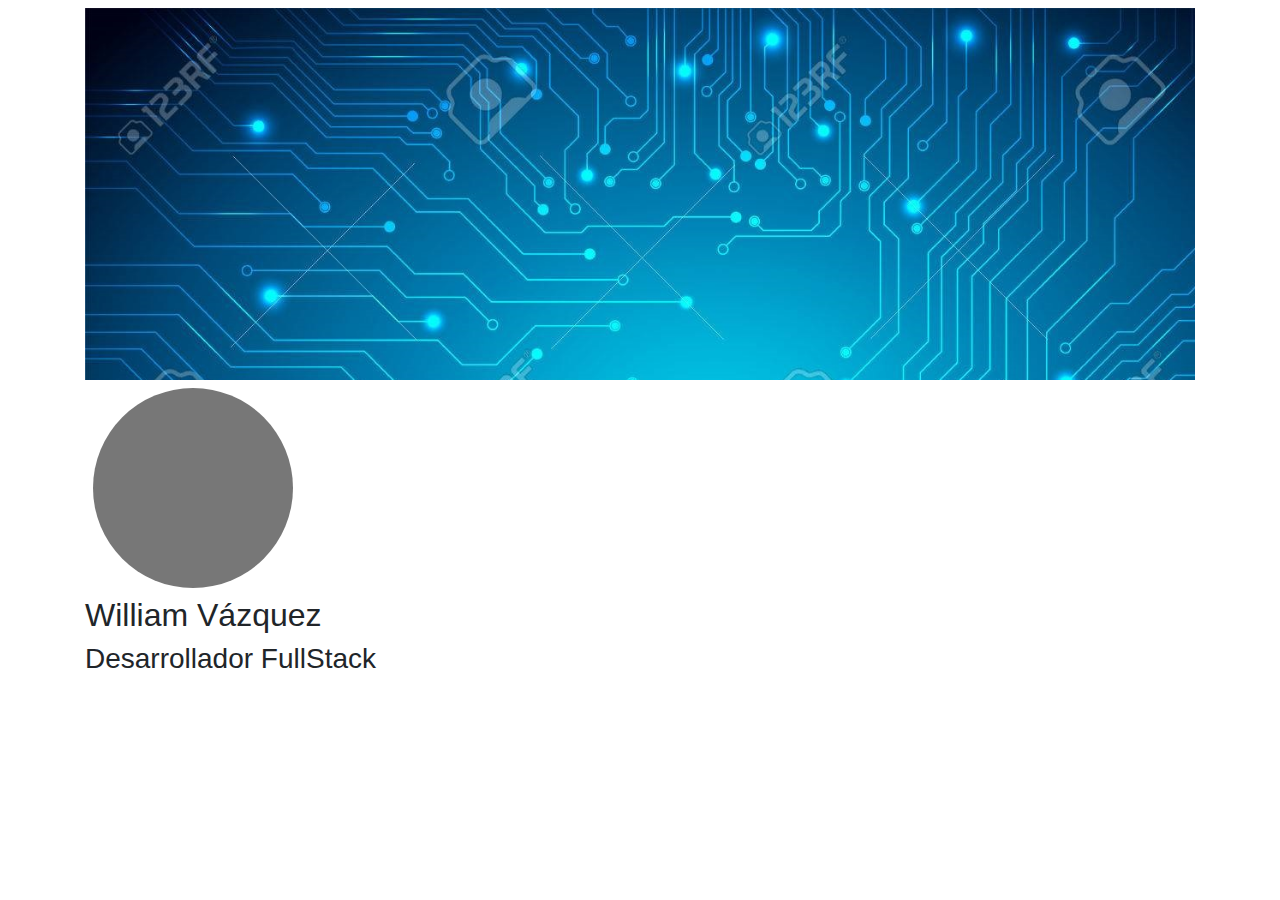
==== index.html @ 65e09d66 "Style Created" ====
<!DOCTYPE html>
<html lang="en">
<head>
    <meta charset="UTF-8">
    <meta name="viewport" content="width=device-width, initial-scale=1.0">
    <link rel="stylesheet" href="https://stackpath.bootstrapcdn.com/bootstrap/4.3.1/css/bootstrap.min.css" integrity="sha384-ggOyR0iXCbMQv3Xipma34MD+dH/1fQ784/j6cY/iJTQUOhcWr7x9JvoRxT2MZw1T" crossorigin="anonymous">
    <title>William Vázquez Noguerol</title>
</head>
<body>
    <div class="container">
        <div class="topcard-presentation py-2">
            <div class="background-image">
                <img class = "img-fluid" src="./img/fondo.jpg"/>
            </div>
            <div class="profile-image m-2">
                <img class="rounded-circle" src="[data-uri]" alt="Generic placeholder image" width="200" height="200">
            </div>
            <div>
                <h2> William Vázquez </h2>
                <h3>Desarrollador FullStack</h3>
            </div>
        </div>
    </div>
    
    <script src="https://code.jquery.com/jquery-3.3.1.slim.min.js" integrity="sha384-q8i/X+965DzO0rT7abK41JStQIAqVgRVzpbzo5smXKp4YfRvH+8abtTE1Pi6jizo" crossorigin="anonymous"></script>
    <script src="https://cdnjs.cloudflare.com/ajax/libs/popper.js/1.14.7/umd/popper.min.js" integrity="sha384-UO2eT0CpHqdSJQ6hJty5KVphtPhzWj9WO1clHTMGa3JDZwrnQq4sF86dIHNDz0W1" crossorigin="anonymous"></script>
    <script src="https://stackpath.bootstrapcdn.com/bootstrap/4.3.1/js/bootstrap.min.js" integrity="sha384-JjSmVgyd0p3pXB1rRibZUAYoIIy6OrQ6VrjIEaFf/nJGzIxFDsf4x0xIM+B07jRM" crossorigin="anonymous"></script>
    <script src="./script.js"></script>
</body>
</html>
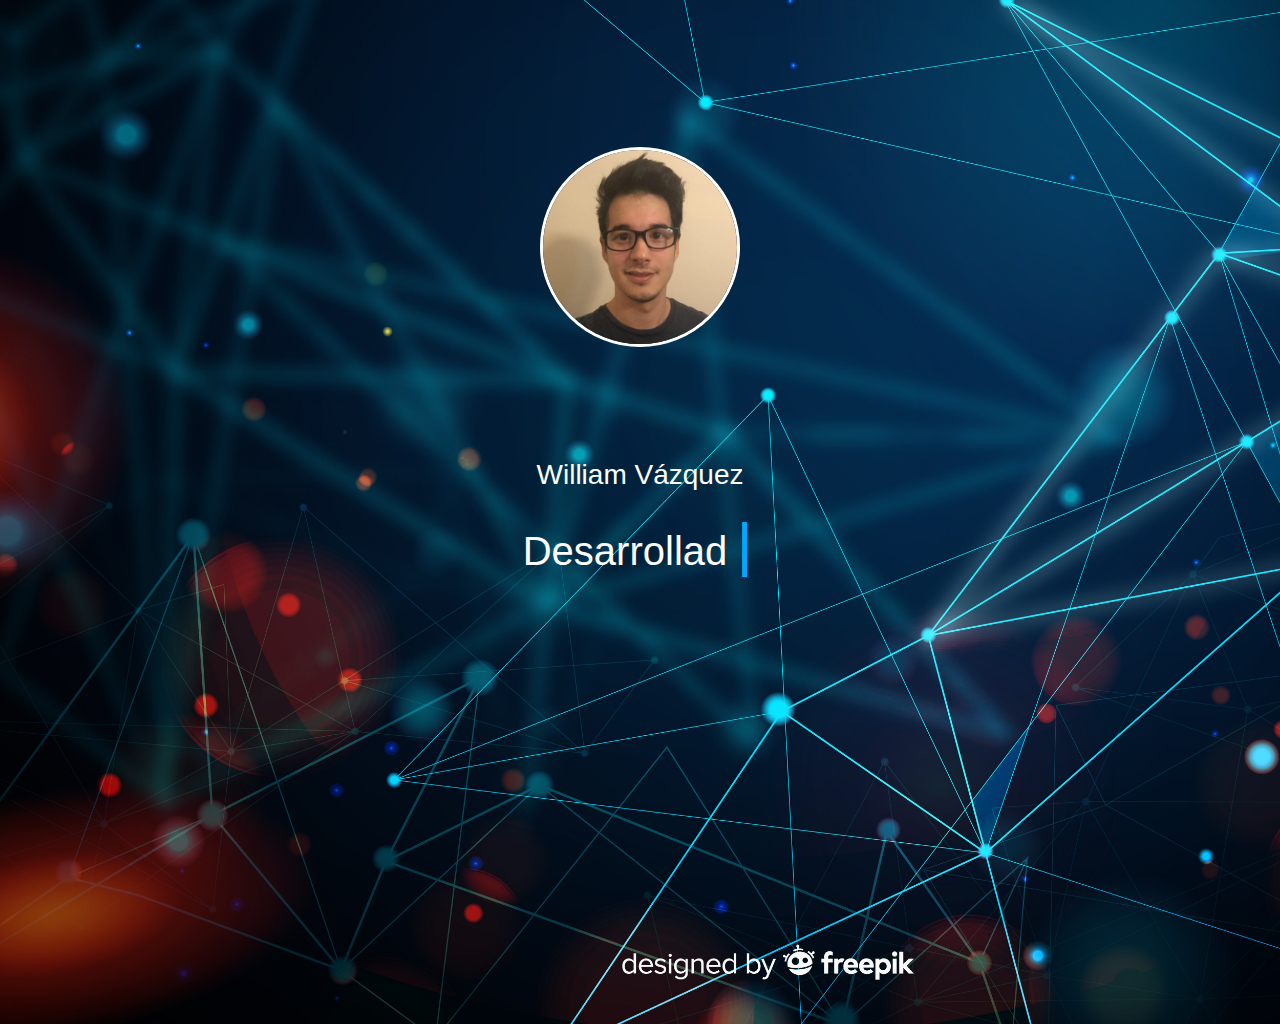
==== commit a0189f57: "Header Done" ====
--- a/index.html
+++ b/index.html
@@ -4,27 +4,44 @@
     <meta charset="UTF-8">
     <meta name="viewport" content="width=device-width, initial-scale=1.0">
     <link rel="stylesheet" href="https://stackpath.bootstrapcdn.com/bootstrap/4.3.1/css/bootstrap.min.css" integrity="sha384-ggOyR0iXCbMQv3Xipma34MD+dH/1fQ784/j6cY/iJTQUOhcWr7x9JvoRxT2MZw1T" crossorigin="anonymous">
+    <link rel="stylesheet" href="./style.css" />
     <title>William Vázquez Noguerol</title>
 </head>
 <body>
-    <div class="container">
-        <div class="topcard-presentation py-2">
+    <header id="intro">
+		<div class="container">
+			<div class="table">
+				<div class="header-text">
+					<div class="row">
+						<div class="col-md-12 text-center">
+                            <img class="profile-image" src="img/profile.jpg" alt="Generic placeholder image" width="200" height="200">
+
+							<h3 class="light white">William Vázquez</h3>
+							<h1 class="white typed">Desarrollador FullStack</h1>
+							<span class="typed-cursor">|</span>
+						</div>
+					</div>
+				</div>
+			</div>
+		</div>
+	</header>
+    <!-- <div class="container">
+        <div class="topcard-presentation text-center">
             <div class="background-image">
-                <img class = "img-fluid" src="./img/fondo.jpg"/>
             </div>
-            <div class="profile-image m-2">
-                <img class="rounded-circle" src="[data-uri]" alt="Generic placeholder image" width="200" height="200">
-            </div>
-            <div>
-                <h2> William Vázquez </h2>
-                <h3>Desarrollador FullStack</h3>
+            <img class="profile-image" src="[data-uri]" alt="Generic placeholder image" width="200" height="200">
+            <div class="title">
+                <h4>William Vázquez</h4>
+                <h5 class="muted regular">Desarrollador FullStack</h5>
             </div>
         </div>
-    </div>
+    </div> -->
     
     <script src="https://code.jquery.com/jquery-3.3.1.slim.min.js" integrity="sha384-q8i/X+965DzO0rT7abK41JStQIAqVgRVzpbzo5smXKp4YfRvH+8abtTE1Pi6jizo" crossorigin="anonymous"></script>
     <script src="https://cdnjs.cloudflare.com/ajax/libs/popper.js/1.14.7/umd/popper.min.js" integrity="sha384-UO2eT0CpHqdSJQ6hJty5KVphtPhzWj9WO1clHTMGa3JDZwrnQq4sF86dIHNDz0W1" crossorigin="anonymous"></script>
     <script src="https://stackpath.bootstrapcdn.com/bootstrap/4.3.1/js/bootstrap.min.js" integrity="sha384-JjSmVgyd0p3pXB1rRibZUAYoIIy6OrQ6VrjIEaFf/nJGzIxFDsf4x0xIM+B07jRM" crossorigin="anonymous"></script>
+    <script src="./js/typed.js"></script>
+    <script src="./js/typewriter.js"></script>
     <script src="./script.js"></script>
 </body>
 </html>--- a/style.css
+++ b/style.css
@@ -0,0 +1,73 @@
+/* .topcard-presentation {
+	padding-bottom: 60px;
+	background: white;
+	box-shadow: 0 2px 3px rgba(0, 0, 0, 0.07); */
+    /* background:url(); */
+    /* background-image: url("./img/fondo.jpg"); */
+    /* background-size: cover; */
+    /* border: 2px solid red; */
+/* } */
+  
+.profile-image {
+	position: relative;
+	z-index: 2;
+	margin-top: -400px;
+    border-radius: 50%;
+    border: 3px solid white; 
+}
+/*
+.topcard-presentation .title{
+    margin: 50px 0;
+    color: white;
+} */
+
+header {
+	position: relative;
+    width: 100%;
+    height: 1024px;
+	color: white;
+	background: rgba(28, 36, 65, 0.93);
+	background: url('./img/header.jpg');
+    background-size: cover;
+    /* border: 1px solid red; */
+}
+
+header .table {
+	display: table;
+	height: 100%;
+}
+
+header .container {
+	height: 100%;
+}
+
+header .header-text {
+	display: table-cell;
+	text-align: center;
+	vertical-align: middle;
+	color: white;
+}
+
+header .typed {
+	display: inline-block;
+	margin: 0;
+}
+
+header .typed-cursor {
+	font-size: 60px;
+	display: inline-block;
+	margin: 0 5px;
+	color: #00a8ff;
+	-webkit-animation-name: flash;
+	animation-name: flash;
+	-webkit-animation-duration: 1s;
+	animation-duration: 1s;
+	-webkit-animation-iteration-count: infinite;
+	animation-iteration-count: infinite;
+}
+
+
+
+div{
+    /* border: 1px solid black; */
+}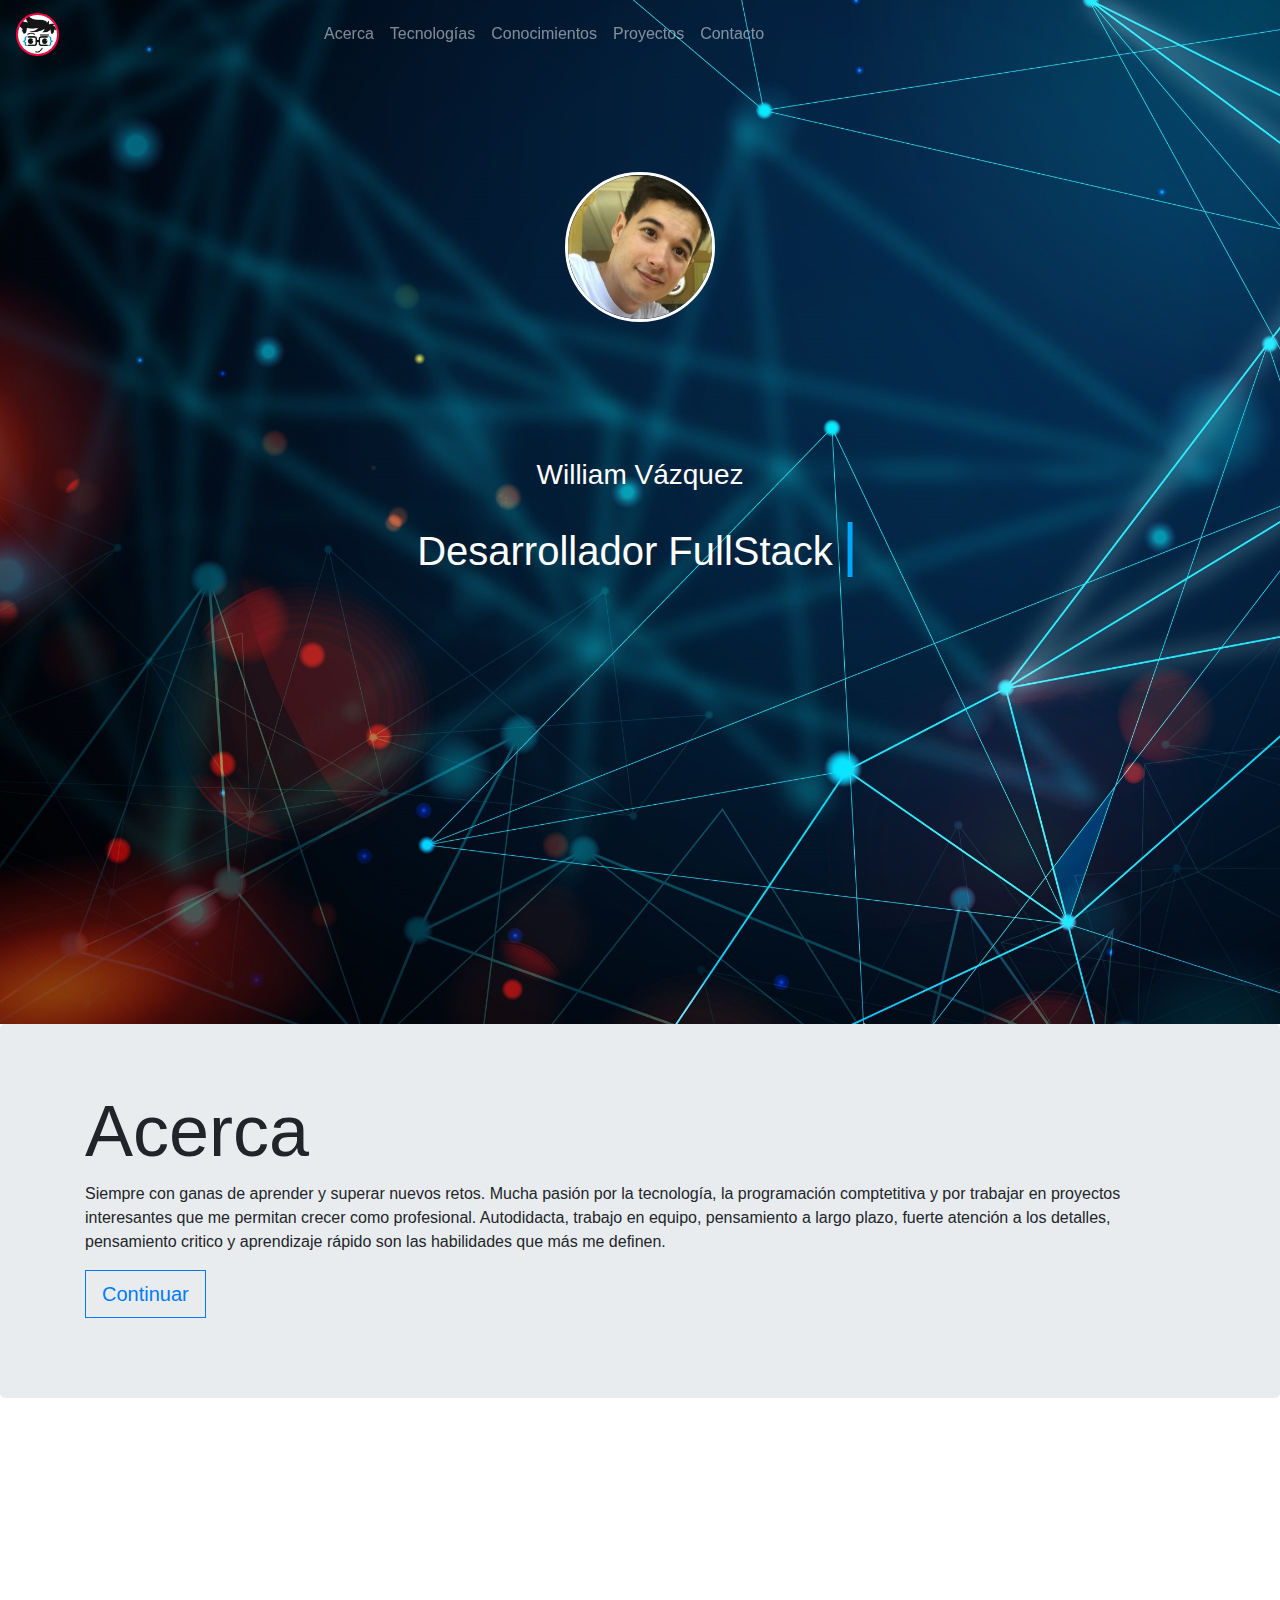
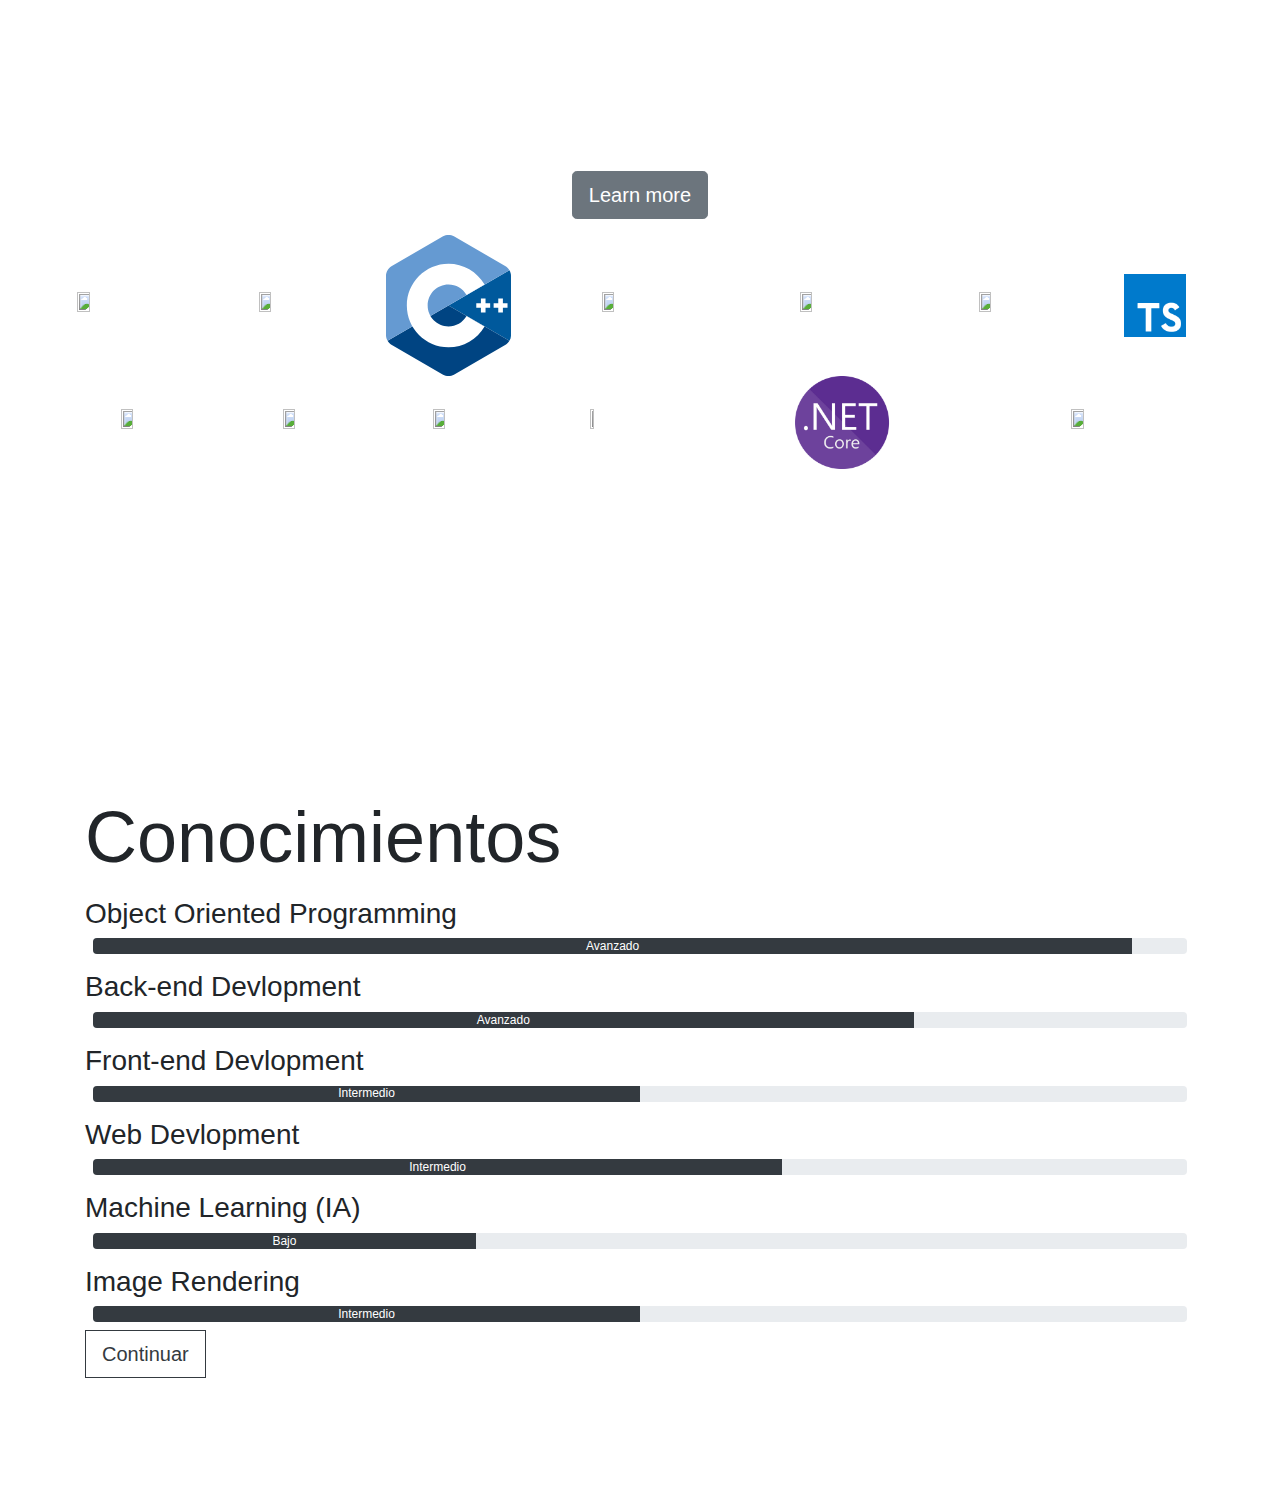
==== commit b9f05680: "Knowledge section prepared" ====
--- a/index.html
+++ b/index.html
@@ -1,47 +1,148 @@
 <!DOCTYPE html>
 <html lang="en">
+
 <head>
     <meta charset="UTF-8">
     <meta name="viewport" content="width=device-width, initial-scale=1.0">
-    <link rel="stylesheet" href="https://stackpath.bootstrapcdn.com/bootstrap/4.3.1/css/bootstrap.min.css" integrity="sha384-ggOyR0iXCbMQv3Xipma34MD+dH/1fQ784/j6cY/iJTQUOhcWr7x9JvoRxT2MZw1T" crossorigin="anonymous">
+    <link rel="stylesheet" href="https://maxcdn.bootstrapcdn.com/bootstrap/4.0.0/css/bootstrap.min.css"
+        integrity="sha384-Gn5384xqQ1aoWXA+058RXPxPg6fy4IWvTNh0E263XmFcJlSAwiGgFAW/dAiS6JXm" crossorigin="anonymous">
+    <link rel="stylesheet" href="https://stackpath.bootstrapcdn.com/font-awesome/4.7.0/css/font-awesome.min.css">
+
     <link rel="stylesheet" href="./style.css" />
     <title>William Vázquez Noguerol</title>
 </head>
+
 <body>
+    <nav class="navbar navbar-expand-md navbar-dark fixed-top">
+        <a class="navbar-brand" href="#"><img class="small-rounded" alt="Brand" src="./img/icon.jfif"></a>
+        <button class="navbar-toggler" type="button" data-toggle="collapse" data-target="#navbarCollapse" aria-controls="navbarCollapse" aria-expanded="false" aria-label="Toggle navigation">
+          <span class="navbar-toggler-icon"></span>
+        </button>
+        <div class="collapse navbar-collapse" id="navbarCollapse">
+          <ul class="navbar-nav">
+            <li class="nav-item">
+              <a class="nav-link" href="#about">Acerca</a>
+            </li>
+            <li class="nav-item">
+              <a class="nav-link" href="#tech">Tecnologías</a>
+            </li>
+            <li class="nav-item">
+              <a class="nav-link" href="#knowledges">Conocimientos</a>
+            </li>
+            <li class="nav-item">
+              <a class="nav-link" href="#">Proyectos</a>
+            </li>
+            <li class="nav-item">
+                <a class="nav-link" href="#">Contacto</a>
+              </li>
+          </ul>
+        </div>
+      </nav>
+   
     <header id="intro">
-		<div class="container">
-			<div class="table">
-				<div class="header-text">
-					<div class="row">
-						<div class="col-md-12 text-center">
-                            <img class="profile-image" src="img/profile.jpg" alt="Generic placeholder image" width="200" height="200">
+        <div class="container">
+            <div class="table">
+                <div class="header-text">
+                    <div class="row">
+                        <div class="col-md-12 text-center">
+                            <img class="profile-image" src="img/profile.jpg" alt="Generic placeholder image" width="200"
+                                height="200">
 
-							<h3 class="light white">William Vázquez</h3>
-							<h1 class="white typed">Desarrollador FullStack</h1>
-							<span class="typed-cursor">|</span>
-						</div>
-					</div>
-				</div>
-			</div>
-		</div>
-	</header>
-    <!-- <div class="container">
-        <div class="topcard-presentation text-center">
-            <div class="background-image">
-            </div>
-            <img class="profile-image" src="[data-uri]" alt="Generic placeholder image" width="200" height="200">
-            <div class="title">
-                <h4>William Vázquez</h4>
-                <h5 class="muted regular">Desarrollador FullStack</h5>
+                            <h3 class="light white">William Vázquez</h3>
+                            <h1 class="white typed">Desarrollador FullStack</h1>
+                            <span class="typed-cursor">|</span>
+                        </div>
+                    </div>
+                </div>
             </div>
         </div>
-    </div> -->
-    
-    <script src="https://code.jquery.com/jquery-3.3.1.slim.min.js" integrity="sha384-q8i/X+965DzO0rT7abK41JStQIAqVgRVzpbzo5smXKp4YfRvH+8abtTE1Pi6jizo" crossorigin="anonymous"></script>
-    <script src="https://cdnjs.cloudflare.com/ajax/libs/popper.js/1.14.7/umd/popper.min.js" integrity="sha384-UO2eT0CpHqdSJQ6hJty5KVphtPhzWj9WO1clHTMGa3JDZwrnQq4sF86dIHNDz0W1" crossorigin="anonymous"></script>
-    <script src="https://stackpath.bootstrapcdn.com/bootstrap/4.3.1/js/bootstrap.min.js" integrity="sha384-JjSmVgyd0p3pXB1rRibZUAYoIIy6OrQ6VrjIEaFf/nJGzIxFDsf4x0xIM+B07jRM" crossorigin="anonymous"></script>
+    </header>
+
+    <section id="about">
+        <div class="jumbotron">
+            <div class="container">
+              <h1 class="display-3">Acerca</h1>
+              <p>Siempre con ganas de aprender y superar nuevos retos. Mucha pasión por la tecnología, la programación comptetitiva y por trabajar en proyectos interesantes que me permitan crecer como profesional. Autodidacta, trabajo en equipo, pensamiento a largo plazo, fuerte atención a los detalles, pensamiento critico y aprendizaje rápido son las habilidades que más me definen.</p>
+              <p><a class="btn btn-outline-primary btn-lg border-squared" href="#Knowledges" role="button">Continuar</a></p>
+            </div>
+          </div>
+    </section>
+
+    <section id="tech" class="text-center">
+      <div class="cover-container d-flex h-100 p-3 mx-auto flex-row align-items-center justify-content-center" heigth="100%">
+        <div class="inner cover">
+          <h1 class="text-white cover-heading">Technologies</h1>
+          <p class="text-white">Cover is a one-page template for building simple and beautiful home pages. Download, edit the text, and add your own fullscreen background photo to make it your own.</p>
+          <p class="lead">
+            <a href="#" class="btn btn-lg btn-secondary">Learn more</a>
+            <div class="text-white">
+              <span><img src="https://www.w3.org/html/logo/downloads/HTML5_Logo_256.png" alt="" width="10%" height="10%">HTML5</span>
+              <span><img src="https://upload.wikimedia.org/wikipedia/commons/4/4f/Csharp_Logo.png" alt="" width="10%" height="10%">CSharp</span>
+              <span><img src="./img/CPlusPlus.svg" alt="" width="10%" height="10%">C++</span>
+              <span><img src="https://cdn.iconscout.com/icon/free/png-256/bootstrap-226077.png" alt="" width="10%" height="10%">Bootstrap</span>
+              <span><img src="https://upload.wikimedia.org/wikipedia/commons/c/c3/Python-logo-notext.svg" alt="" width="10%" height="10%">Python</span>
+              <span><img src="http://www.cantabriatic.com/wp-content/uploads/2015/11/javascript-shield-logo.png" alt="" width="10%" height="10%">Javascript</span>
+              <span><img src="./img/TS.png" alt="" width="5%" height="5%">Typescript</span>
+              <span><img src="http://www.myiconfinder.com/uploads/iconsets/256-256-8b61de4c84033266e15317a6eb9fda2d-css3.png" alt="" width="10%" height="10%">CSS</span>
+              <span><img src="https://cdn.iconscout.com/icon/free/png-256/git-225996.png" alt="" width="10%" height="10%">Git</span>
+              <span><img src="https://d2eip9sf3oo6c2.cloudfront.net/tags/images/000/000/300/square_256/angular2.png" alt="" width="10%" height="10%">Angular</span>
+              <span><img src="https://d1yjjnpx0p53s8.cloudfront.net/styles/logo-thumbnail/s3/072015/ms-.net-framework.jpg?itok=_sHbgY_h" alt="" width="5%" height="5%">.NET Framework</span>
+              <span><img src="./img/NetCore.png" alt="" width="15%" height="15%">.NET Core</span>
+              <span><img src="https://cdn.imgbin.com/15/13/23/imgbin-web-development-asp-net-net-framework-programmer-mobile-app-development-android-FGPZZ7xbcPQ5H5hu3hX3Gvxmz.jpg" alt="" width="10%" height="10%">.NET Core</span>
+        <span>
+          </div>
+
+          </p>
+        </div>
+      </div>
+    </section>
+
+    <section id="knowledges">
+      <div class="jumbotron bg-white">
+          <div class="container">
+            <h1 class="display-3">Conocimientos</h1>
+            <h3 class="mt-3">Object Oriented Programming</3>
+            <div class="progress m-2">
+              <div class="progress-bar bg-dark" role="progressbar" style="width: 95%" aria-valuenow="100" aria-valuemin="0" aria-valuemax="100">Avanzado</div>
+            </div>
+            <h3 class="mt-3">Back-end Devlopment</3>
+            <div class="progress m-2">
+              <div class="progress-bar bg-dark" role="progressbar" style="width: 75%" aria-valuenow="75" aria-valuemin="0" aria-valuemax="100">Avanzado</div>
+            </div>
+            <h3 class="mt-3">Front-end Devlopment</3>
+            <div class="progress m-2">
+              <div class="progress-bar bg-dark" role="progressbar" style="width: 50%" aria-valuenow="50" aria-valuemin="0" aria-valuemax="100">Intermedio</div>
+            </div>
+            <h3 class="mt-3">Web Devlopment</3>
+              <div class="progress m-2">
+                <div class="progress-bar bg-dark" role="progressbar" style="width: 63%" aria-valuenow="63" aria-valuemin="0" aria-valuemax="100">Intermedio</div>
+              </div>
+            <h3 class="mt-3">Machine Learning (IA)</3>
+            <div class="progress m-2">
+              <div class="progress-bar bg-dark" role="progressbar" style="width: 35%" aria-valuenow="75" aria-valuemin="0" aria-valuemax="100">Bajo</div>
+            </div>
+            <h3 class="mt-3">Image Rendering</h3>
+            <div class="progress m-2">
+              <div class="progress-bar bg-dark" role="progressbar" style="width: 50%" aria-valuenow="100" aria-valuemin="0" aria-valuemax="100">Intermedio</div>
+            </div>
+            <p><a class="btn btn-outline-dark btn-lg border-squared" href="#Knowledges" role="button">Continuar</a></p>
+          </div>
+        </div>
+  </section>
+
+
+    <script src="https://code.jquery.com/jquery-3.2.1.slim.min.js"
+        integrity="sha384-KJ3o2DKtIkvYIK3UENzmM7KCkRr/rE9/Qpg6aAZGJwFDMVNA/GpGFF93hXpG5KkN"
+        crossorigin="anonymous"></script>
+    <script src="https://cdnjs.cloudflare.com/ajax/libs/popper.js/1.12.9/umd/popper.min.js"
+        integrity="sha384-ApNbgh9B+Y1QKtv3Rn7W3mgPxhU9K/ScQsAP7hUibX39j7fakFPskvXusvfa0b4Q"
+        crossorigin="anonymous"></script>
+    <script src="https://maxcdn.bootstrapcdn.com/bootstrap/4.0.0/js/bootstrap.min.js"
+        integrity="sha384-JZR6Spejh4U02d8jOt6vLEHfe/JQGiRRSQQxSfFWpi1MquVdAyjUar5+76PVCmYl"
+        crossorigin="anonymous"></script>
     <script src="./js/typed.js"></script>
     <script src="./js/typewriter.js"></script>
     <script src="./script.js"></script>
 </body>
+
 </html>--- a/style.css
+++ b/style.css
@@ -8,18 +8,35 @@
     /* border: 2px solid red; */
 /* } */
   
+
+/* 
+div{
+    border: 1px solid black;
+}
+
+#navbarCollapse{
+    border: 1px solid red;
+
+} */
+
+/* Header */
 .profile-image {
-	position: relative;
-	z-index: 2;
-	margin-top: -400px;
+    position: relative;
+    z-index: 2;
+    margin-top: -400px;
     border-radius: 50%;
-    border: 3px solid white; 
+	border: 3px solid white;
+	width: 150px;
+	height: 150px;
 }
-/*
-.topcard-presentation .title{
-    margin: 50px 0;
-    color: white;
-} */
+
+#about{
+	scroll-margin-top: 400px;
+}
+
+#knowledges{
+	scroll-margin-top: 65px;
+}
 
 header {
 	position: relative;
@@ -66,8 +83,32 @@
 	animation-iteration-count: infinite;
 }
 
+.small-rounded{
+    width:15%;
+    height: 15%;
+    border-radius: 50%;
+    border: 2px solid rgb(255, 0, 64);
+    margin: 0;
+}
 
+.fixed-top{
+    position: fixed !important;
+    top:0 !important;
+}
 
-div{
-    /* border: 1px solid black; */
+#tech{
+	background: url('./img/20.jpg');
+	background-size: cover;
+	height: 100vh;
+}
+
+.btn.btn-blue-fill {
+    color: #00a8ff;
+    border-color: #00a8ff;
+    background: transparent;
+}
+
+.border-squared{
+	/* border: 2px solid #00a8ff; */
+    border-radius: 0%;
 }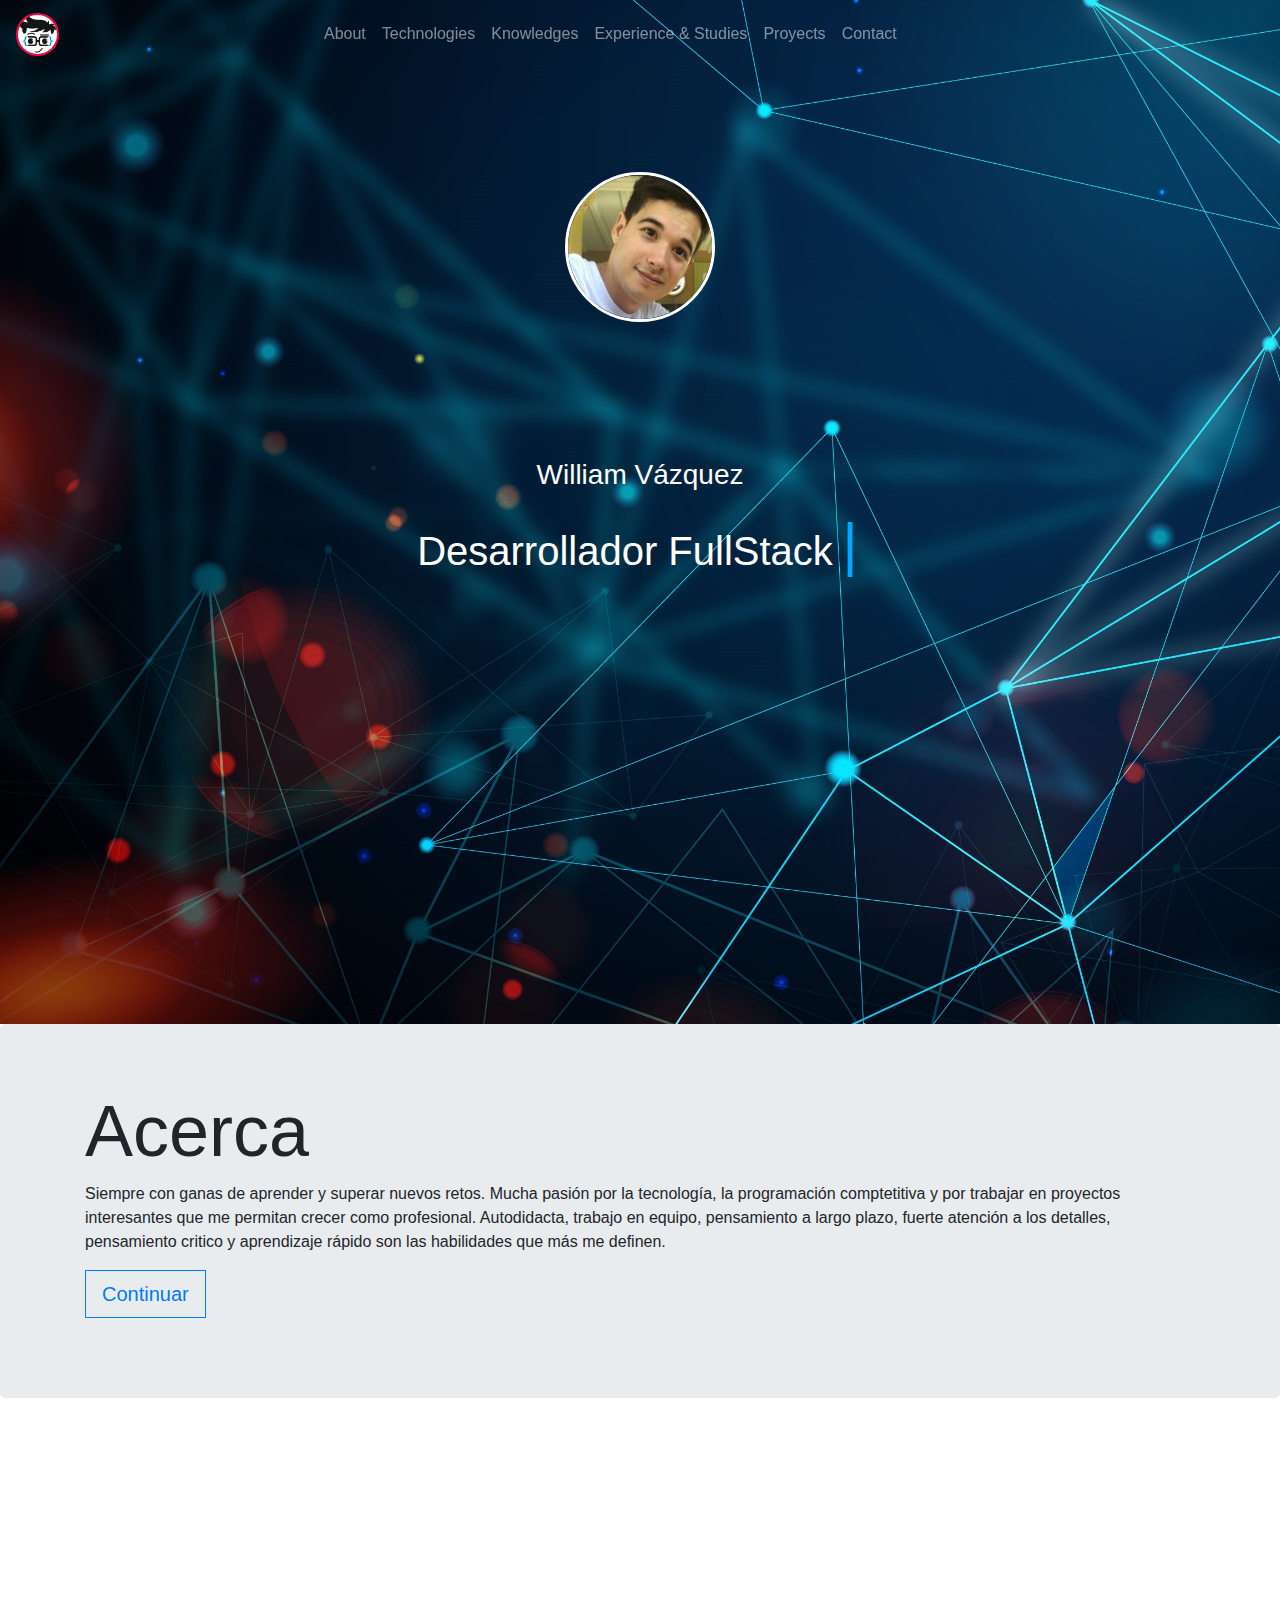
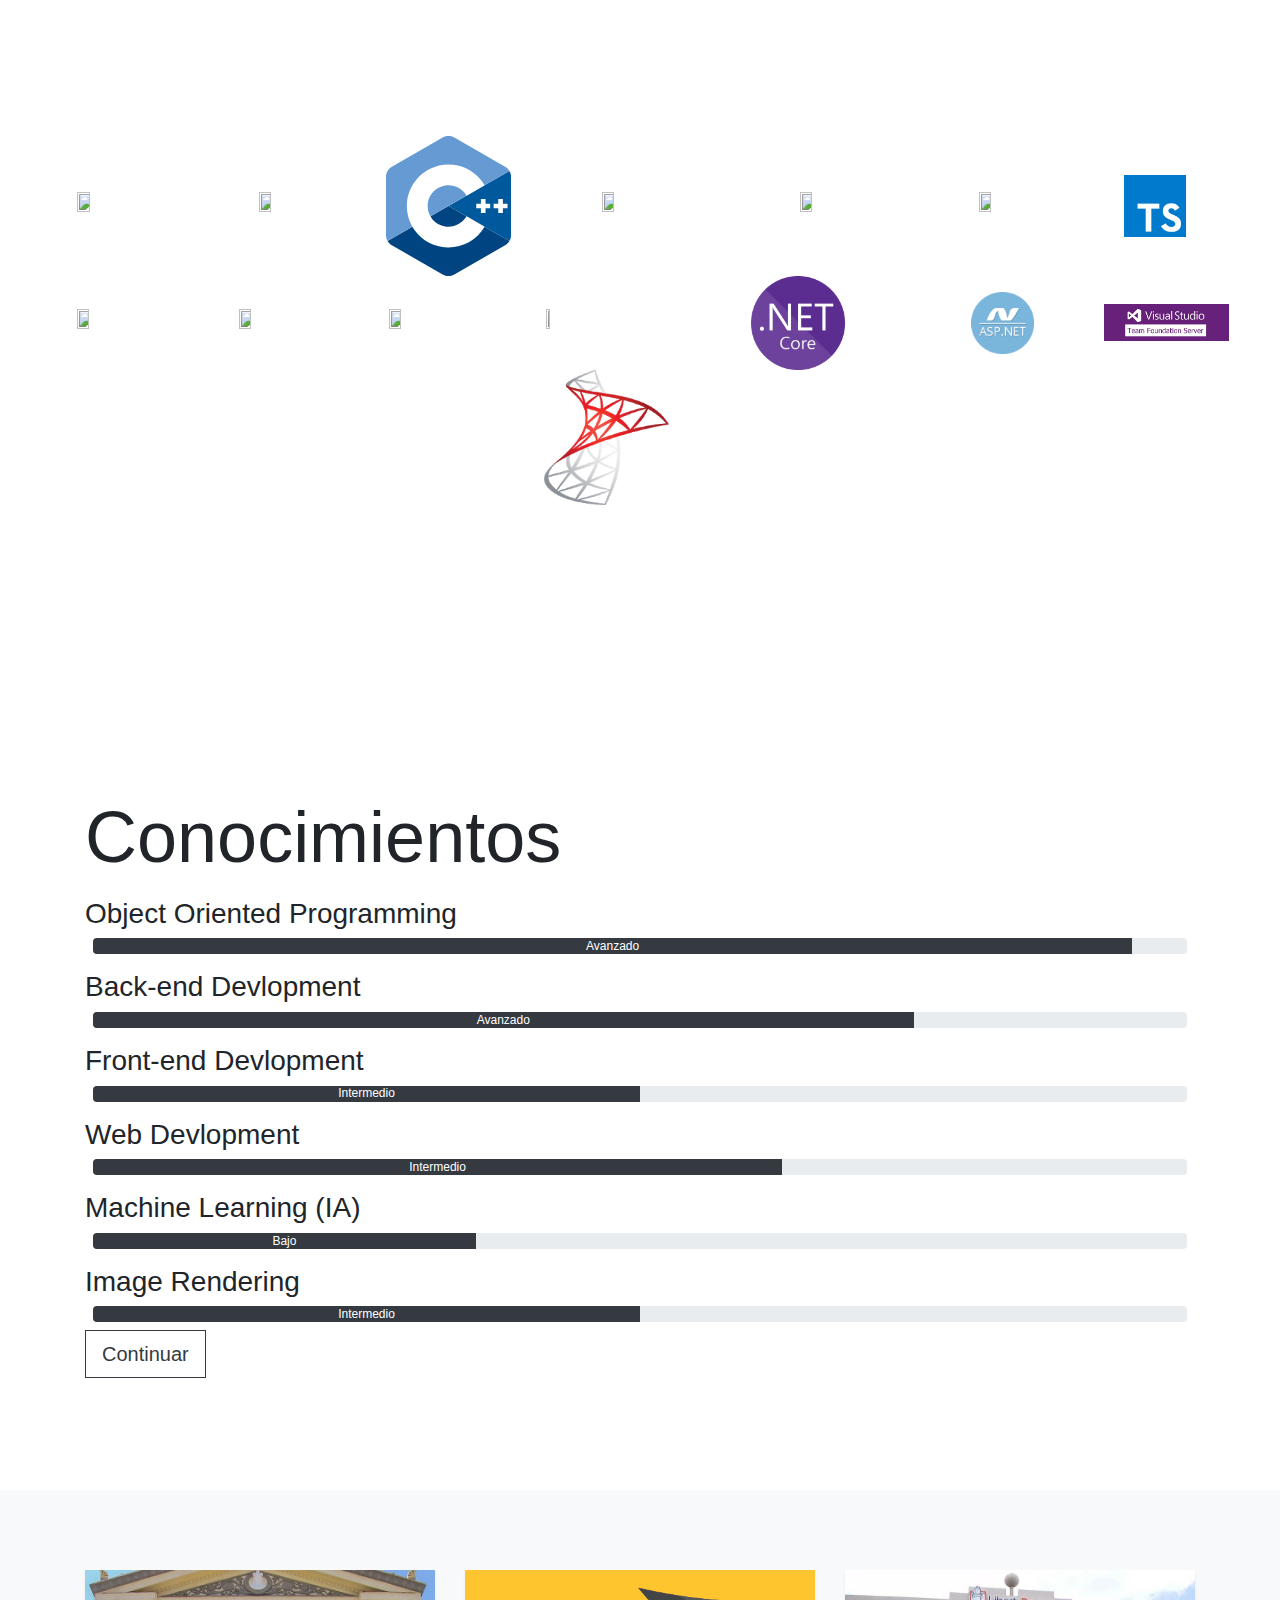
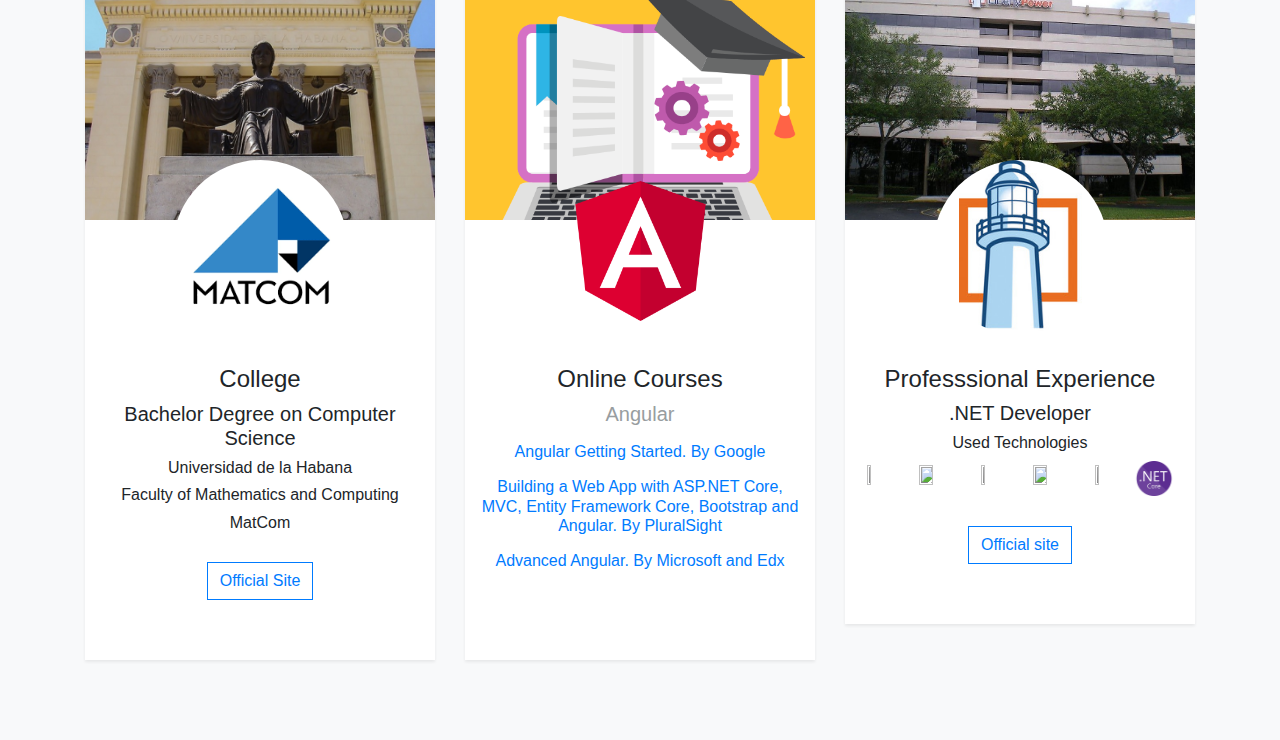
==== commit a4aca2a0: "Experience Prepared" ====
--- a/index.html
+++ b/index.html
@@ -2,147 +2,264 @@
 <html lang="en">
 
 <head>
-    <meta charset="UTF-8">
-    <meta name="viewport" content="width=device-width, initial-scale=1.0">
-    <link rel="stylesheet" href="https://maxcdn.bootstrapcdn.com/bootstrap/4.0.0/css/bootstrap.min.css"
-        integrity="sha384-Gn5384xqQ1aoWXA+058RXPxPg6fy4IWvTNh0E263XmFcJlSAwiGgFAW/dAiS6JXm" crossorigin="anonymous">
-    <link rel="stylesheet" href="https://stackpath.bootstrapcdn.com/font-awesome/4.7.0/css/font-awesome.min.css">
-
-    <link rel="stylesheet" href="./style.css" />
-    <title>William Vázquez Noguerol</title>
+  <meta charset="UTF-8">
+  <meta name="viewport" content="width=device-width, initial-scale=1.0">
+  <link rel="stylesheet" href="https://maxcdn.bootstrapcdn.com/bootstrap/4.0.0/css/bootstrap.min.css"
+    integrity="sha384-Gn5384xqQ1aoWXA+058RXPxPg6fy4IWvTNh0E263XmFcJlSAwiGgFAW/dAiS6JXm" crossorigin="anonymous">
+  <link rel="stylesheet" href="https://stackpath.bootstrapcdn.com/font-awesome/4.7.0/css/font-awesome.min.css">
+
+  <link rel="stylesheet" href="./style.css" />
+  <title>William Vázquez Noguerol</title>
 </head>
 
 <body>
-    <nav class="navbar navbar-expand-md navbar-dark fixed-top">
-        <a class="navbar-brand" href="#"><img class="small-rounded" alt="Brand" src="./img/icon.jfif"></a>
-        <button class="navbar-toggler" type="button" data-toggle="collapse" data-target="#navbarCollapse" aria-controls="navbarCollapse" aria-expanded="false" aria-label="Toggle navigation">
-          <span class="navbar-toggler-icon"></span>
-        </button>
-        <div class="collapse navbar-collapse" id="navbarCollapse">
-          <ul class="navbar-nav">
-            <li class="nav-item">
-              <a class="nav-link" href="#about">Acerca</a>
-            </li>
-            <li class="nav-item">
-              <a class="nav-link" href="#tech">Tecnologías</a>
-            </li>
-            <li class="nav-item">
-              <a class="nav-link" href="#knowledges">Conocimientos</a>
-            </li>
-            <li class="nav-item">
-              <a class="nav-link" href="#">Proyectos</a>
-            </li>
-            <li class="nav-item">
-                <a class="nav-link" href="#">Contacto</a>
-              </li>
-          </ul>
-        </div>
-      </nav>
-   
-    <header id="intro">
-        <div class="container">
-            <div class="table">
-                <div class="header-text">
-                    <div class="row">
-                        <div class="col-md-12 text-center">
-                            <img class="profile-image" src="img/profile.jpg" alt="Generic placeholder image" width="200"
-                                height="200">
-
-                            <h3 class="light white">William Vázquez</h3>
-                            <h1 class="white typed">Desarrollador FullStack</h1>
-                            <span class="typed-cursor">|</span>
-                        </div>
-                    </div>
+  <nav class="navbar navbar-expand-md navbar-dark fixed-top">
+    <a class="navbar-brand" href="#"><img class="small-rounded" alt="Brand" src="./img/icon.jfif"></a>
+    <button class="navbar-toggler" type="button" data-toggle="collapse" data-target="#navbarCollapse"
+      aria-controls="navbarCollapse" aria-expanded="false" aria-label="Toggle navigation">
+      <span class="navbar-toggler-icon"></span>
+    </button>
+    <div class="collapse navbar-collapse" id="navbarCollapse">
+      <ul class="navbar-nav">
+        <li class="nav-item">
+          <a class="nav-link" href="#about">About</a>
+        </li>
+        <li class="nav-item">
+          <a class="nav-link" href="#tech">Technologies</a>
+        </li>
+        <li class="nav-item">
+          <a class="nav-link" href="#knowledges">Knowledges</a>
+        </li>
+        <li class="nav-item">
+          <a class="nav-link" href="#experience">Experience & Studies</a>
+        </li>
+        <li class="nav-item">
+          <a class="nav-link" href="#">Proyects</a>
+        </li>
+        <li class="nav-item">
+          <a class="nav-link" href="#">Contact</a>
+        </li>
+      </ul>
+    </div>
+  </nav>
+
+  <header id="intro">
+    <div class="container">
+      <div class="table">
+        <div class="header-text">
+          <div class="row">
+            <div class="col-md-12 text-center">
+              <img class="profile-image" src="img/profile.jpg" alt="Generic placeholder image" width="200" height="200">
+
+              <h3 class="light white">William Vázquez</h3>
+              <h1 class="white typed">Desarrollador FullStack</h1>
+              <span class="typed-cursor">|</span>
+            </div>
+          </div>
+        </div>
+      </div>
+    </div>
+  </header>
+
+  <section id="about">
+    <div class="jumbotron">
+      <div class="container">
+        <h1 class="display-3">Acerca</h1>
+        <p>Siempre con ganas de aprender y superar nuevos retos. Mucha pasión por la tecnología, la programación
+          comptetitiva y por trabajar en proyectos interesantes que me permitan crecer como profesional. Autodidacta,
+          trabajo en equipo, pensamiento a largo plazo, fuerte atención a los detalles, pensamiento critico y
+          aprendizaje rápido son las habilidades que más me definen.</p>
+        <p><a class="btn btn-outline-primary btn-lg border-squared" href="#Knowledges" role="button">Continuar</a></p>
+      </div>
+    </div>
+  </section>
+
+  <section id="tech" class="text-center">
+    <div class="cover-container d-flex h-100 p-3 mx-auto flex-row align-items-center justify-content-center"
+      heigth="100%">
+      <div class="inner cover">
+        <h1 class="text-white cover-heading">Technologies</h1>
+        <p class="text-white">Main Languages and Frameworks</p>
+        <p class="lead">
+        <div class="text-white">
+          <span><img src="https://www.w3.org/html/logo/downloads/HTML5_Logo_256.png" alt="" width="10%"
+              height="10%">HTML5</span>
+          <span><img src="https://upload.wikimedia.org/wikipedia/commons/4/4f/Csharp_Logo.png" alt="" width="10%"
+              height="10%">CSharp</span>
+          <span><img src="./img/CPlusPlus.svg" alt="" width="10%" height="10%">C++</span>
+          <span><img src="https://cdn.iconscout.com/icon/free/png-256/bootstrap-226077.png" alt="" width="10%"
+              height="10%">Bootstrap</span>
+          <span><img src="https://upload.wikimedia.org/wikipedia/commons/c/c3/Python-logo-notext.svg" alt="" width="10%"
+              height="10%">Python</span>
+          <span><img src="http://www.cantabriatic.com/wp-content/uploads/2015/11/javascript-shield-logo.png" alt=""
+              width="10%" height="10%">Javascript</span>
+          <span><img src="./img/TS.png" alt="" width="5%" height="5%">Typescript</span>
+          <span><img
+              src="http://www.myiconfinder.com/uploads/iconsets/256-256-8b61de4c84033266e15317a6eb9fda2d-css3.png"
+              alt="" width="10%" height="10%">CSS</span>
+          <span><img src="https://cdn.iconscout.com/icon/free/png-256/git-225996.png" alt="" width="10%"
+              height="10%">Git</span>
+          <span><img src="https://d2eip9sf3oo6c2.cloudfront.net/tags/images/000/000/300/square_256/angular2.png" alt=""
+              width="10%" height="10%">Angular</span>
+          <span><img
+              src="https://d1yjjnpx0p53s8.cloudfront.net/styles/logo-thumbnail/s3/072015/ms-.net-framework.jpg?itok=_sHbgY_h"
+              alt="" width="5%" height="5%">.NET Framework</span>
+          <span><img src="./img/NetCore.png" alt="" width="15%" height="15%">.NET Core</span>
+          <span><img
+              src="./img/ASP.NET.png"
+              alt="" width="5%" height="5%">ASP.NET</span>
+          <span>
+            <span><img
+              src="./img/TFS-large.png"
+              alt="" width="10%" height="10%">TFS</span>
+          <span>
+            <span><img
+              src="./img/SQL.png"
+              alt="" width="10%" height="10%">ASP.NET</span>
+          <span>
+        </div>
+
+        </p>
+      </div>
+    </div>
+  </section>
+
+  <section id="knowledges">
+    <div class="jumbotron bg-white">
+      <div class="container">
+        <h1 class="display-3">Conocimientos</h1>
+        <h3 class="mt-3">Object Oriented Programming</3>
+          <div class="progress m-2">
+            <div class="progress-bar bg-dark" role="progressbar" style="width: 95%" aria-valuenow="100"
+              aria-valuemin="0" aria-valuemax="100">Avanzado</div>
+          </div>
+          <h3 class="mt-3">Back-end Devlopment</3>
+            <div class="progress m-2">
+              <div class="progress-bar bg-dark" role="progressbar" style="width: 75%" aria-valuenow="75"
+                aria-valuemin="0" aria-valuemax="100">Avanzado</div>
+            </div>
+            <h3 class="mt-3">Front-end Devlopment</3>
+              <div class="progress m-2">
+                <div class="progress-bar bg-dark" role="progressbar" style="width: 50%" aria-valuenow="50"
+                  aria-valuemin="0" aria-valuemax="100">Intermedio</div>
+              </div>
+              <h3 class="mt-3">Web Devlopment</3>
+                <div class="progress m-2">
+                  <div class="progress-bar bg-dark" role="progressbar" style="width: 63%" aria-valuenow="63"
+                    aria-valuemin="0" aria-valuemax="100">Intermedio</div>
                 </div>
-            </div>
-        </div>
-    </header>
-
-    <section id="about">
-        <div class="jumbotron">
-            <div class="container">
-              <h1 class="display-3">Acerca</h1>
-              <p>Siempre con ganas de aprender y superar nuevos retos. Mucha pasión por la tecnología, la programación comptetitiva y por trabajar en proyectos interesantes que me permitan crecer como profesional. Autodidacta, trabajo en equipo, pensamiento a largo plazo, fuerte atención a los detalles, pensamiento critico y aprendizaje rápido son las habilidades que más me definen.</p>
-              <p><a class="btn btn-outline-primary btn-lg border-squared" href="#Knowledges" role="button">Continuar</a></p>
-            </div>
-          </div>
-    </section>
-
-    <section id="tech" class="text-center">
-      <div class="cover-container d-flex h-100 p-3 mx-auto flex-row align-items-center justify-content-center" heigth="100%">
-        <div class="inner cover">
-          <h1 class="text-white cover-heading">Technologies</h1>
-          <p class="text-white">Cover is a one-page template for building simple and beautiful home pages. Download, edit the text, and add your own fullscreen background photo to make it your own.</p>
-          <p class="lead">
-            <a href="#" class="btn btn-lg btn-secondary">Learn more</a>
-            <div class="text-white">
-              <span><img src="https://www.w3.org/html/logo/downloads/HTML5_Logo_256.png" alt="" width="10%" height="10%">HTML5</span>
-              <span><img src="https://upload.wikimedia.org/wikipedia/commons/4/4f/Csharp_Logo.png" alt="" width="10%" height="10%">CSharp</span>
-              <span><img src="./img/CPlusPlus.svg" alt="" width="10%" height="10%">C++</span>
-              <span><img src="https://cdn.iconscout.com/icon/free/png-256/bootstrap-226077.png" alt="" width="10%" height="10%">Bootstrap</span>
-              <span><img src="https://upload.wikimedia.org/wikipedia/commons/c/c3/Python-logo-notext.svg" alt="" width="10%" height="10%">Python</span>
-              <span><img src="http://www.cantabriatic.com/wp-content/uploads/2015/11/javascript-shield-logo.png" alt="" width="10%" height="10%">Javascript</span>
-              <span><img src="./img/TS.png" alt="" width="5%" height="5%">Typescript</span>
-              <span><img src="http://www.myiconfinder.com/uploads/iconsets/256-256-8b61de4c84033266e15317a6eb9fda2d-css3.png" alt="" width="10%" height="10%">CSS</span>
-              <span><img src="https://cdn.iconscout.com/icon/free/png-256/git-225996.png" alt="" width="10%" height="10%">Git</span>
-              <span><img src="https://d2eip9sf3oo6c2.cloudfront.net/tags/images/000/000/300/square_256/angular2.png" alt="" width="10%" height="10%">Angular</span>
-              <span><img src="https://d1yjjnpx0p53s8.cloudfront.net/styles/logo-thumbnail/s3/072015/ms-.net-framework.jpg?itok=_sHbgY_h" alt="" width="5%" height="5%">.NET Framework</span>
-              <span><img src="./img/NetCore.png" alt="" width="15%" height="15%">.NET Core</span>
-              <span><img src="https://cdn.imgbin.com/15/13/23/imgbin-web-development-asp-net-net-framework-programmer-mobile-app-development-android-FGPZZ7xbcPQ5H5hu3hX3Gvxmz.jpg" alt="" width="10%" height="10%">.NET Core</span>
-        <span>
-          </div>
-
-          </p>
-        </div>
-      </div>
-    </section>
-
-    <section id="knowledges">
-      <div class="jumbotron bg-white">
-          <div class="container">
-            <h1 class="display-3">Conocimientos</h1>
-            <h3 class="mt-3">Object Oriented Programming</3>
-            <div class="progress m-2">
-              <div class="progress-bar bg-dark" role="progressbar" style="width: 95%" aria-valuenow="100" aria-valuemin="0" aria-valuemax="100">Avanzado</div>
-            </div>
-            <h3 class="mt-3">Back-end Devlopment</3>
-            <div class="progress m-2">
-              <div class="progress-bar bg-dark" role="progressbar" style="width: 75%" aria-valuenow="75" aria-valuemin="0" aria-valuemax="100">Avanzado</div>
-            </div>
-            <h3 class="mt-3">Front-end Devlopment</3>
-            <div class="progress m-2">
-              <div class="progress-bar bg-dark" role="progressbar" style="width: 50%" aria-valuenow="50" aria-valuemin="0" aria-valuemax="100">Intermedio</div>
-            </div>
-            <h3 class="mt-3">Web Devlopment</3>
-              <div class="progress m-2">
-                <div class="progress-bar bg-dark" role="progressbar" style="width: 63%" aria-valuenow="63" aria-valuemin="0" aria-valuemax="100">Intermedio</div>
-              </div>
-            <h3 class="mt-3">Machine Learning (IA)</3>
-            <div class="progress m-2">
-              <div class="progress-bar bg-dark" role="progressbar" style="width: 35%" aria-valuenow="75" aria-valuemin="0" aria-valuemax="100">Bajo</div>
-            </div>
-            <h3 class="mt-3">Image Rendering</h3>
-            <div class="progress m-2">
-              <div class="progress-bar bg-dark" role="progressbar" style="width: 50%" aria-valuenow="100" aria-valuemin="0" aria-valuemax="100">Intermedio</div>
-            </div>
-            <p><a class="btn btn-outline-dark btn-lg border-squared" href="#Knowledges" role="button">Continuar</a></p>
-          </div>
-        </div>
-  </section>
-
-
-    <script src="https://code.jquery.com/jquery-3.2.1.slim.min.js"
-        integrity="sha384-KJ3o2DKtIkvYIK3UENzmM7KCkRr/rE9/Qpg6aAZGJwFDMVNA/GpGFF93hXpG5KkN"
-        crossorigin="anonymous"></script>
-    <script src="https://cdnjs.cloudflare.com/ajax/libs/popper.js/1.12.9/umd/popper.min.js"
-        integrity="sha384-ApNbgh9B+Y1QKtv3Rn7W3mgPxhU9K/ScQsAP7hUibX39j7fakFPskvXusvfa0b4Q"
-        crossorigin="anonymous"></script>
-    <script src="https://maxcdn.bootstrapcdn.com/bootstrap/4.0.0/js/bootstrap.min.js"
-        integrity="sha384-JZR6Spejh4U02d8jOt6vLEHfe/JQGiRRSQQxSfFWpi1MquVdAyjUar5+76PVCmYl"
-        crossorigin="anonymous"></script>
-    <script src="./js/typed.js"></script>
-    <script src="./js/typewriter.js"></script>
-    <script src="./script.js"></script>
+                <h3 class="mt-3">Machine Learning (IA)</3>
+                  <div class="progress m-2">
+                    <div class="progress-bar bg-dark" role="progressbar" style="width: 35%" aria-valuenow="75"
+                      aria-valuemin="0" aria-valuemax="100">Bajo</div>
+                  </div>
+                  <h3 class="mt-3">Image Rendering</h3>
+                  <div class="progress m-2">
+                    <div class="progress-bar bg-dark" role="progressbar" style="width: 50%" aria-valuenow="100"
+                      aria-valuemin="0" aria-valuemax="100">Intermedio</div>
+                  </div>
+                  <p><a class="btn btn-outline-dark btn-lg border-squared" href="#Knowledges"
+                      role="button">Continuar</a></p>
+      </div>
+    </div>
+  </section>
+
+  <section id="experience" class="bg-light">
+    <div class="container">
+      <div class="row">
+        <div class="col-md-4">
+          <div class="team text-center">
+            <div class="cover" style="background:url('img/Formation/Uni.jpg'); background-size:cover;">
+              <div class="overlay text-center">
+                <h3 class="text-white">2014-2019</h3>
+                <h5 class="text-white">5 Years</h5>
+              </div>
+            </div>
+            <img src="./img/Formation/MatCom.png" alt="Team Image" class="avatar">
+            <div class="title">
+              <h4>College</h4>
+              <h5>Bachelor Degree on Computer </br> Science</h5>
+              <h6>Universidad de la Habana</h3>
+              <h6>
+                Faculty of Mathematics and Computing </h6>
+              <h6>MatCom</h6>
+            </div>
+            <a href="#" data-toggle="modal" data-target="#modal1" class="btn btn-outline-primary border-squared">Official Site</a>
+          </div>
+        </div>
+
+        <div class="col-md-4">
+          <div class="team text-center">
+            <div class="cover" style="background:url('img/Formation/OnlineCourses.png'); background-size:cover;">
+              <div class="overlay text-center">
+                <h3 class="text-white">Mar 2020 - Jun 2020</h3>
+                <h5 class="text-white">3 Months</h5>
+              </div>
+            </div>
+            <img src="./img/Formation/Angular_full_color_logo.svg.png" alt="Team Image" class="avatar">
+            <div class="title">
+              <h4>Online Courses</h4>
+              <h5 class="muted regular">Angular</h5>
+              <h6 class="m-3"><a href="https://angular.io/start">Angular Getting Started. By Google</a></h6>
+              <h6 class="m-3"><a href="anguar.io/start">Building a Web App with ASP.NET Core, MVC, Entity Framework Core, Bootstrap and Angular. By PluralSight</a></h6>
+              <h6 class="m-3"><a href="anguar.io/start">Advanced Angular. By Microsoft and Edx</a></h6>
+            </div>
+            <!-- <a href="#" data-toggle="modal" data-target="#modal1" class="btn btn-blue-fill ripple">Offitial Site</a> -->
+          </div>
+        </div>
+
+        <div class="col-md-4">
+          <div class="team text-center">
+            <div class="cover" style="background:url('img/Formation/LibertyPowerBuilding.jpg'); background-size:cover;">
+              <div class="overlay text-center">
+                <h3 class="text-white">Oct 2019 - Mar 2020</h3>
+                <h5 class="text-white">6 Months</h5>
+              </div>
+            </div>
+            <img src="./img/Formation/LPLogo.png" alt="Team Image" class="avatar">
+            <div class="title">
+              <h4>Professsional Experience</h4>
+              <h5>.NET Developer</h5>
+              <h6>Used Technologies</h6>
+              <div>
+                <span><img src="https://www.w3.org/html/logo/downloads/HTML5_Logo_256.png" alt="" width="10%"
+                    height="10%"></span>
+                <span><img src="https://upload.wikimedia.org/wikipedia/commons/4/4f/Csharp_Logo.png" alt="" width="20%"
+                    height="20%"></span>
+                <span><img src="https://cdn.iconscout.com/icon/free/png-256/bootstrap-226077.png" alt="" width="10%"
+                    height="10%"></span>
+                <span><img src="http://www.cantabriatic.com/wp-content/uploads/2015/11/javascript-shield-logo.png" alt=""
+                    width="20%" height="20%"></span>
+                <span><img src="https://d1yjjnpx0p53s8.cloudfront.net/styles/logo-thumbnail/s3/072015/ms-.net-framework.jpg?itok=_sHbgY_h"
+                  alt="" width="10%" height="10%"></span>
+                <span><img src="./img/NetCore.png" alt="" width="20%" height="20%"></span>
+                </div>
+
+            </div>
+            <a href="#" data-toggle="modal" data-target="#modal1" class="btn btn-outline-primary border-squared">Official site</a>
+          </div>
+        </div>
+
+       
+
+      </div>
+    </div>
+
+  </section>
+
+
+  <script src="https://code.jquery.com/jquery-3.2.1.slim.min.js"
+    integrity="sha384-KJ3o2DKtIkvYIK3UENzmM7KCkRr/rE9/Qpg6aAZGJwFDMVNA/GpGFF93hXpG5KkN"
+    crossorigin="anonymous"></script>
+  <script src="https://cdnjs.cloudflare.com/ajax/libs/popper.js/1.12.9/umd/popper.min.js"
+    integrity="sha384-ApNbgh9B+Y1QKtv3Rn7W3mgPxhU9K/ScQsAP7hUibX39j7fakFPskvXusvfa0b4Q"
+    crossorigin="anonymous"></script>
+  <script src="https://maxcdn.bootstrapcdn.com/bootstrap/4.0.0/js/bootstrap.min.js"
+    integrity="sha384-JZR6Spejh4U02d8jOt6vLEHfe/JQGiRRSQQxSfFWpi1MquVdAyjUar5+76PVCmYl"
+    crossorigin="anonymous"></script>
+  <script src="./js/typed.js"></script>
+  <script src="./js/typewriter.js"></script>
+  <script src="./script.js"></script>
 </body>
 
 </html>--- a/style.css
+++ b/style.css
@@ -111,4 +111,41 @@
 .border-squared{
 	/* border: 2px solid #00a8ff; */
     border-radius: 0%;
+}
+
+.team {
+	margin: 80px 0;
+	padding-bottom: 60px;
+	background: white;
+	box-shadow: 0 2px 3px rgba(0, 0, 0, 0.07);
+}
+
+.team .cover .overlay {
+	height: 250px;
+	padding-top: 60px;
+	opacity: 0;
+	background: rgba(0, 168, 255, 0.9);
+	-webkit-transition: opacity 0.45s ease;
+	transition: opacity 0.45s ease;
+}
+
+.team:hover .cover .overlay {
+	opacity: 1;
+}
+
+.team .avatar {
+	position: relative;
+	z-index: 2;
+	margin-top: -60px;
+	border-radius: 50%;
+	width: 50%;
+	height: 50%;
+}
+
+.team .title {
+	margin: 30px 0;
+}
+
+.muted{
+	color: #989da0;
 }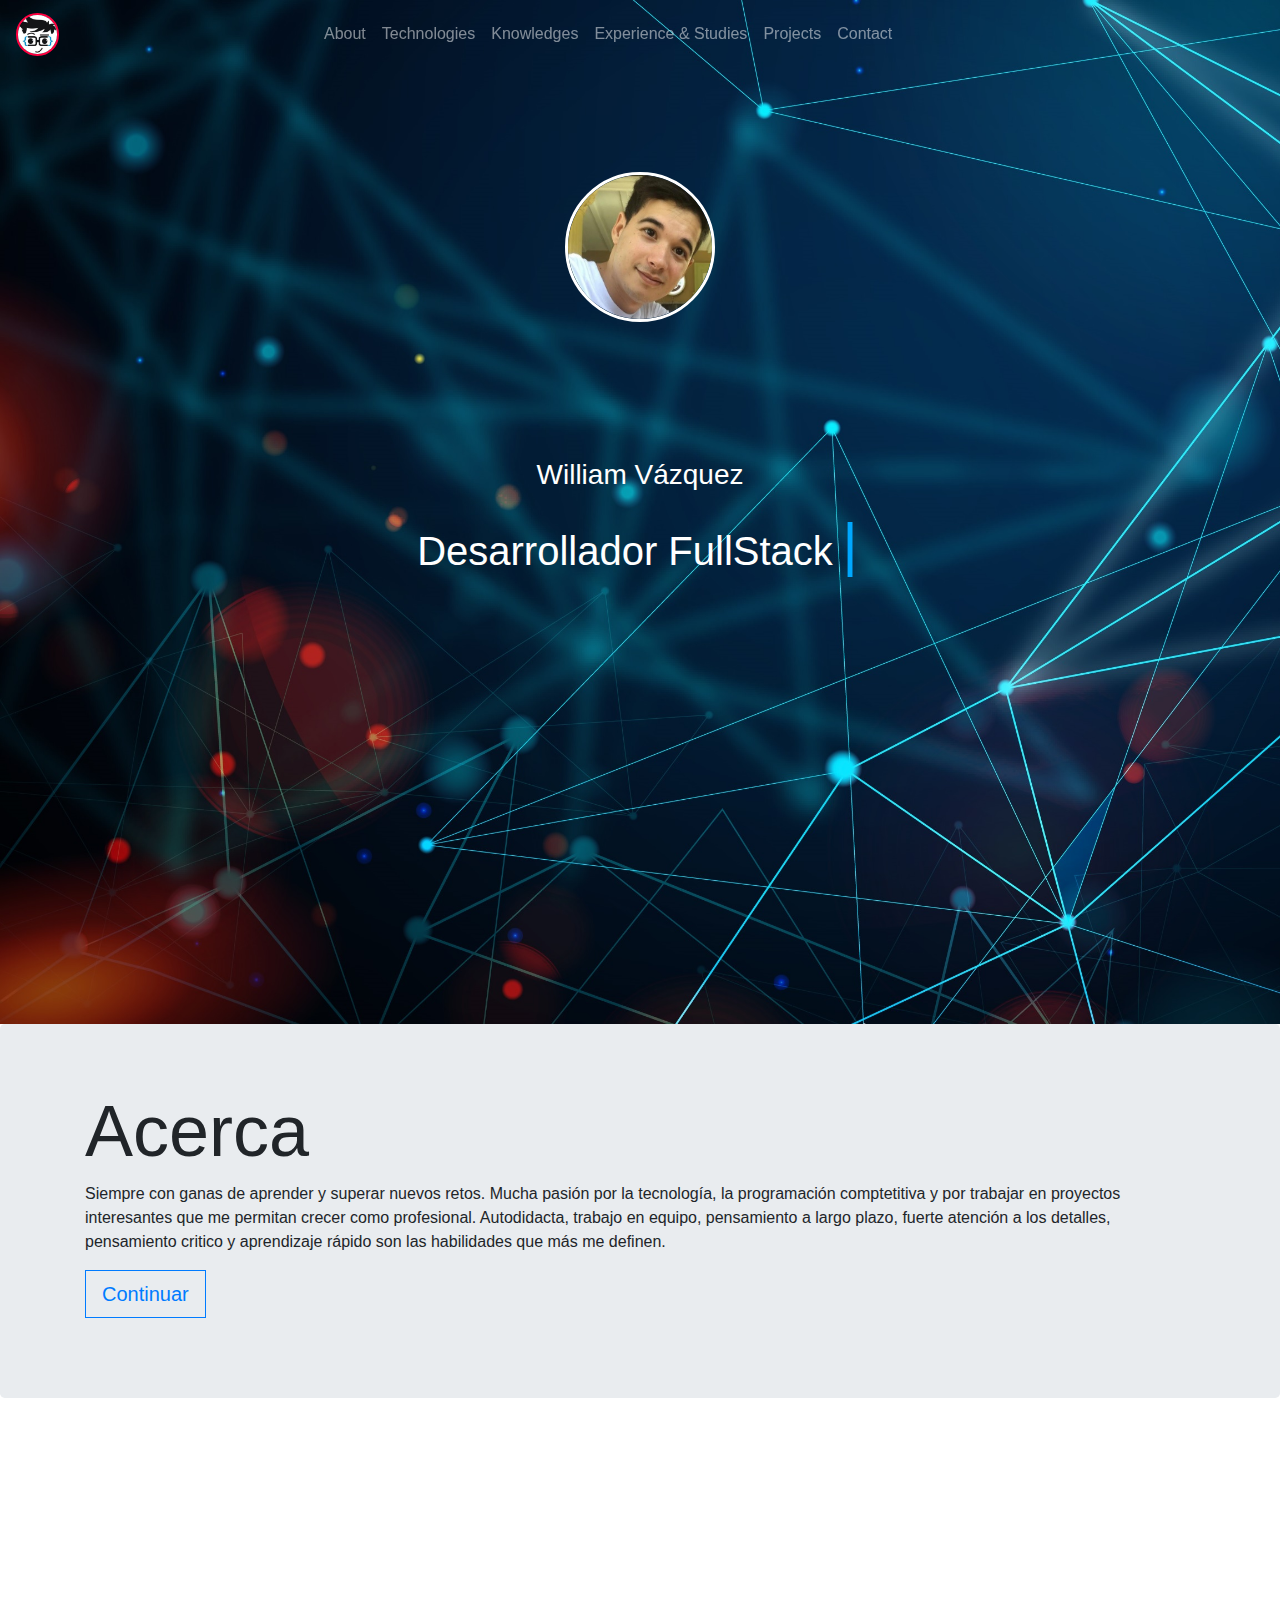
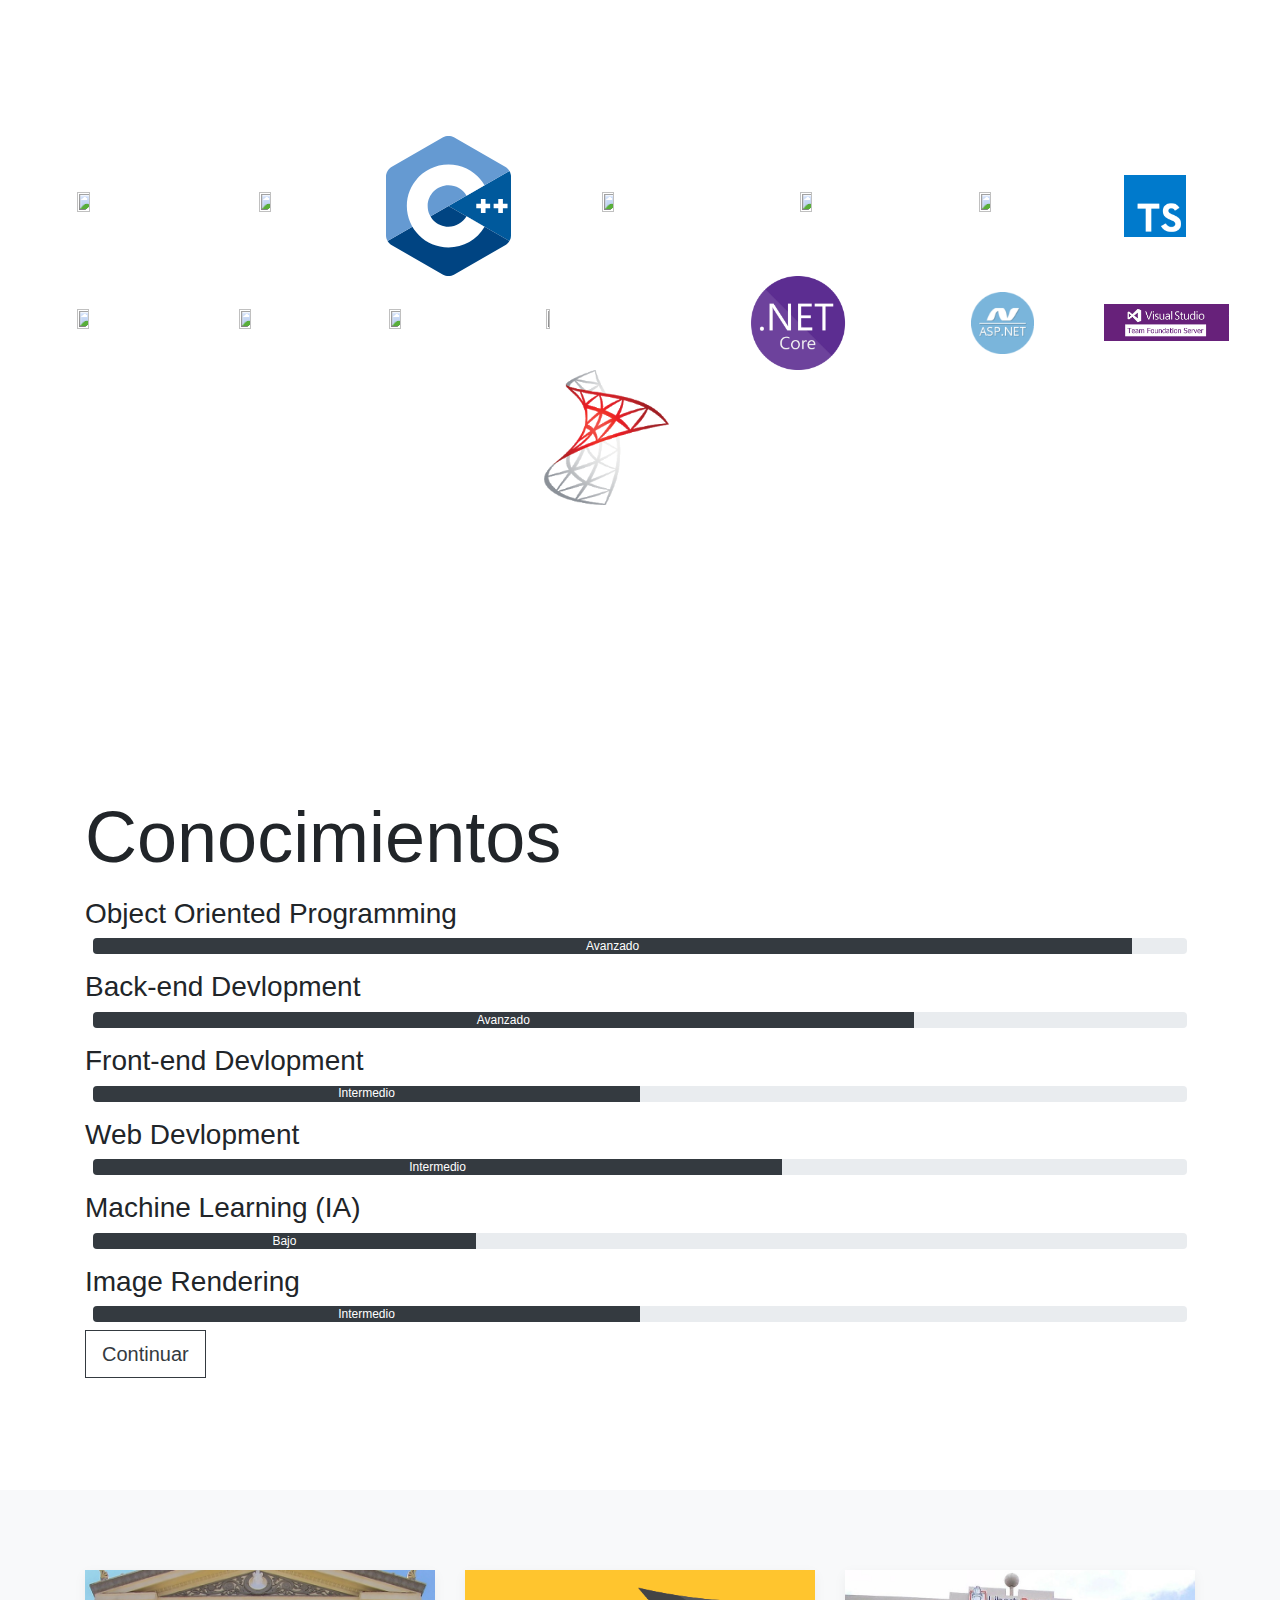
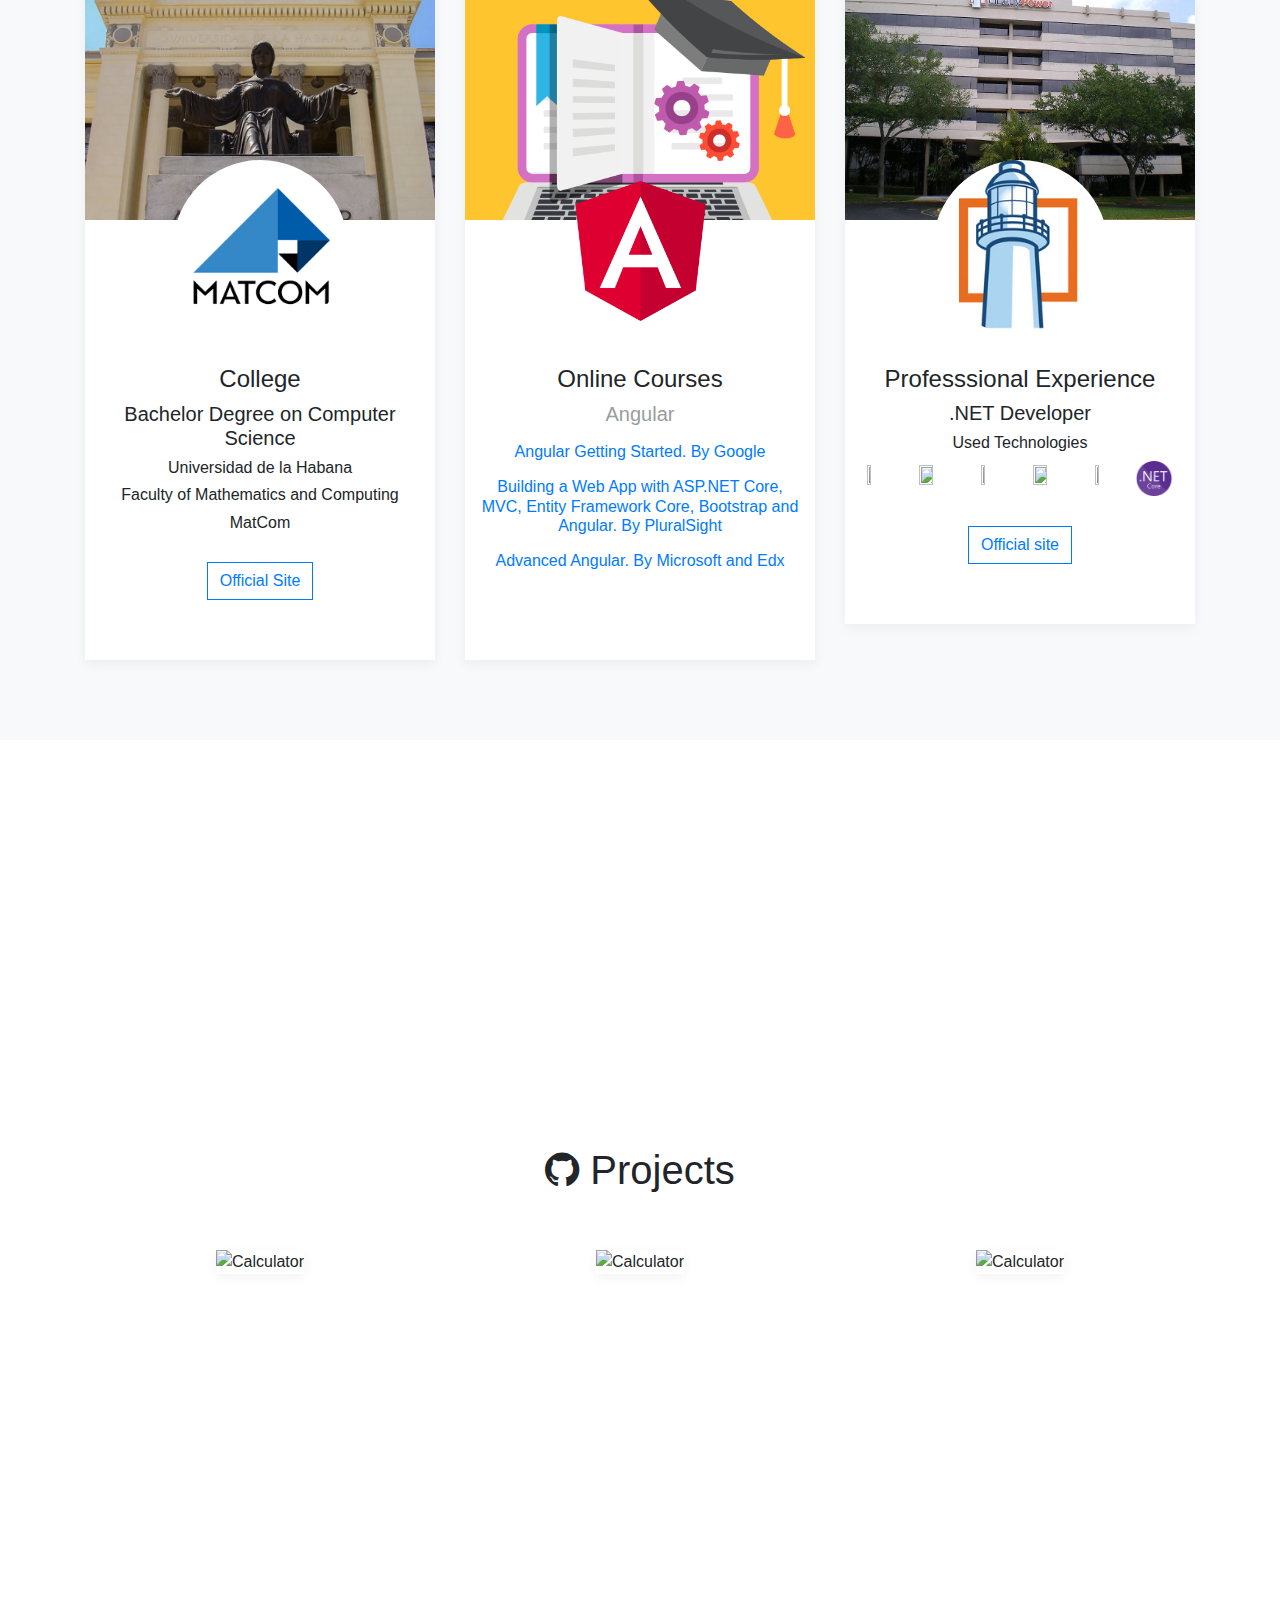
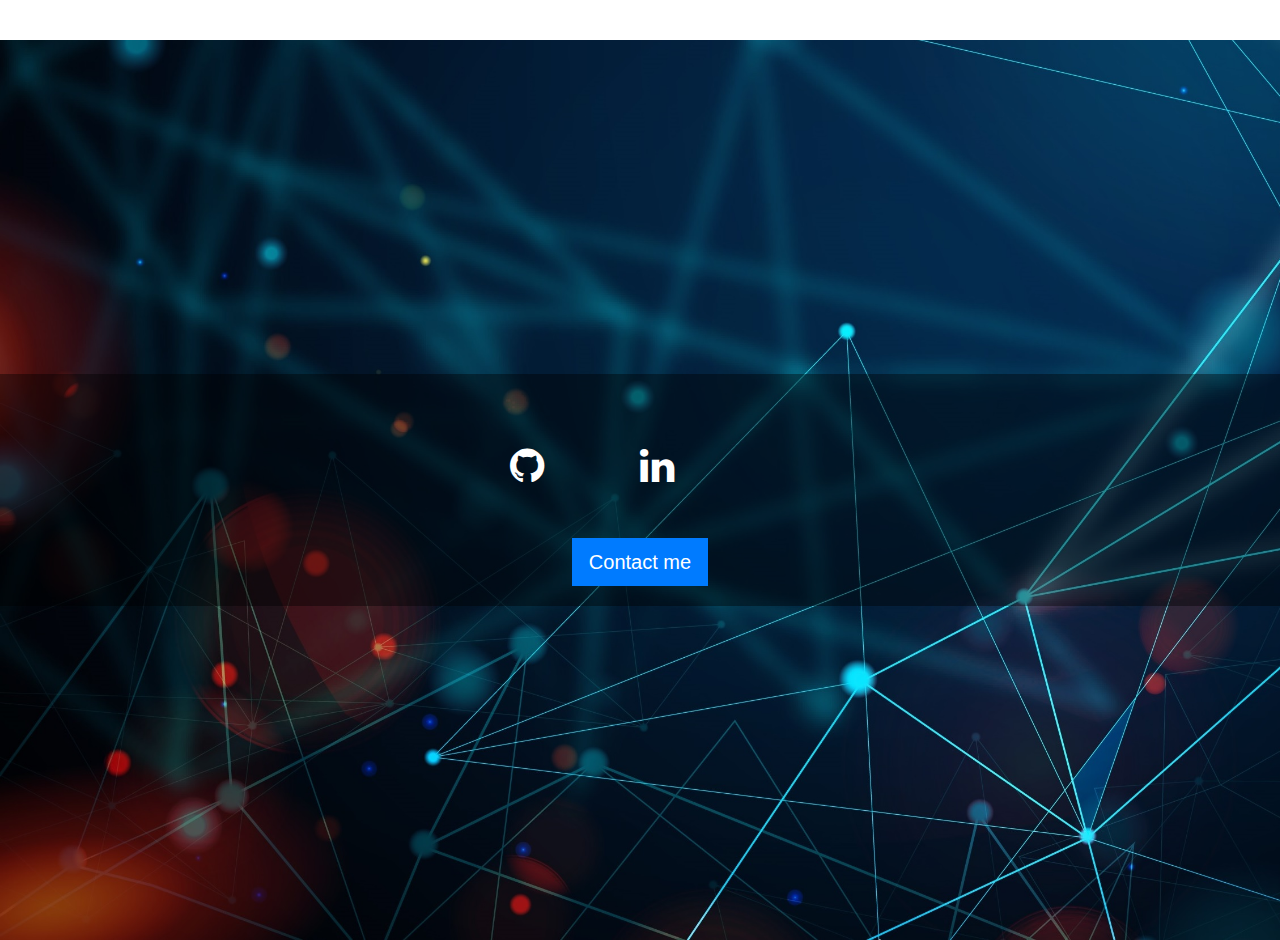
==== commit 2a9a3c68: "Footer (Contact) Done" ====
--- a/index.html
+++ b/index.html
@@ -7,6 +7,8 @@
   <link rel="stylesheet" href="https://maxcdn.bootstrapcdn.com/bootstrap/4.0.0/css/bootstrap.min.css"
     integrity="sha384-Gn5384xqQ1aoWXA+058RXPxPg6fy4IWvTNh0E263XmFcJlSAwiGgFAW/dAiS6JXm" crossorigin="anonymous">
   <link rel="stylesheet" href="https://stackpath.bootstrapcdn.com/font-awesome/4.7.0/css/font-awesome.min.css">
+  <link rel="stylesheet" href="https://stackpath.bootstrapcdn.com/font-awesome/4.7.0/css/font-awesome.min.css">
+  <script src="https://code.iconify.design/1/1.0.7/iconify.min.js"></script>
 
   <link rel="stylesheet" href="./style.css" />
   <title>William Vázquez Noguerol</title>
@@ -34,10 +36,10 @@
           <a class="nav-link" href="#experience">Experience & Studies</a>
         </li>
         <li class="nav-item">
-          <a class="nav-link" href="#">Proyects</a>
-        </li>
-        <li class="nav-item">
-          <a class="nav-link" href="#">Contact</a>
+          <a class="nav-link" href="#projects">Projects</a>
+        </li>
+        <li class="nav-item">
+          <a class="nav-link" href="#contact">Contact</a>
         </li>
       </ul>
     </div>
@@ -74,7 +76,7 @@
     </div>
   </section>
 
-  <section id="tech" class="text-center">
+  <section id="tech" class="text-center full-page">
     <div class="cover-container d-flex h-100 p-3 mx-auto flex-row align-items-center justify-content-center"
       heigth="100%">
       <div class="inner cover">
@@ -105,18 +107,12 @@
               src="https://d1yjjnpx0p53s8.cloudfront.net/styles/logo-thumbnail/s3/072015/ms-.net-framework.jpg?itok=_sHbgY_h"
               alt="" width="5%" height="5%">.NET Framework</span>
           <span><img src="./img/NetCore.png" alt="" width="15%" height="15%">.NET Core</span>
-          <span><img
-              src="./img/ASP.NET.png"
-              alt="" width="5%" height="5%">ASP.NET</span>
+          <span><img src="./img/ASP.NET.png" alt="" width="5%" height="5%">ASP.NET</span>
           <span>
-            <span><img
-              src="./img/TFS-large.png"
-              alt="" width="10%" height="10%">TFS</span>
-          <span>
-            <span><img
-              src="./img/SQL.png"
-              alt="" width="10%" height="10%">ASP.NET</span>
-          <span>
+            <span><img src="./img/TFS-large.png" alt="" width="10%" height="10%">TFS</span>
+            <span>
+              <span><img src="./img/SQL.png" alt="" width="10%" height="10%">ASP.NET</span>
+              <span>
         </div>
 
         </p>
@@ -168,7 +164,7 @@
     <div class="container">
       <div class="row">
         <div class="col-md-4">
-          <div class="team text-center">
+          <div class="team text-center box-shadow">
             <div class="cover" style="background:url('img/Formation/Uni.jpg'); background-size:cover;">
               <div class="overlay text-center">
                 <h3 class="text-white">2014-2019</h3>
@@ -180,16 +176,17 @@
               <h4>College</h4>
               <h5>Bachelor Degree on Computer </br> Science</h5>
               <h6>Universidad de la Habana</h3>
-              <h6>
-                Faculty of Mathematics and Computing </h6>
-              <h6>MatCom</h6>
-            </div>
-            <a href="#" data-toggle="modal" data-target="#modal1" class="btn btn-outline-primary border-squared">Official Site</a>
+                <h6>
+                  Faculty of Mathematics and Computing </h6>
+                <h6>MatCom</h6>
+            </div>
+            <a href="#" data-toggle="modal" data-target="#modal1"
+              class="btn btn-outline-primary border-squared">Official Site</a>
           </div>
         </div>
 
         <div class="col-md-4">
-          <div class="team text-center">
+          <div class="team text-center box-shadow">
             <div class="cover" style="background:url('img/Formation/OnlineCourses.png'); background-size:cover;">
               <div class="overlay text-center">
                 <h3 class="text-white">Mar 2020 - Jun 2020</h3>
@@ -201,7 +198,8 @@
               <h4>Online Courses</h4>
               <h5 class="muted regular">Angular</h5>
               <h6 class="m-3"><a href="https://angular.io/start">Angular Getting Started. By Google</a></h6>
-              <h6 class="m-3"><a href="anguar.io/start">Building a Web App with ASP.NET Core, MVC, Entity Framework Core, Bootstrap and Angular. By PluralSight</a></h6>
+              <h6 class="m-3"><a href="anguar.io/start">Building a Web App with ASP.NET Core, MVC, Entity Framework
+                  Core, Bootstrap and Angular. By PluralSight</a></h6>
               <h6 class="m-3"><a href="anguar.io/start">Advanced Angular. By Microsoft and Edx</a></h6>
             </div>
             <!-- <a href="#" data-toggle="modal" data-target="#modal1" class="btn btn-blue-fill ripple">Offitial Site</a> -->
@@ -209,7 +207,7 @@
         </div>
 
         <div class="col-md-4">
-          <div class="team text-center">
+          <div class="team text-center box-shadow">
             <div class="cover" style="background:url('img/Formation/LibertyPowerBuilding.jpg'); background-size:cover;">
               <div class="overlay text-center">
                 <h3 class="text-white">Oct 2019 - Mar 2020</h3>
@@ -228,25 +226,78 @@
                     height="20%"></span>
                 <span><img src="https://cdn.iconscout.com/icon/free/png-256/bootstrap-226077.png" alt="" width="10%"
                     height="10%"></span>
-                <span><img src="http://www.cantabriatic.com/wp-content/uploads/2015/11/javascript-shield-logo.png" alt=""
-                    width="20%" height="20%"></span>
-                <span><img src="https://d1yjjnpx0p53s8.cloudfront.net/styles/logo-thumbnail/s3/072015/ms-.net-framework.jpg?itok=_sHbgY_h"
-                  alt="" width="10%" height="10%"></span>
+                <span><img src="http://www.cantabriatic.com/wp-content/uploads/2015/11/javascript-shield-logo.png"
+                    alt="" width="20%" height="20%"></span>
+                <span><img
+                    src="https://d1yjjnpx0p53s8.cloudfront.net/styles/logo-thumbnail/s3/072015/ms-.net-framework.jpg?itok=_sHbgY_h"
+                    alt="" width="10%" height="10%"></span>
                 <span><img src="./img/NetCore.png" alt="" width="20%" height="20%"></span>
-                </div>
-
-            </div>
-            <a href="#" data-toggle="modal" data-target="#modal1" class="btn btn-outline-primary border-squared">Official site</a>
-          </div>
-        </div>
-
-       
-
-      </div>
-    </div>
-
-  </section>
-
+              </div>
+
+            </div>
+            <a href="#" data-toggle="modal" data-target="#modal1"
+              class="btn btn-outline-primary border-squared">Official site</a>
+          </div>
+        </div>
+
+
+
+      </div>
+    </div>
+
+  </section>
+
+  <section id="projects">
+    <div class="text-center full-page d-flex flex-row align-items-center">
+      <div class="container">
+        <h1 class="m-5"><i class="fa fa-github" aria-hidden="true"></i> Projects</h1>
+        <div class="row">
+          <div class="col-sm-4 my-2">
+            <div class="over">
+              <img class="box-shadow " src="https://github.com/williamvn/calculator/blob/master/img/imagen.jpg?raw=true"
+                alt="Calculator" width="100%" />
+              <div class="overlay-color">
+                <div class="overlay-text">Calculator</div>
+              </div>
+            </div>
+          </div>
+          <div class="col-sm-4 my-2">
+            <div class="over">
+              <img class="box-shadow" src="https://github.com/williamvn/calculator/blob/master/img/imagen.jpg?raw=true"
+                alt="Calculator" width="100%" />
+              <div class="overlay-color">
+                <div class="overlay-text">Calculator</div>
+              </div>
+            </div>
+          </div>
+          <div class="col-sm-4 my-2">
+            <div class="over">
+              <img class="box-shadow" src="https://github.com/williamvn/calculator/blob/master/img/imagen.jpg?raw=true"
+                alt="Calculator" width="100%" />
+              <div class="overlay-color">
+                <div class="overlay-text">Calculator</div>
+              </div>
+            </div>
+          </div>
+        </div>
+      </div>
+    </div>
+  </section>
+
+
+  <footer id="contact">
+    <div class="footer full-page d-flex flex-row align-items-center justify-content-center">
+      <div class="d-flex flex-column align-items-center bg-text">
+        <div class="d-flex">
+          <h1 class="m-5 text-white"><i class="fa fa-github" aria-hidden="true"></i></h1>
+          <h1 class="m-5 text-white"><i class="fa fa-linkedin" aria-hidden="true"></i></h1>
+          <h1 class="m-5 text-white"><span class="iconify" data-icon="fa-brands:hackerrank" data-inline="false"></span>
+          </h1>
+        </div>
+        <button class="btn btn-primary border-squared btn-lg"> Contact me </button>
+      </div>
+    </div>
+  </footer>
 
   <script src="https://code.jquery.com/jquery-3.2.1.slim.min.js"
     integrity="sha384-KJ3o2DKtIkvYIK3UENzmM7KCkRr/rE9/Qpg6aAZGJwFDMVNA/GpGFF93hXpG5KkN"
--- a/style.css
+++ b/style.css
@@ -18,6 +18,44 @@
     border: 1px solid red;
 
 } */
+
+
+.over {
+    position: relative;
+}
+  
+.overlay-color {
+    position: absolute;
+    top: 0;
+    bottom: 0;
+    left: 0;
+    right: 0;
+    height: 100%;
+    width: 100%;
+    opacity: 0;
+    transition: .5s ease;
+    background-color: rgb(43, 40, 46);
+    cursor: pointer;
+  }
+  
+.over:hover .overlay-color {
+    opacity: 0.7;
+  }
+  
+.overlay-text {
+    color: white;
+    font-size: 20px;
+    position: absolute;
+    top: 50%;
+	right: 45%;
+	left: 45%;
+	bottom: 45%;
+    -webkit-transform: translate(-50%, -50%);
+    -ms-transform: translate(-50%, -50%);
+    transform: translate(-50%, -50%);
+    text-align: center;
+  }
+
 
 /* Header */
 .profile-image {
@@ -99,6 +137,9 @@
 #tech{
 	background: url('./img/20.jpg');
 	background-size: cover;
+}
+
+.full-page{
 	height: 100vh;
 }
 
@@ -148,4 +189,27 @@
 
 .muted{
 	color: #989da0;
-}+}
+
+.box-shadow {
+    box-shadow: 0 0.25rem 0.75rem rgba(0, 0, 0, .05);
+}
+
+.footer{
+	background: url("./img/footer.jpg");
+	background-size: cover;
+	/* filter: blur(2px);
+	-webkit-filter: blur(2px); */
+}
+
+
+
+.bg-text {
+	background-color: rgb(0,0,0);
+	background-color: rgba(0,0,0, 0.4); /* Black w/opacity/see-through*/
+	color: white;
+	font-weight: bold;
+	width: 100%;
+	padding: 20px;
+	/* filter: ; */
+  }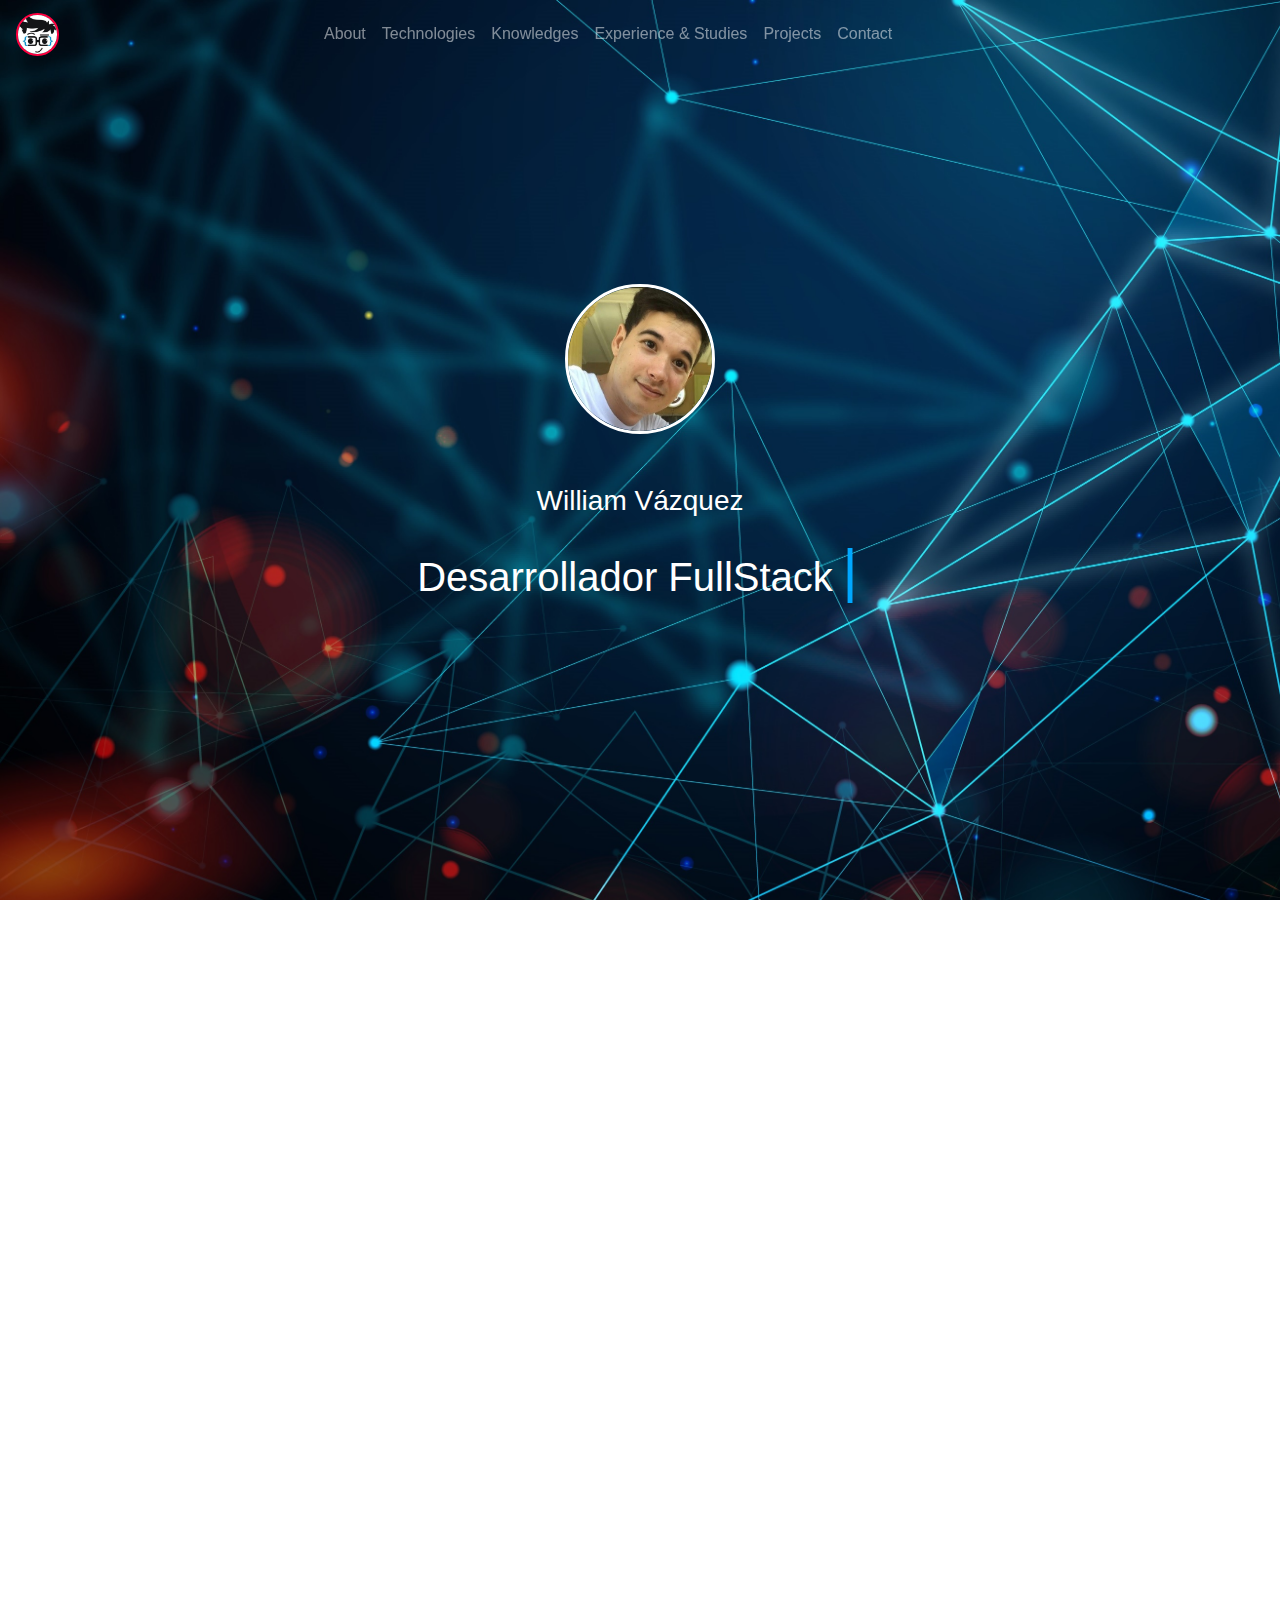
==== commit 324cfd39: "Fullpage added" ====
--- a/index.html
+++ b/index.html
@@ -4,19 +4,19 @@
 <head>
   <meta charset="UTF-8">
   <meta name="viewport" content="width=device-width, initial-scale=1.0">
+  <link rel="stylesheet" href="./css/fullpage.css" />
   <link rel="stylesheet" href="https://maxcdn.bootstrapcdn.com/bootstrap/4.0.0/css/bootstrap.min.css"
     integrity="sha384-Gn5384xqQ1aoWXA+058RXPxPg6fy4IWvTNh0E263XmFcJlSAwiGgFAW/dAiS6JXm" crossorigin="anonymous">
   <link rel="stylesheet" href="https://stackpath.bootstrapcdn.com/font-awesome/4.7.0/css/font-awesome.min.css">
   <link rel="stylesheet" href="https://stackpath.bootstrapcdn.com/font-awesome/4.7.0/css/font-awesome.min.css">
   <script src="https://code.iconify.design/1/1.0.7/iconify.min.js"></script>
-
-  <link rel="stylesheet" href="./style.css" />
+  <link rel="stylesheet" href="./css/style.css" />
   <title>William Vázquez Noguerol</title>
 </head>
 
 <body>
   <nav class="navbar navbar-expand-md navbar-dark fixed-top">
-    <a class="navbar-brand" href="#"><img class="small-rounded" alt="Brand" src="./img/icon.jfif"></a>
+    <a class="navbar-brand" href="#"><img class="small-rounded" alt="Brand" src="./img/Logos/icon.jfif"></a>
     <button class="navbar-toggler" type="button" data-toggle="collapse" data-target="#navbarCollapse"
       aria-controls="navbarCollapse" aria-expanded="false" aria-label="Toggle navigation">
       <span class="navbar-toggler-icon"></span>
@@ -45,260 +45,276 @@
     </div>
   </nav>
 
-  <header id="intro">
-    <div class="container">
-      <div class="table">
-        <div class="header-text">
-          <div class="row">
-            <div class="col-md-12 text-center">
-              <img class="profile-image" src="img/profile.jpg" alt="Generic placeholder image" width="200" height="200">
-
-              <h3 class="light white">William Vázquez</h3>
-              <h1 class="white typed">Desarrollador FullStack</h1>
-              <span class="typed-cursor">|</span>
-            </div>
-          </div>
-        </div>
-      </div>
-    </div>
-  </header>
-
-  <section id="about">
-    <div class="jumbotron">
+  <div id="fullpage">
+    <div class="section" id="intro">
       <div class="container">
-        <h1 class="display-3">Acerca</h1>
-        <p>Siempre con ganas de aprender y superar nuevos retos. Mucha pasión por la tecnología, la programación
-          comptetitiva y por trabajar en proyectos interesantes que me permitan crecer como profesional. Autodidacta,
-          trabajo en equipo, pensamiento a largo plazo, fuerte atención a los detalles, pensamiento critico y
-          aprendizaje rápido son las habilidades que más me definen.</p>
-        <p><a class="btn btn-outline-primary btn-lg border-squared" href="#Knowledges" role="button">Continuar</a></p>
-      </div>
-    </div>
-  </section>
-
-  <section id="tech" class="text-center full-page">
-    <div class="cover-container d-flex h-100 p-3 mx-auto flex-row align-items-center justify-content-center"
-      heigth="100%">
-      <div class="inner cover">
-        <h1 class="text-white cover-heading">Technologies</h1>
-        <p class="text-white">Main Languages and Frameworks</p>
-        <p class="lead">
-        <div class="text-white">
-          <span><img src="https://www.w3.org/html/logo/downloads/HTML5_Logo_256.png" alt="" width="10%"
-              height="10%">HTML5</span>
-          <span><img src="https://upload.wikimedia.org/wikipedia/commons/4/4f/Csharp_Logo.png" alt="" width="10%"
-              height="10%">CSharp</span>
-          <span><img src="./img/CPlusPlus.svg" alt="" width="10%" height="10%">C++</span>
-          <span><img src="https://cdn.iconscout.com/icon/free/png-256/bootstrap-226077.png" alt="" width="10%"
-              height="10%">Bootstrap</span>
-          <span><img src="https://upload.wikimedia.org/wikipedia/commons/c/c3/Python-logo-notext.svg" alt="" width="10%"
-              height="10%">Python</span>
-          <span><img src="http://www.cantabriatic.com/wp-content/uploads/2015/11/javascript-shield-logo.png" alt=""
-              width="10%" height="10%">Javascript</span>
-          <span><img src="./img/TS.png" alt="" width="5%" height="5%">Typescript</span>
-          <span><img
-              src="http://www.myiconfinder.com/uploads/iconsets/256-256-8b61de4c84033266e15317a6eb9fda2d-css3.png"
-              alt="" width="10%" height="10%">CSS</span>
-          <span><img src="https://cdn.iconscout.com/icon/free/png-256/git-225996.png" alt="" width="10%"
-              height="10%">Git</span>
-          <span><img src="https://d2eip9sf3oo6c2.cloudfront.net/tags/images/000/000/300/square_256/angular2.png" alt=""
-              width="10%" height="10%">Angular</span>
-          <span><img
-              src="https://d1yjjnpx0p53s8.cloudfront.net/styles/logo-thumbnail/s3/072015/ms-.net-framework.jpg?itok=_sHbgY_h"
-              alt="" width="5%" height="5%">.NET Framework</span>
-          <span><img src="./img/NetCore.png" alt="" width="15%" height="15%">.NET Core</span>
-          <span><img src="./img/ASP.NET.png" alt="" width="5%" height="5%">ASP.NET</span>
-          <span>
-            <span><img src="./img/TFS-large.png" alt="" width="10%" height="10%">TFS</span>
-            <span>
-              <span><img src="./img/SQL.png" alt="" width="10%" height="10%">ASP.NET</span>
-              <span>
-        </div>
-
-        </p>
-      </div>
-    </div>
-  </section>
-
-  <section id="knowledges">
-    <div class="jumbotron bg-white">
-      <div class="container">
-        <h1 class="display-3">Conocimientos</h1>
-        <h3 class="mt-3">Object Oriented Programming</3>
-          <div class="progress m-2">
-            <div class="progress-bar bg-dark" role="progressbar" style="width: 95%" aria-valuenow="100"
-              aria-valuemin="0" aria-valuemax="100">Avanzado</div>
-          </div>
-          <h3 class="mt-3">Back-end Devlopment</3>
+        <div class="table">
+          <div class="header-text">
+            <div class="row">
+              <div class="col-md-12 text-center">
+                <img class="profile-image" src="img/profile.jpg" alt="Generic placeholder image" width="200"
+                  height="200">
+
+                <h3 class="light white">William Vázquez</h3>
+                <h1 class="white typed">Desarrollador FullStack</h1>
+                <span class="typed-cursor">|</span>
+              </div>
+            </div>
+          </div>
+        </div>
+      </div>
+    </div>
+    <div class="section" id="about">
+      <div class="half-page"></div>
+      <div class="jumbotron">
+        <div class="container">
+          <h1 class="display-3">Acerca</h1>
+          <p>Siempre con ganas de aprender y superar nuevos retos. Mucha pasión por la tecnología, la programación
+            comptetitiva y por trabajar en proyectos interesantes que me permitan crecer como profesional. Autodidacta,
+            trabajo en equipo, pensamiento a largo plazo, fuerte atención a los detalles, pensamiento critico y
+            aprendizaje rápido son las habilidades que más me definen.</p>
+          <p><a class="btn btn-outline-primary btn-lg border-squared" href="#Knowledges" role="button">Continuar</a></p>
+        </div>
+      </div>
+    </div>
+
+    <div class="section" id="tech" class="text-center full-page">
+      <div class="cover-container d-flex h-100 p-3 mx-auto flex-row align-items-center justify-content-center"
+        heigth="100%">
+        <div class="inner cover text-center">
+          <h1 class="text-white cover-heading m-5">Technologies</h1>
+          <!-- <p class="text-white">Main Languages and Frameworks</p> -->
+          <p class="lead">
+          <div class="text-white">
+            <div class="row text-center">
+              <div class="col-sm-4">
+                <h3>Front-Technologies</h3>
+                <span class="mr-4"><img src="https://www.w3.org/html/logo/downloads/HTML5_Logo_256.png" alt=""
+                    width="10%">HTML5</span>
+                <span class="mr-4"><img class="m-1"
+                    src="https://cdn.iconscout.com/icon/free/png-256/bootstrap-226077.png" alt=""
+                    width="8%">Bootstrap</span>
+                <span class="mr-2"><img src="./img/Logos/JS.png" alt="" width="8%">Javascript</span>
+                <span><img
+                    src="http://www.myiconfinder.com/uploads/iconsets/256-256-8b61de4c84033266e15317a6eb9fda2d-css3.png"
+                    alt="" width="10%">CSS</span>
+                </br>
+                <span><img src="./img/Logos/TS.png" alt="" width="8%">Typescript</span>
+                <span><img src="https://d2eip9sf3oo6c2.cloudfront.net/tags/images/000/000/300/square_256/angular2.png"
+                    alt="" width="10%">Angular</span>
+              </div>
+
+              <div class="col-sm-4">
+                <h3>Back-Technologies</h3>
+                <span class="mx-2"><img src="./img/Logos/CSharp.svg" alt="" width="10%">CSharp</span>
+                <span><img class="m-1" src="./img/Logos/CPlusPlus.svg" alt="" width="9%">C++</span>
+                <span class="mx-2"><img class="m-1"
+                    src="https://upload.wikimedia.org/wikipedia/commons/c/c3/Python-logo-notext.svg" width="9%"
+                    alt="">Python</span>
+                <span><img class="m-1" src="./img/Logos/NetCore.png" alt="" width="10%">.Net Core</span>
+                </br>
+                <span><img
+                    src="https://d1yjjnpx0p53s8.cloudfront.net/styles/logo-thumbnail/s3/072015/ms-.net-framework.jpg?itok=_sHbgY_h"
+                    alt="" width="8%">.Net Framework</span>
+                <span><img class="m-1" src="./img/Logos/EF.jpg" alt="" width="9%">Entity Framework</span>
+                </br>
+                <span><img class="m-1" src="./img/Logos/ASP.NET.png" alt="" width="10%">ASP.NET</span>
+                <span><img class="m-1" src="./img/Logos/SQL.png" alt="" width="9%">T-SQL</span>
+              </div>
+
+              <div class="col-sm-4">
+                <h3>Version Controllers</h3>
+                <span class="mx-2"><img src="https://cdn.iconscout.com/icon/free/png-256/git-225996.png" alt=""
+                    width="10%">Git</span>
+                <span><img src="./img/Logos/TFS-large.png" alt="" width="11%">TFS</span>
+              </div>
+            </div>
+          </div>
+        </div>
+      </div>
+    </div>
+
+    <div class="section" id="knowledges">
+      <div class="jumbotron bg-white">
+        <div class="container">
+          <h1 class="display-3">Conocimientos</h1>
+          <h3 class="mt-3">Object Oriented Programming</3>
             <div class="progress m-2">
-              <div class="progress-bar bg-dark" role="progressbar" style="width: 75%" aria-valuenow="75"
+              <div class="progress-bar bg-dark" role="progressbar" style="width: 95%" aria-valuenow="100"
                 aria-valuemin="0" aria-valuemax="100">Avanzado</div>
             </div>
-            <h3 class="mt-3">Front-end Devlopment</3>
+            <h3 class="mt-3">Back-end Devlopment</3>
               <div class="progress m-2">
-                <div class="progress-bar bg-dark" role="progressbar" style="width: 50%" aria-valuenow="50"
-                  aria-valuemin="0" aria-valuemax="100">Intermedio</div>
-              </div>
-              <h3 class="mt-3">Web Devlopment</3>
+                <div class="progress-bar bg-dark" role="progressbar" style="width: 75%" aria-valuenow="75"
+                  aria-valuemin="0" aria-valuemax="100">Avanzado</div>
+              </div>
+              <h3 class="mt-3">Front-end Devlopment</3>
                 <div class="progress m-2">
-                  <div class="progress-bar bg-dark" role="progressbar" style="width: 63%" aria-valuenow="63"
+                  <div class="progress-bar bg-dark" role="progressbar" style="width: 50%" aria-valuenow="50"
                     aria-valuemin="0" aria-valuemax="100">Intermedio</div>
                 </div>
-                <h3 class="mt-3">Machine Learning (IA)</3>
+                <h3 class="mt-3">Web Devlopment</3>
                   <div class="progress m-2">
-                    <div class="progress-bar bg-dark" role="progressbar" style="width: 35%" aria-valuenow="75"
-                      aria-valuemin="0" aria-valuemax="100">Bajo</div>
-                  </div>
-                  <h3 class="mt-3">Image Rendering</h3>
-                  <div class="progress m-2">
-                    <div class="progress-bar bg-dark" role="progressbar" style="width: 50%" aria-valuenow="100"
+                    <div class="progress-bar bg-dark" role="progressbar" style="width: 63%" aria-valuenow="63"
                       aria-valuemin="0" aria-valuemax="100">Intermedio</div>
                   </div>
-                  <p><a class="btn btn-outline-dark btn-lg border-squared" href="#Knowledges"
-                      role="button">Continuar</a></p>
-      </div>
-    </div>
-  </section>
-
-  <section id="experience" class="bg-light">
-    <div class="container">
-      <div class="row">
-        <div class="col-md-4">
-          <div class="team text-center box-shadow">
-            <div class="cover" style="background:url('img/Formation/Uni.jpg'); background-size:cover;">
-              <div class="overlay text-center">
-                <h3 class="text-white">2014-2019</h3>
-                <h5 class="text-white">5 Years</h5>
-              </div>
-            </div>
-            <img src="./img/Formation/MatCom.png" alt="Team Image" class="avatar">
-            <div class="title">
-              <h4>College</h4>
-              <h5>Bachelor Degree on Computer </br> Science</h5>
-              <h6>Universidad de la Habana</h3>
-                <h6>
-                  Faculty of Mathematics and Computing </h6>
-                <h6>MatCom</h6>
-            </div>
-            <a href="#" data-toggle="modal" data-target="#modal1"
-              class="btn btn-outline-primary border-squared">Official Site</a>
-          </div>
-        </div>
-
-        <div class="col-md-4">
-          <div class="team text-center box-shadow">
-            <div class="cover" style="background:url('img/Formation/OnlineCourses.png'); background-size:cover;">
-              <div class="overlay text-center">
-                <h3 class="text-white">Mar 2020 - Jun 2020</h3>
-                <h5 class="text-white">3 Months</h5>
-              </div>
-            </div>
-            <img src="./img/Formation/Angular_full_color_logo.svg.png" alt="Team Image" class="avatar">
-            <div class="title">
-              <h4>Online Courses</h4>
-              <h5 class="muted regular">Angular</h5>
-              <h6 class="m-3"><a href="https://angular.io/start">Angular Getting Started. By Google</a></h6>
-              <h6 class="m-3"><a href="anguar.io/start">Building a Web App with ASP.NET Core, MVC, Entity Framework
-                  Core, Bootstrap and Angular. By PluralSight</a></h6>
-              <h6 class="m-3"><a href="anguar.io/start">Advanced Angular. By Microsoft and Edx</a></h6>
-            </div>
-            <!-- <a href="#" data-toggle="modal" data-target="#modal1" class="btn btn-blue-fill ripple">Offitial Site</a> -->
-          </div>
-        </div>
-
-        <div class="col-md-4">
-          <div class="team text-center box-shadow">
-            <div class="cover" style="background:url('img/Formation/LibertyPowerBuilding.jpg'); background-size:cover;">
-              <div class="overlay text-center">
-                <h3 class="text-white">Oct 2019 - Mar 2020</h3>
-                <h5 class="text-white">6 Months</h5>
-              </div>
-            </div>
-            <img src="./img/Formation/LPLogo.png" alt="Team Image" class="avatar">
-            <div class="title">
-              <h4>Professsional Experience</h4>
-              <h5>.NET Developer</h5>
-              <h6>Used Technologies</h6>
-              <div>
-                <span><img src="https://www.w3.org/html/logo/downloads/HTML5_Logo_256.png" alt="" width="10%"
-                    height="10%"></span>
-                <span><img src="https://upload.wikimedia.org/wikipedia/commons/4/4f/Csharp_Logo.png" alt="" width="20%"
-                    height="20%"></span>
-                <span><img src="https://cdn.iconscout.com/icon/free/png-256/bootstrap-226077.png" alt="" width="10%"
-                    height="10%"></span>
-                <span><img src="http://www.cantabriatic.com/wp-content/uploads/2015/11/javascript-shield-logo.png"
-                    alt="" width="20%" height="20%"></span>
-                <span><img
-                    src="https://d1yjjnpx0p53s8.cloudfront.net/styles/logo-thumbnail/s3/072015/ms-.net-framework.jpg?itok=_sHbgY_h"
-                    alt="" width="10%" height="10%"></span>
-                <span><img src="./img/NetCore.png" alt="" width="20%" height="20%"></span>
-              </div>
-
-            </div>
-            <a href="#" data-toggle="modal" data-target="#modal1"
-              class="btn btn-outline-primary border-squared">Official site</a>
-          </div>
-        </div>
-
-
-
-      </div>
-    </div>
-
-  </section>
-
-  <section id="projects">
-    <div class="text-center full-page d-flex flex-row align-items-center">
+                  <h3 class="mt-3">Machine Learning (IA)</3>
+                    <div class="progress m-2">
+                      <div class="progress-bar bg-dark" role="progressbar" style="width: 35%" aria-valuenow="75"
+                        aria-valuemin="0" aria-valuemax="100">Bajo</div>
+                    </div>
+                    <h3 class="mt-3">Image Rendering</h3>
+                    <div class="progress m-2">
+                      <div class="progress-bar bg-dark" role="progressbar" style="width: 50%" aria-valuenow="100"
+                        aria-valuemin="0" aria-valuemax="100">Intermedio</div>
+                    </div>
+                    <p><a class="btn btn-outline-dark btn-lg border-squared" href="#Knowledges"
+                        role="button">Continuar</a></p>
+        </div>
+      </div>
+    </div>
+
+    <div class="section" id="experience" class="bg-light">
       <div class="container">
-        <h1 class="m-5"><i class="fa fa-github" aria-hidden="true"></i> Projects</h1>
         <div class="row">
-          <div class="col-sm-4 my-2">
-            <div class="over">
-              <img class="box-shadow " src="https://github.com/williamvn/calculator/blob/master/img/imagen.jpg?raw=true"
-                alt="Calculator" width="100%" />
-              <div class="overlay-color">
-                <div class="overlay-text">Calculator</div>
-              </div>
-            </div>
-          </div>
-          <div class="col-sm-4 my-2">
-            <div class="over">
-              <img class="box-shadow" src="https://github.com/williamvn/calculator/blob/master/img/imagen.jpg?raw=true"
-                alt="Calculator" width="100%" />
-              <div class="overlay-color">
-                <div class="overlay-text">Calculator</div>
-              </div>
-            </div>
-          </div>
-          <div class="col-sm-4 my-2">
-            <div class="over">
-              <img class="box-shadow" src="https://github.com/williamvn/calculator/blob/master/img/imagen.jpg?raw=true"
-                alt="Calculator" width="100%" />
-              <div class="overlay-color">
-                <div class="overlay-text">Calculator</div>
-              </div>
-            </div>
-          </div>
-        </div>
-      </div>
-    </div>
-  </section>
-
-
-  <footer id="contact">
-    <div class="footer full-page d-flex flex-row align-items-center justify-content-center">
-      <div class="d-flex flex-column align-items-center bg-text">
-        <div class="d-flex">
-          <h1 class="m-5 text-white"><i class="fa fa-github" aria-hidden="true"></i></h1>
-          <h1 class="m-5 text-white"><i class="fa fa-linkedin" aria-hidden="true"></i></h1>
-          <h1 class="m-5 text-white"><span class="iconify" data-icon="fa-brands:hackerrank" data-inline="false"></span>
-          </h1>
-        </div>
-        <button class="btn btn-primary border-squared btn-lg"> Contact me </button>
-      </div>
-    </div>
-  </footer>
-
+          <div class="col-md-4">
+            <div class="team text-center box-shadow">
+              <div class="cover" style="background:url('img/Formation/Uni.jpg'); background-size:cover;">
+                <div class="overlay text-center">
+                  <h3 class="text-white">2014-2019</h3>
+                  <h5 class="text-white">5 Years</h5>
+                </div>
+              </div>
+              <img src="./img/Formation/MatCom.png" alt="" class="avatar">
+              <div class="title">
+                <h4>College</h4>
+                <h5 class="muted regular">Bachelor Degree on Computer </br> Science</h5>
+                <h6>Universidad de la Habana</h3>
+                  <h6>
+                    Faculty of Mathematics and Computing </h6>
+                  <h6>MatCom</h6>
+              </div>
+              <a href="#" data-toggle="modal" data-target="#modal1"
+                class="btn btn-outline-primary border-squared">Official Site</a>
+            </div>
+          </div>
+
+          <div class="col-md-4">
+            <div class="team text-center box-shadow">
+              <div class="cover" style="background:url('img/Formation/OnlineCourses.png'); background-size:cover;">
+                <div class="overlay text-center">
+                  <h3 class="text-white">Mar 2020 - Jun 2020</h3>
+                  <h5 class="text-white">3 Months</h5>
+                </div>
+              </div>
+              <img src="./img/Formation/Angular_full_color_logo.svg.png" alt="" class="avatar">
+              <div class="title">
+                <h4>Online Courses</h4>
+                <h5 class="muted regular">Angular</h5>
+                <h6 class="m-3"><a href="https://angular.io/start">Angular Getting Started. By Google</a></h6>
+                <h6 class="m-3"><a href="anguar.io/start">Building a Web App with ASP.NET Core, MVC, Entity Framework
+                    Core, Bootstrap and Angular. By PluralSight</a></h6>
+                <h6 class="m-3"><a href="anguar.io/start">Advanced Angular. By Microsoft and Edx</a></h6>
+              </div>
+              <!-- <a href="#" data-toggle="modal" data-target="#modal1" class="btn btn-blue-fill ripple">Offitial Site</a> -->
+            </div>
+          </div>
+
+          <div class="col-md-4">
+            <div class="team text-center box-shadow">
+              <div class="cover"
+                style="background:url('img/Formation/LibertyPowerBuilding.jpg'); background-size:cover;">
+                <div class="overlay text-center">
+                  <h3 class="text-white">Oct 2019 - Mar 2020</h3>
+                  <h5 class="text-white">6 Months</h5>
+                </div>
+              </div>
+              <img src="./img/Formation/LPLogo.png" alt="" class="avatar">
+              <div class="title">
+                <h4>Professsional Experience</h4>
+                <h5 class="muted regular">.NET Developer</h5>
+                <h6>Used Technologies</h6>
+                <div>
+                  <span><img src="https://www.w3.org/html/logo/downloads/HTML5_Logo_256.png" alt="" width="10%"
+                      height="10%"></span>
+                  <span><img src="https://cdn.iconscout.com/icon/free/png-256/bootstrap-226077.png" alt="" width="9%"
+                      height="9%"></span>
+                  <span><img src="./img/Logos/JS.png" alt="" width="10%" height="10%"></span>
+                  <span><img src="./img/Logos/CSharp.svg" alt="" width="14%" height="14%"></span>
+                  <span class="m-1"><img
+                      src="https://d1yjjnpx0p53s8.cloudfront.net/styles/logo-thumbnail/s3/072015/ms-.net-framework.jpg?itok=_sHbgY_h"
+                      alt="" width="10%" height="10%"></span>
+                  <span><img src="./img/Logos/NetCore.png" alt="" width="10%" height="20%"></span>
+                  <span><img class="m-1" src="./img/Logos/SQL.png" alt="" width="9%"></span>
+                </div>
+
+              </div>
+              <a href="#" data-toggle="modal" data-target="#modal1"
+                class="btn btn-outline-primary border-squared">Official site</a>
+            </div>
+          </div>
+        </div>
+      </div>
+    </div>
+
+    <div class="section" id="projects">
+      <div class="text-center full-page d-flex flex-row align-items-center">
+        <div class="container">
+          <h1 class="m-5"><i class="fa fa-github" aria-hidden="true"></i> Projects</h1>
+          <div class="row">
+            <div class="col-sm-4 my-2">
+              <div class="over">
+                <img class="box-shadow "
+                  src="https://github.com/williamvn/calculator/blob/master/img/imagen.jpg?raw=true" alt="Calculator"
+                  width="100%" />
+                <div class="overlay-color">
+                  <div class="overlay-text">Calculator</div>
+                </div>
+              </div>
+            </div>
+            <div class="col-sm-4 my-2">
+              <div class="over">
+                <img class="box-shadow"
+                  src="https://github.com/williamvn/calculator/blob/master/img/imagen.jpg?raw=true" alt="Calculator"
+                  width="100%" />
+                <div class="overlay-color">
+                  <div class="overlay-text">Calculator</div>
+                </div>
+              </div>
+            </div>
+            <div class="col-sm-4 my-2">
+              <div class="over">
+                <img class="box-shadow"
+                  src="https://github.com/williamvn/calculator/blob/master/img/imagen.jpg?raw=true" alt="Calculator"
+                  width="100%" />
+                <div class="overlay-color">
+                  <div class="overlay-text">Calculator</div>
+                </div>
+              </div>
+            </div>
+          </div>
+        </div>
+      </div>
+    </div>
+
+    <div class="section" id="contact">
+      <div class="footer full-page d-flex flex-row align-items-center justify-content-center">
+        <div class="d-flex flex-column align-items-center bg-text">
+          <div class="d-flex">
+            <h1 class="m-5 text-white"><i class="fa fa-github" aria-hidden="true"></i></h1>
+            <h1 class="m-5 text-white"><i class="fa fa-linkedin" aria-hidden="true"></i></h1>
+            <h1 class="m-5 text-white"><span class="iconify" data-icon="fa-brands:hackerrank"
+                data-inline="false"></span>
+            </h1>
+          </div>
+          <button class="btn btn-primary border-squared btn-lg"> Contact me </button>
+        </div>
+      </div>
+    </div>
+  </div>
+
+
+  <script src="./js/fullpage.js"></script>
   <script src="https://code.jquery.com/jquery-3.2.1.slim.min.js"
     integrity="sha384-KJ3o2DKtIkvYIK3UENzmM7KCkRr/rE9/Qpg6aAZGJwFDMVNA/GpGFF93hXpG5KkN"
     crossorigin="anonymous"></script>
@@ -310,7 +326,14 @@
     crossorigin="anonymous"></script>
   <script src="./js/typed.js"></script>
   <script src="./js/typewriter.js"></script>
-  <script src="./script.js"></script>
+  <script src="./js/script.js"></script>
+  <script>
+    new fullpage('#fullpage', {
+      //options here
+      autoScrolling: true,
+      scrollHorizontally: true,
+    });
+  </script>
 </body>
 
 </html>--- a/css/fullpage.css
+++ b/css/fullpage.css
@@ -0,0 +1,236 @@
+/*!
+ * fullPage 3.0.8
+ * https://github.com/alvarotrigo/fullPage.js
+ *
+ * @license GPLv3 for open source use only
+ * or Fullpage Commercial License for commercial use
+ * http://alvarotrigo.com/fullPage/pricing/
+ *
+ * Copyright (C) 2018 http://alvarotrigo.com/fullPage - A project by Alvaro Trigo
+ */
+html.fp-enabled,
+.fp-enabled body {
+    margin: 0;
+    padding: 0;
+    overflow:hidden;
+
+    /*Avoid flicker on slides transitions for mobile phones #336 */
+    -webkit-tap-highlight-color: rgba(0,0,0,0);
+}
+.fp-section {
+    position: relative;
+    -webkit-box-sizing: border-box; /* Safari<=5 Android<=3 */
+    -moz-box-sizing: border-box; /* <=28 */
+    box-sizing: border-box;
+}
+.fp-slide {
+    float: left;
+}
+.fp-slide, .fp-slidesContainer {
+    height: 100%;
+    display: block;
+}
+.fp-slides {
+    z-index:1;
+    height: 100%;
+    overflow: hidden;
+    position: relative;
+    -webkit-transition: all 0.3s ease-out; /* Safari<=6 Android<=4.3 */
+    transition: all 0.3s ease-out;
+}
+.fp-section.fp-table, .fp-slide.fp-table {
+    display: table;
+    table-layout:fixed;
+    width: 100%;
+}
+.fp-tableCell {
+    display: table-cell;
+    vertical-align: middle;
+    width: 100%;
+    height: 100%;
+}
+.fp-slidesContainer {
+    float: left;
+    position: relative;
+}
+.fp-controlArrow {
+    -webkit-user-select: none; /* webkit (safari, chrome) browsers */
+    -moz-user-select: none; /* mozilla browsers */
+    -khtml-user-select: none; /* webkit (konqueror) browsers */
+    -ms-user-select: none; /* IE10+ */
+    position: absolute;
+    z-index: 4;
+    top: 50%;
+    cursor: pointer;
+    width: 0;
+    height: 0;
+    border-style: solid;
+    margin-top: -38px;
+    -webkit-transform: translate3d(0,0,0);
+    -ms-transform: translate3d(0,0,0);
+    transform: translate3d(0,0,0);
+}
+.fp-controlArrow.fp-prev {
+    left: 15px;
+    width: 0;
+    border-width: 38.5px 34px 38.5px 0;
+    border-color: transparent #fff transparent transparent;
+}
+.fp-controlArrow.fp-next {
+    right: 15px;
+    border-width: 38.5px 0 38.5px 34px;
+    border-color: transparent transparent transparent #fff;
+}
+.fp-scrollable {
+    overflow: hidden;
+    position: relative;
+}
+.fp-scroller{
+    overflow: hidden;
+}
+.iScrollIndicator{
+    border: 0 !important;
+}
+.fp-notransition {
+    -webkit-transition: none !important;
+    transition: none !important;
+}
+#fp-nav {
+    position: fixed;
+    z-index: 100;
+    margin-top: -32px;
+    top: 50%;
+    opacity: 1;
+    -webkit-transform: translate3d(0,0,0);
+}
+#fp-nav.fp-right {
+    right: 17px;
+}
+#fp-nav.fp-left {
+    left: 17px;
+}
+.fp-slidesNav{
+    position: absolute;
+    z-index: 4;
+    opacity: 1;
+    -webkit-transform: translate3d(0,0,0);
+    -ms-transform: translate3d(0,0,0);
+    transform: translate3d(0,0,0);
+    left: 0 !important;
+    right: 0;
+    margin: 0 auto !important;
+}
+.fp-slidesNav.fp-bottom {
+    bottom: 17px;
+}
+.fp-slidesNav.fp-top {
+    top: 17px;
+}
+#fp-nav ul,
+.fp-slidesNav ul {
+  margin: 0;
+  padding: 0;
+}
+#fp-nav ul li,
+.fp-slidesNav ul li {
+    display: block;
+    width: 14px;
+    height: 13px;
+    margin: 7px;
+    position:relative;
+}
+.fp-slidesNav ul li {
+    display: inline-block;
+}
+#fp-nav ul li a,
+.fp-slidesNav ul li a {
+    display: block;
+    position: relative;
+    z-index: 1;
+    width: 100%;
+    height: 100%;
+    cursor: pointer;
+    text-decoration: none;
+}
+#fp-nav ul li a.active span,
+.fp-slidesNav ul li a.active span,
+#fp-nav ul li:hover a.active span,
+.fp-slidesNav ul li:hover a.active span{
+    height: 12px;
+    width: 12px;
+    margin: -6px 0 0 -6px;
+    border-radius: 100%;
+ }
+#fp-nav ul li a span,
+.fp-slidesNav ul li a span {
+    border-radius: 50%;
+    position: absolute;
+    z-index: 1;
+    height: 4px;
+    width: 4px;
+    border: 0;
+    background: #333;
+    left: 50%;
+    top: 50%;
+    margin: -2px 0 0 -2px;
+    -webkit-transition: all 0.1s ease-in-out;
+    -moz-transition: all 0.1s ease-in-out;
+    -o-transition: all 0.1s ease-in-out;
+    transition: all 0.1s ease-in-out;
+}
+#fp-nav ul li:hover a span,
+.fp-slidesNav ul li:hover a span{
+    width: 10px;
+    height: 10px;
+    margin: -5px 0px 0px -5px;
+}
+#fp-nav ul li .fp-tooltip {
+    position: absolute;
+    top: -2px;
+    color: #fff;
+    font-size: 14px;
+    font-family: arial, helvetica, sans-serif;
+    white-space: nowrap;
+    max-width: 220px;
+    overflow: hidden;
+    display: block;
+    opacity: 0;
+    width: 0;
+    cursor: pointer;
+}
+#fp-nav ul li:hover .fp-tooltip,
+#fp-nav.fp-show-active a.active + .fp-tooltip {
+    -webkit-transition: opacity 0.2s ease-in;
+    transition: opacity 0.2s ease-in;
+    width: auto;
+    opacity: 1;
+}
+#fp-nav ul li .fp-tooltip.fp-right {
+    right: 20px;
+}
+#fp-nav ul li .fp-tooltip.fp-left {
+    left: 20px;
+}
+.fp-auto-height.fp-section,
+.fp-auto-height .fp-slide,
+.fp-auto-height .fp-tableCell{
+    height: auto !important;
+}
+
+.fp-responsive .fp-auto-height-responsive.fp-section,
+.fp-responsive .fp-auto-height-responsive .fp-slide,
+.fp-responsive .fp-auto-height-responsive .fp-tableCell {
+    height: auto !important;
+}
+
+/*Only display content to screen readers*/
+.fp-sr-only{
+    position: absolute;
+    width: 1px;
+    height: 1px;
+    padding: 0;
+    overflow: hidden;
+    clip: rect(0, 0, 0, 0);
+    white-space: nowrap;
+    border: 0;
+}--- a/css/style.css
+++ b/css/style.css
@@ -0,0 +1,212 @@
+
+  
+
+ 
+/* div{
+    border: 1px solid black;
+} */
+
+.print{
+	border: 1px solid red;
+}
+
+
+.over {
+    position: relative;
+}
+  
+.overlay-color {
+    position: absolute;
+    top: 0;
+    bottom: 0;
+    left: 0;
+    right: 0;
+    height: 100%;
+    width: 100%;
+    opacity: 0;
+    transition: .5s ease;
+    background-color: rgb(43, 40, 46);
+    cursor: pointer;
+  }
+  
+.over:hover .overlay-color {
+    opacity: 0.7;
+  }
+  
+.overlay-text {
+    color: white;
+    font-size: 20px;
+    position: absolute;
+    top: 50%;
+	right: 45%;
+	left: 45%;
+	bottom: 45%;
+    -webkit-transform: translate(-50%, -50%);
+    -ms-transform: translate(-50%, -50%);
+    transform: translate(-50%, -50%);
+    text-align: center;
+  }
+
+.half-page{
+	height: 50vh;
+	background: url("../img/about.jpg");
+	background-size: cover;
+}
+
+/* Header */
+.profile-image {
+    position: relative;
+    z-index: 2;
+	/* margin-top: -10px; */
+	margin-bottom: 50px;
+    border-radius: 50%;
+	border: 3px solid white;
+	width: 150px;
+	height: 150px;
+}
+
+/* #about{
+	scroll-margin-top: 400px;
+} */
+
+#knowledges{
+	scroll-margin-top: 65px;
+}
+
+#intro {
+	position: relative;
+    width: 100%;
+    height: 1024px;
+	color: white;
+	background: rgba(28, 36, 65, 0.93);
+	background: url('../img/header.jpg');
+    background-size: cover;
+    /* border: 1px solid red; */
+}
+
+#intro .table {
+	display: table;
+	height: 100%;
+}
+
+#intro .container {
+	height: 100%;
+}
+
+#intro .header-text {
+	display: table-cell;
+	text-align: center;
+	vertical-align: middle;
+	color: white;
+}
+
+#intro .typed {
+	display: inline-block;
+	margin: 0;
+}
+
+#intro .typed-cursor {
+	font-size: 60px;
+	display: inline-block;
+	margin: 0 5px;
+	color: #00a8ff;
+	-webkit-animation-name: flash;
+	animation-name: flash;
+	-webkit-animation-duration: 1s;
+	animation-duration: 1s;
+	-webkit-animation-iteration-count: infinite;
+	animation-iteration-count: infinite;
+}
+
+.small-rounded{
+    width:15%;
+    height: 15%;
+    border-radius: 50%;
+    border: 2px solid rgb(255, 0, 64);
+    margin: 0;
+}
+
+.fixed-top{
+    position: fixed !important;
+    top:0 !important;
+}
+
+#tech{
+	background: url('../img/20.jpg');
+	background-size: cover;
+}
+
+.full-page{
+	height: 100vh;
+}
+
+.btn.btn-blue-fill {
+    color: #00a8ff;
+    border-color: #00a8ff;
+    background: transparent;
+}
+
+.border-squared{
+	/* border: 2px solid #00a8ff; */
+    border-radius: 0%;
+}
+
+.team {
+	margin: 80px 0;
+	padding-bottom: 60px;
+	background: white;
+	box-shadow: 0 2px 3px rgba(0, 0, 0, 0.07);
+}
+
+.team .cover .overlay {
+	height: 250px;
+	padding-top: 60px;
+	opacity: 0;
+	background: rgba(0, 168, 255, 0.9);
+	-webkit-transition: opacity 0.45s ease;
+	transition: opacity 0.45s ease;
+}
+
+.team:hover .cover .overlay {
+	opacity: 1;
+}
+
+.team .avatar {
+	position: relative;
+	z-index: 2;
+	margin-top: -60px;
+	border-radius: 50%;
+	width: 50%;
+	height: 50%;
+}
+
+.team .title {
+	margin: 10px 0;
+}
+
+.muted{
+	color: #989da0;
+}
+
+.box-shadow {
+    box-shadow: 0 0.25rem 0.75rem rgba(0, 0, 0, .2);
+}
+
+.footer{
+	background: url("../img/footer.jpg");
+	background-size: cover;
+	/* filter: blur(2px);
+	-webkit-filter: blur(2px); */
+}
+
+
+
+.bg-text {
+	background-color: rgb(0,0,0);
+	background-color: rgba(0,0,0, 0.4); /* Black w/opacity/see-through*/
+	color: white;
+	font-weight: bold;
+	width: 100%;
+	padding: 20px;
+	/* filter: ; */
+  }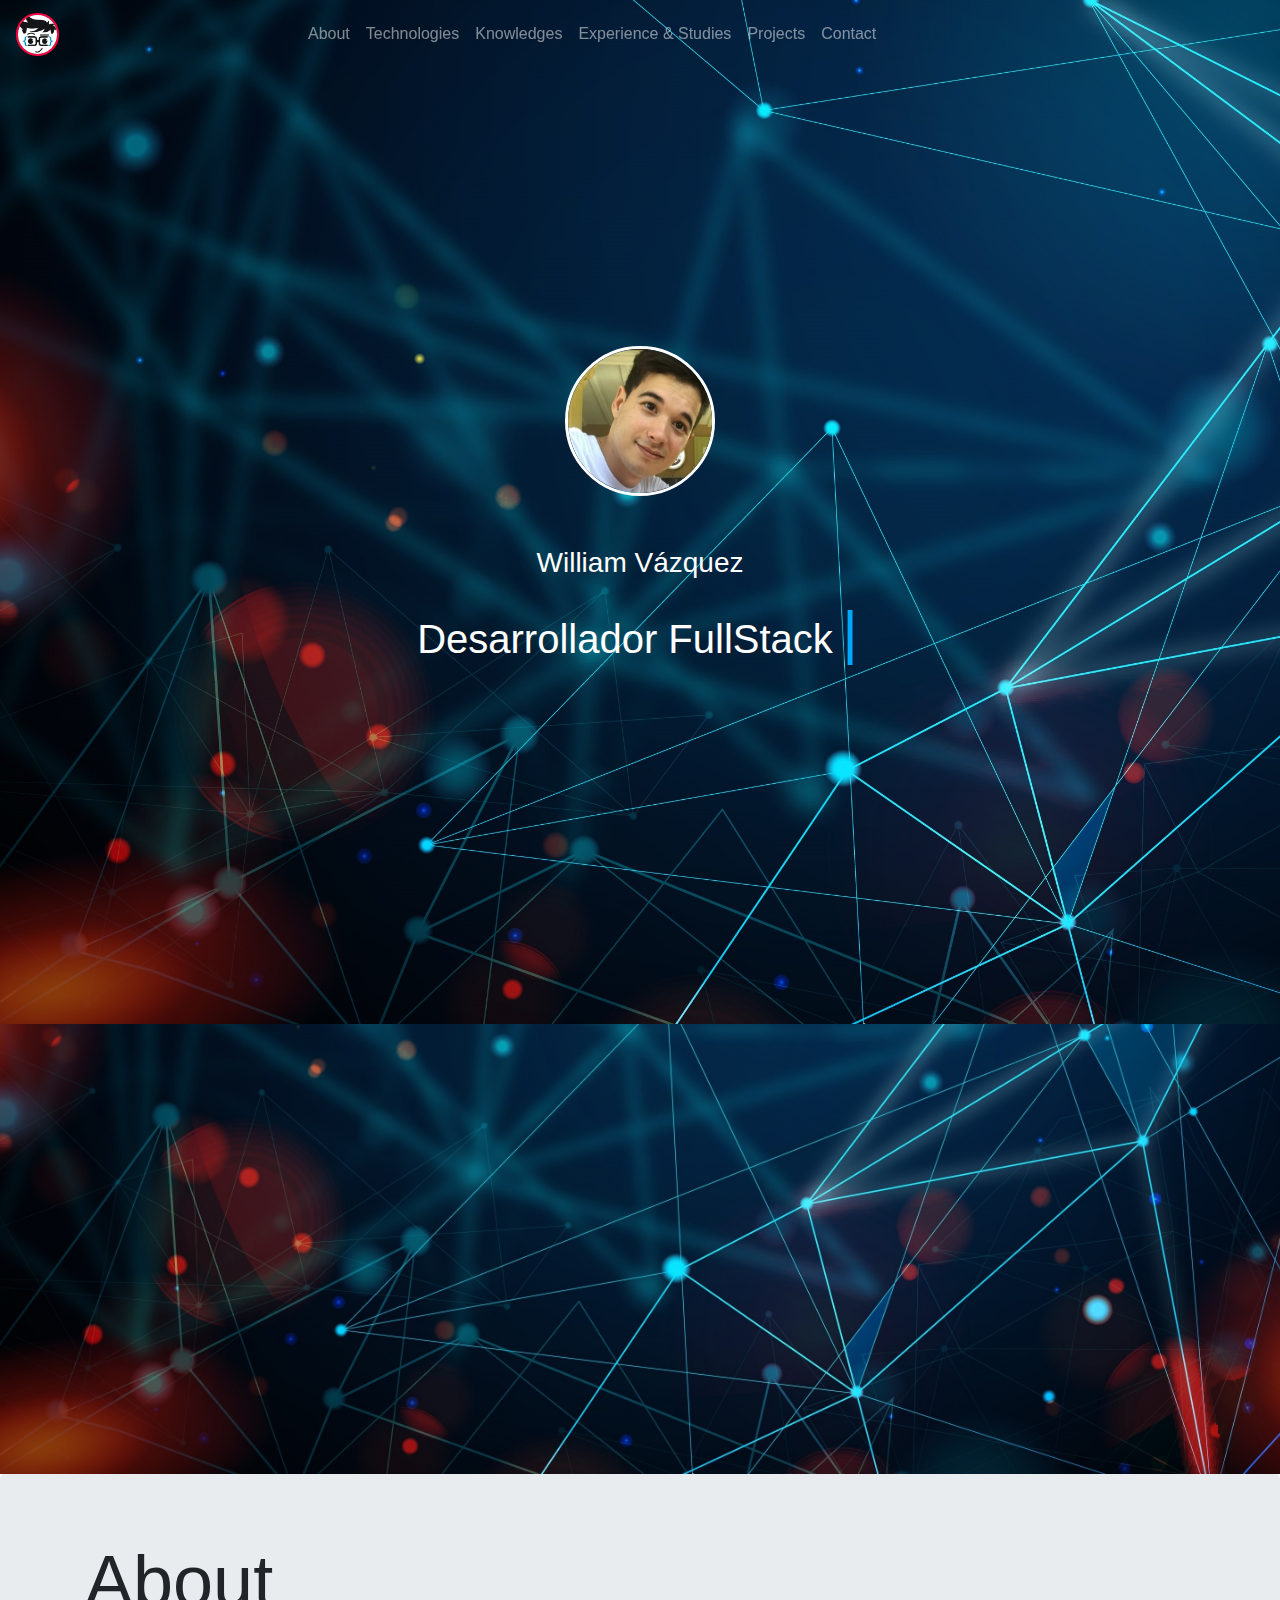
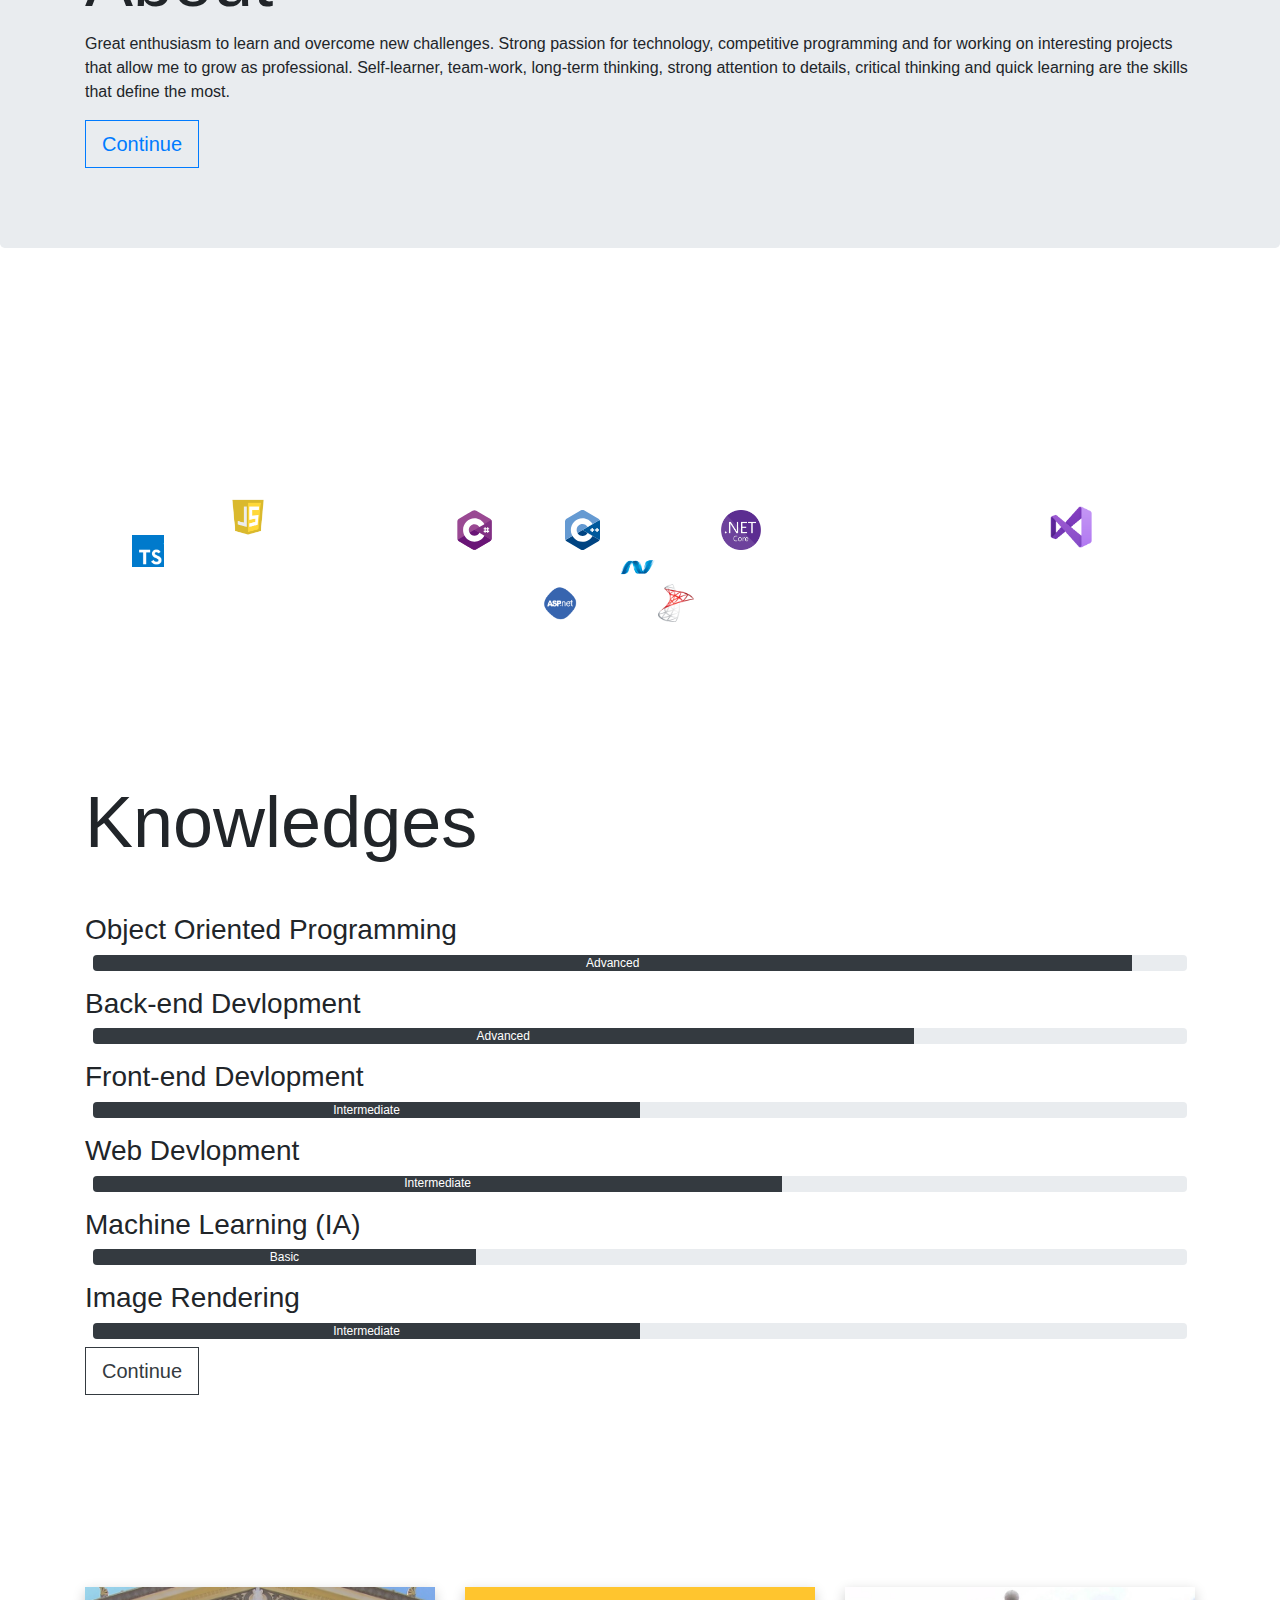
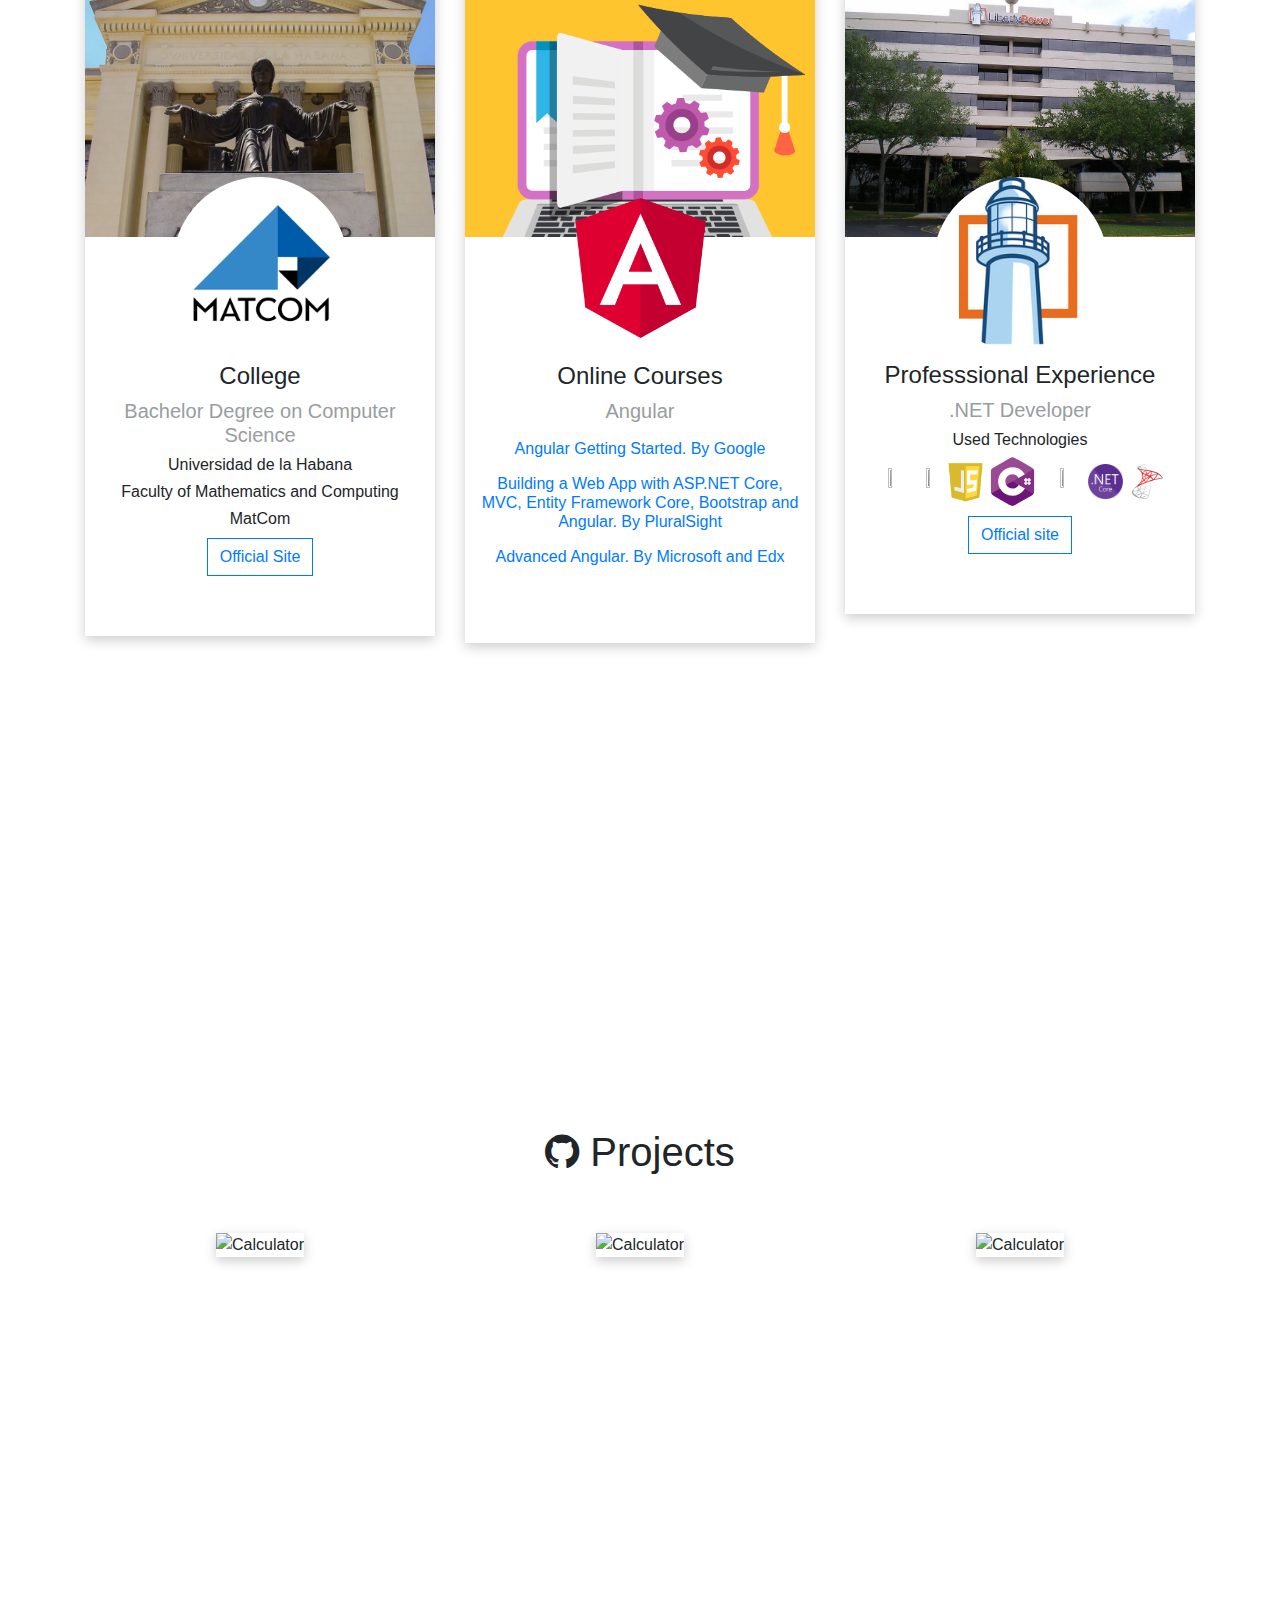
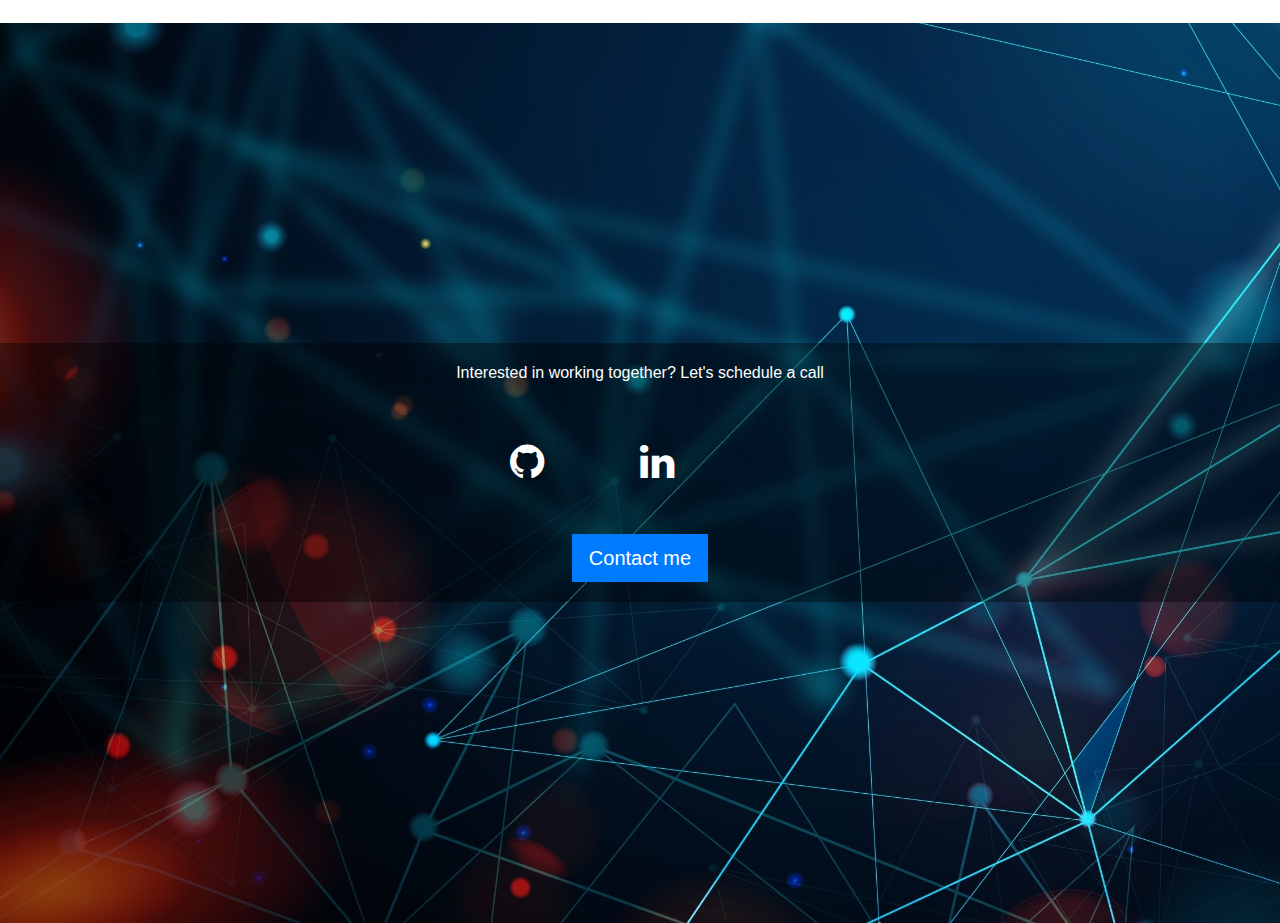
==== commit 36be5cac: "Links Added" ====
--- a/index.html
+++ b/index.html
@@ -15,8 +15,8 @@
 </head>
 
 <body>
-  <nav class="navbar navbar-expand-md navbar-dark fixed-top">
-    <a class="navbar-brand" href="#"><img class="small-rounded" alt="Brand" src="./img/Logos/icon.jfif"></a>
+  <nav id="navbar" class="navbar navbar-expand-md navbar-dark fixed-top">
+    <a class="navbar-brand m-0" href="#introLink"><img class="small-rounded" src="./img/Logos/icon.jfif"></a>
     <button class="navbar-toggler" type="button" data-toggle="collapse" data-target="#navbarCollapse"
       aria-controls="navbarCollapse" aria-expanded="false" aria-label="Toggle navigation">
       <span class="navbar-toggler-icon"></span>
@@ -24,22 +24,22 @@
     <div class="collapse navbar-collapse" id="navbarCollapse">
       <ul class="navbar-nav">
         <li class="nav-item">
-          <a class="nav-link" href="#about">About</a>
-        </li>
-        <li class="nav-item">
-          <a class="nav-link" href="#tech">Technologies</a>
-        </li>
-        <li class="nav-item">
-          <a class="nav-link" href="#knowledges">Knowledges</a>
-        </li>
-        <li class="nav-item">
-          <a class="nav-link" href="#experience">Experience & Studies</a>
-        </li>
-        <li class="nav-item">
-          <a class="nav-link" href="#projects">Projects</a>
-        </li>
-        <li class="nav-item">
-          <a class="nav-link" href="#contact">Contact</a>
+          <a class="nav-link" href="#aboutLink">About</a>
+        </li>
+        <li class="nav-item">
+          <a class="nav-link" href="#techLink">Technologies</a>
+        </li>
+        <li class="nav-item">
+          <a class="nav-link" href="#knowledgesLink">Knowledges</a>
+        </li>
+        <li class="nav-item">
+          <a class="nav-link" href="#experienceLink">Experience & Studies</a>
+        </li>
+        <li class="nav-item">
+          <a class="nav-link" href="#projectsLink">Projects</a>
+        </li>
+        <li class="nav-item">
+          <a class="nav-link" href="#contactLink">Contact</a>
         </li>
       </ul>
     </div>
@@ -64,16 +64,17 @@
         </div>
       </div>
     </div>
+
     <div class="section" id="about">
       <div class="half-page"></div>
       <div class="jumbotron">
         <div class="container">
-          <h1 class="display-3">Acerca</h1>
-          <p>Siempre con ganas de aprender y superar nuevos retos. Mucha pasión por la tecnología, la programación
-            comptetitiva y por trabajar en proyectos interesantes que me permitan crecer como profesional. Autodidacta,
-            trabajo en equipo, pensamiento a largo plazo, fuerte atención a los detalles, pensamiento critico y
-            aprendizaje rápido son las habilidades que más me definen.</p>
-          <p><a class="btn btn-outline-primary btn-lg border-squared" href="#Knowledges" role="button">Continuar</a></p>
+          <h1 class="display-3">About</h1>
+          <p>Great enthusiasm to learn and overcome new challenges. Strong passion for technology, competitive
+            programming and for working on
+            interesting projects that allow me to grow as professional. Self-learner, team-work, long-term thinking,
+            strong attention to details, critical thinking and quick learning are the skills that define the most.</p>
+          <p><a class="btn btn-outline-primary btn-lg border-squared" href="#techLink" role="button">Continue</a></p>
         </div>
       </div>
     </div>
@@ -87,7 +88,7 @@
           <p class="lead">
           <div class="text-white">
             <div class="row text-center">
-              <div class="col-sm-4">
+              <div class="col-md-4 my-3">
                 <h3>Front-Technologies</h3>
                 <span class="mr-4"><img src="https://www.w3.org/html/logo/downloads/HTML5_Logo_256.png" alt=""
                     width="10%">HTML5</span>
@@ -104,7 +105,7 @@
                     alt="" width="10%">Angular</span>
               </div>
 
-              <div class="col-sm-4">
+              <div class="col-md-4 my-4">
                 <h3>Back-Technologies</h3>
                 <span class="mx-2"><img src="./img/Logos/CSharp.svg" alt="" width="10%">CSharp</span>
                 <span><img class="m-1" src="./img/Logos/CPlusPlus.svg" alt="" width="9%">C++</span>
@@ -122,7 +123,7 @@
                 <span><img class="m-1" src="./img/Logos/SQL.png" alt="" width="9%">T-SQL</span>
               </div>
 
-              <div class="col-sm-4">
+              <div class="col-md-4 my-4">
                 <h3>Version Controllers</h3>
                 <span class="mx-2"><img src="https://cdn.iconscout.com/icon/free/png-256/git-225996.png" alt=""
                     width="10%">Git</span>
@@ -137,39 +138,39 @@
     <div class="section" id="knowledges">
       <div class="jumbotron bg-white">
         <div class="container">
-          <h1 class="display-3">Conocimientos</h1>
+          <h1 class="display-3 my-5">Knowledges</h1>
           <h3 class="mt-3">Object Oriented Programming</3>
             <div class="progress m-2">
               <div class="progress-bar bg-dark" role="progressbar" style="width: 95%" aria-valuenow="100"
-                aria-valuemin="0" aria-valuemax="100">Avanzado</div>
+                aria-valuemin="0" aria-valuemax="100">Advanced</div>
             </div>
             <h3 class="mt-3">Back-end Devlopment</3>
               <div class="progress m-2">
                 <div class="progress-bar bg-dark" role="progressbar" style="width: 75%" aria-valuenow="75"
-                  aria-valuemin="0" aria-valuemax="100">Avanzado</div>
+                  aria-valuemin="0" aria-valuemax="100">Advanced</div>
               </div>
               <h3 class="mt-3">Front-end Devlopment</3>
                 <div class="progress m-2">
                   <div class="progress-bar bg-dark" role="progressbar" style="width: 50%" aria-valuenow="50"
-                    aria-valuemin="0" aria-valuemax="100">Intermedio</div>
+                    aria-valuemin="0" aria-valuemax="100">Intermediate</div>
                 </div>
                 <h3 class="mt-3">Web Devlopment</3>
                   <div class="progress m-2">
                     <div class="progress-bar bg-dark" role="progressbar" style="width: 63%" aria-valuenow="63"
-                      aria-valuemin="0" aria-valuemax="100">Intermedio</div>
+                      aria-valuemin="0" aria-valuemax="100">Intermediate</div>
                   </div>
                   <h3 class="mt-3">Machine Learning (IA)</3>
                     <div class="progress m-2">
                       <div class="progress-bar bg-dark" role="progressbar" style="width: 35%" aria-valuenow="75"
-                        aria-valuemin="0" aria-valuemax="100">Bajo</div>
+                        aria-valuemin="0" aria-valuemax="100">Basic</div>
                     </div>
                     <h3 class="mt-3">Image Rendering</h3>
                     <div class="progress m-2">
                       <div class="progress-bar bg-dark" role="progressbar" style="width: 50%" aria-valuenow="100"
-                        aria-valuemin="0" aria-valuemax="100">Intermedio</div>
+                        aria-valuemin="0" aria-valuemax="100">Intermediate</div>
                     </div>
-                    <p><a class="btn btn-outline-dark btn-lg border-squared" href="#Knowledges"
-                        role="button">Continuar</a></p>
+                    <p><a class="btn btn-outline-dark btn-lg border-squared" href="#experienceLink"
+                        role="button">Continue</a></p>
         </div>
       </div>
     </div>
@@ -194,8 +195,7 @@
                     Faculty of Mathematics and Computing </h6>
                   <h6>MatCom</h6>
               </div>
-              <a href="#" data-toggle="modal" data-target="#modal1"
-                class="btn btn-outline-primary border-squared">Official Site</a>
+              <a href="http://www.uh.cu/" class="btn btn-outline-primary border-squared">Official Site</a>
             </div>
           </div>
 
@@ -212,9 +212,9 @@
                 <h4>Online Courses</h4>
                 <h5 class="muted regular">Angular</h5>
                 <h6 class="m-3"><a href="https://angular.io/start">Angular Getting Started. By Google</a></h6>
-                <h6 class="m-3"><a href="anguar.io/start">Building a Web App with ASP.NET Core, MVC, Entity Framework
+                <h6 class="m-3"><a href="https://www.pluralsight.com/courses/aspnetcore-mvc-efcore-bootstrap-angular-web">Building a Web App with ASP.NET Core, MVC, Entity Framework
                     Core, Bootstrap and Angular. By PluralSight</a></h6>
-                <h6 class="m-3"><a href="anguar.io/start">Advanced Angular. By Microsoft and Edx</a></h6>
+                <h6 class="m-3"><a href=" https://courses.edx.org/courses/course-v1:Microsoft+DEV315x+1T2019a/course/">Advanced Angular. By Microsoft and Edx</a></h6>
               </div>
               <!-- <a href="#" data-toggle="modal" data-target="#modal1" class="btn btn-blue-fill ripple">Offitial Site</a> -->
             </div>
@@ -249,8 +249,7 @@
                 </div>
 
               </div>
-              <a href="#" data-toggle="modal" data-target="#modal1"
-                class="btn btn-outline-primary border-squared">Official site</a>
+              <a href="https://www.libertypowercorp.com/" class="btn btn-outline-primary border-squared">Official site</a>
             </div>
           </div>
         </div>
@@ -300,14 +299,15 @@
     <div class="section" id="contact">
       <div class="footer full-page d-flex flex-row align-items-center justify-content-center">
         <div class="d-flex flex-column align-items-center bg-text">
+          <h6>Interested in working together? Let's schedule a call</h6>
           <div class="d-flex">
-            <h1 class="m-5 text-white"><i class="fa fa-github" aria-hidden="true"></i></h1>
-            <h1 class="m-5 text-white"><i class="fa fa-linkedin" aria-hidden="true"></i></h1>
-            <h1 class="m-5 text-white"><span class="iconify" data-icon="fa-brands:hackerrank"
-                data-inline="false"></span>
+            <h1 class="m-5"><a class="text-white" href="https://github.com/williamvn"><i class="fa fa-github" aria-hidden="true"></i></a></h1>
+            <h1 class="m-5"><a class="text-white" href="https://www.linkedin.com/in/william-vazquez-5334351a9/"><i class="fa fa-linkedin" aria-hidden="true"></i></a></h1>
+            <h1 class="m-5"><a class="text-white" href="https://www.hackerrank.com/williamvn1995"><span class="iconify" data-icon="fa-brands:hackerrank"
+                data-inline="false"></span></a>
             </h1>
           </div>
-          <button class="btn btn-primary border-squared btn-lg"> Contact me </button>
+          <a href="mailto:williamvn1995@gmail.com" class="btn btn-primary border-squared btn-lg"> Contact me </a>
         </div>
       </div>
     </div>
@@ -328,11 +328,13 @@
   <script src="./js/typewriter.js"></script>
   <script src="./js/script.js"></script>
   <script>
-    new fullpage('#fullpage', {
+    // new fullpage('#fullpage', {
       //options here
-      autoScrolling: true,
-      scrollHorizontally: true,
-    });
+      // autoScrolling: true,
+      // scrollHorizontally: true,
+      // normalScrollElements: '.scrollable-content',
+      //anchors: ['introLink', 'aboutLink', 'techLink', 'knowledgesLink', 'experienceLink', 'projectsLink', 'contactLink'],
+    // });
   </script>
 </body>
 
--- a/css/style.css
+++ b/css/style.css
@@ -8,6 +8,7 @@
 
 .print{
 	border: 1px solid red;
+	/* width: 30%; */
 }
 
 
@@ -120,7 +121,7 @@
 
 .small-rounded{
     width:15%;
-    height: 15%;
+    height: 10%;
     border-radius: 50%;
     border: 2px solid rgb(255, 0, 64);
     margin: 0;
@@ -135,6 +136,10 @@
 	background: url('../img/20.jpg');
 	background-size: cover;
 }
+
+.scrollable-content{
+	overflow: scroll;
+  }
 
 .full-page{
 	height: 100vh;
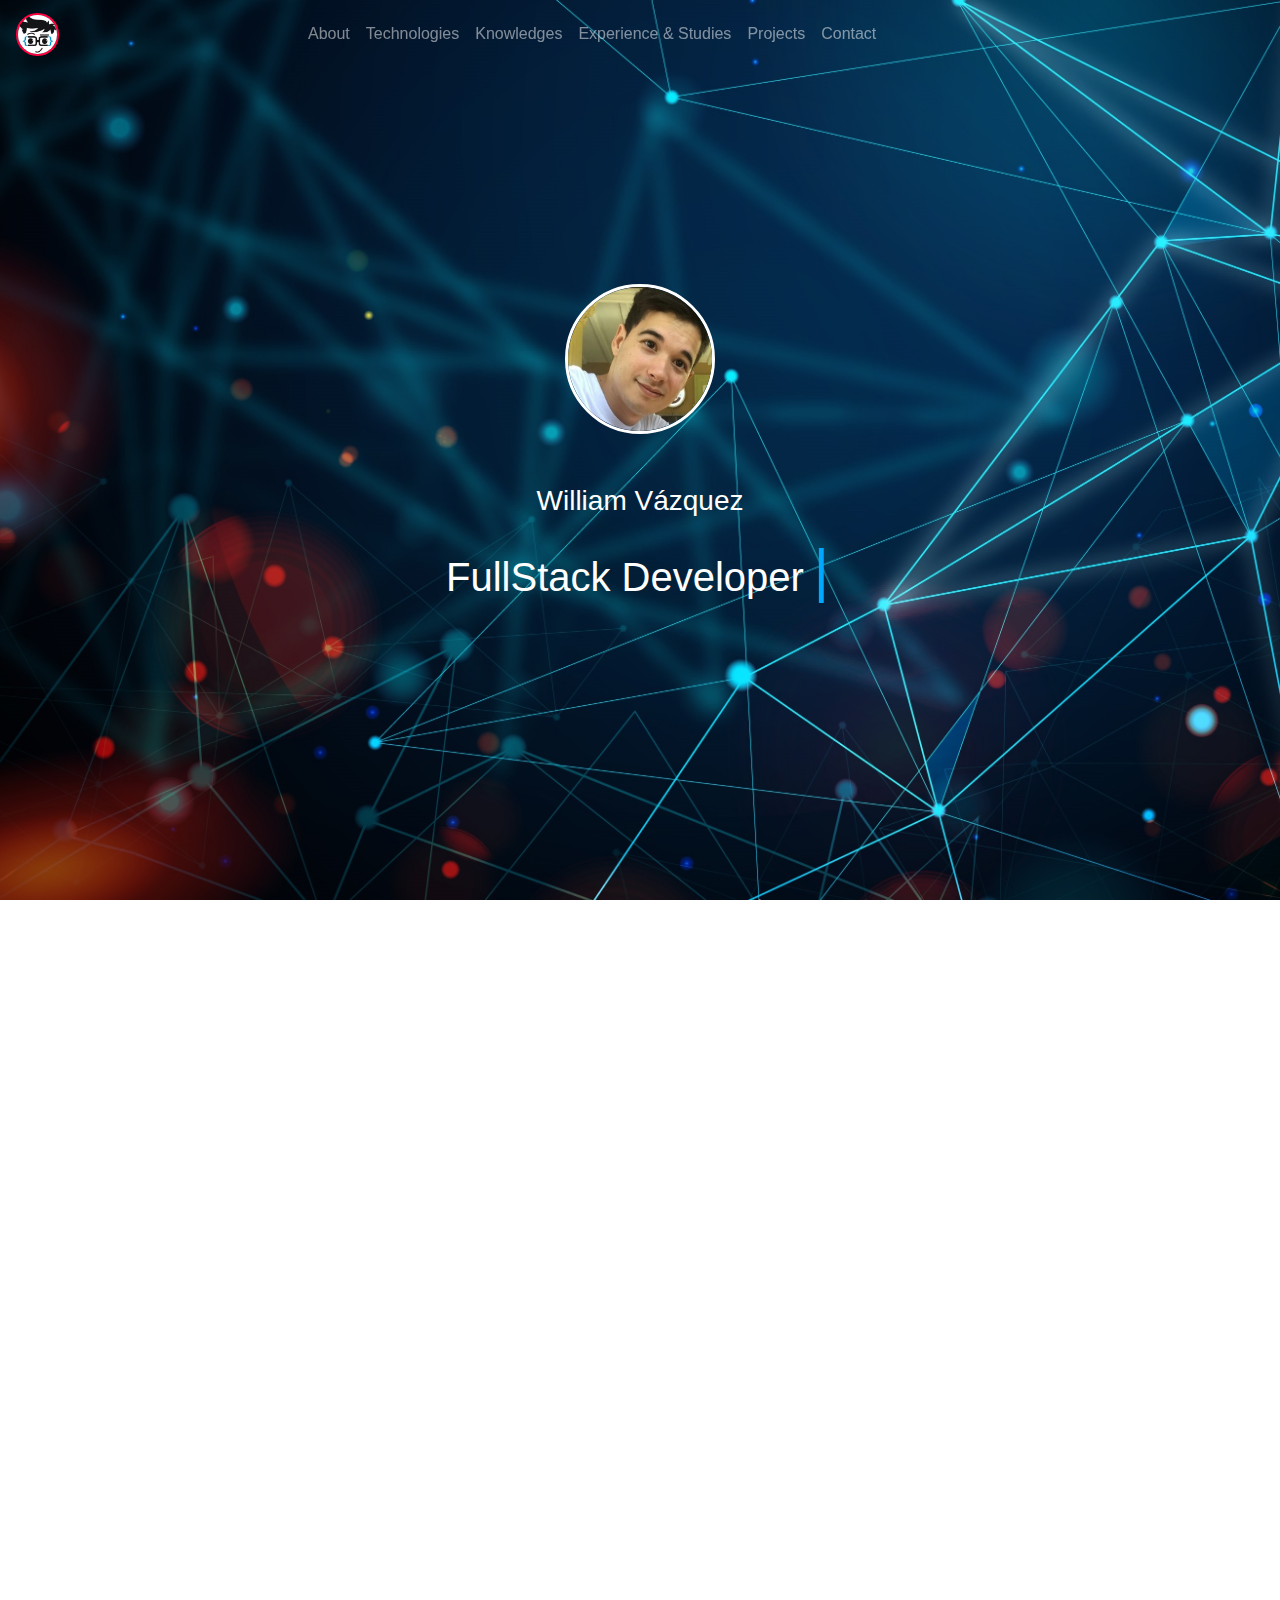
==== commit 307326ad: "Responsive Added" ====
--- a/index.html
+++ b/index.html
@@ -56,7 +56,7 @@
                   height="200">
 
                 <h3 class="light white">William Vázquez</h3>
-                <h1 class="white typed">Desarrollador FullStack</h1>
+                <h1 class="white typed">FullStack Developer</h1>
                 <span class="typed-cursor">|</span>
               </div>
             </div>
@@ -69,7 +69,7 @@
       <div class="half-page"></div>
       <div class="jumbotron">
         <div class="container">
-          <h1 class="display-3">About</h1>
+          <h1 class="responsive-title">About</h1>
           <p>Great enthusiasm to learn and overcome new challenges. Strong passion for technology, competitive
             programming and for working on
             interesting projects that allow me to grow as professional. Self-learner, team-work, long-term thinking,
@@ -88,7 +88,7 @@
           <p class="lead">
           <div class="text-white">
             <div class="row text-center">
-              <div class="col-md-4 my-3">
+              <div class="col-md-4 my-4">
                 <h3>Front-Technologies</h3>
                 <span class="mr-4"><img src="https://www.w3.org/html/logo/downloads/HTML5_Logo_256.png" alt=""
                     width="10%">HTML5</span>
@@ -122,7 +122,6 @@
                 <span><img class="m-1" src="./img/Logos/ASP.NET.png" alt="" width="10%">ASP.NET</span>
                 <span><img class="m-1" src="./img/Logos/SQL.png" alt="" width="9%">T-SQL</span>
               </div>
-
               <div class="col-md-4 my-4">
                 <h3>Version Controllers</h3>
                 <span class="mx-2"><img src="https://cdn.iconscout.com/icon/free/png-256/git-225996.png" alt=""
@@ -138,118 +137,159 @@
     <div class="section" id="knowledges">
       <div class="jumbotron bg-white">
         <div class="container">
-          <h1 class="display-3 my-5">Knowledges</h1>
-          <h3 class="mt-3">Object Oriented Programming</3>
-            <div class="progress m-2">
-              <div class="progress-bar bg-dark" role="progressbar" style="width: 95%" aria-valuenow="100"
+          <h2 class=" my-3 text-center">Knowledges</h2>
+          <h5 class="mt-3">Object Oriented Programming</h5>
+          <div class="progress m-2">
+            <div class="progress-bar bg-dark" role="progressbar" style="width: 95%" aria-valuenow="100"
+              aria-valuemin="0" aria-valuemax="100">Advanced</div>
+          </div>
+          <h5 class="mt-3">Back-end Development</h3>
+            <div class="progress m-2">
+              <div class="progress-bar bg-dark" role="progressbar" style="width: 75%" aria-valuenow="75"
                 aria-valuemin="0" aria-valuemax="100">Advanced</div>
             </div>
-            <h3 class="mt-3">Back-end Devlopment</3>
-              <div class="progress m-2">
-                <div class="progress-bar bg-dark" role="progressbar" style="width: 75%" aria-valuenow="75"
-                  aria-valuemin="0" aria-valuemax="100">Advanced</div>
-              </div>
-              <h3 class="mt-3">Front-end Devlopment</3>
-                <div class="progress m-2">
-                  <div class="progress-bar bg-dark" role="progressbar" style="width: 50%" aria-valuenow="50"
-                    aria-valuemin="0" aria-valuemax="100">Intermediate</div>
-                </div>
-                <h3 class="mt-3">Web Devlopment</3>
-                  <div class="progress m-2">
-                    <div class="progress-bar bg-dark" role="progressbar" style="width: 63%" aria-valuenow="63"
-                      aria-valuemin="0" aria-valuemax="100">Intermediate</div>
-                  </div>
-                  <h3 class="mt-3">Machine Learning (IA)</3>
-                    <div class="progress m-2">
-                      <div class="progress-bar bg-dark" role="progressbar" style="width: 35%" aria-valuenow="75"
-                        aria-valuemin="0" aria-valuemax="100">Basic</div>
-                    </div>
-                    <h3 class="mt-3">Image Rendering</h3>
-                    <div class="progress m-2">
-                      <div class="progress-bar bg-dark" role="progressbar" style="width: 50%" aria-valuenow="100"
-                        aria-valuemin="0" aria-valuemax="100">Intermediate</div>
-                    </div>
-                    <p><a class="btn btn-outline-dark btn-lg border-squared" href="#experienceLink"
-                        role="button">Continue</a></p>
+            <h5 class="mt-3">Front-end Development</h5>
+            <div class="progress m-2">
+              <div class="progress-bar bg-dark" role="progressbar" style="width: 50%" aria-valuenow="50"
+                aria-valuemin="0" aria-valuemax="100">Intermediate</div>
+            </div>
+            <h5 class="mt-3">Web Development</h5>
+            <div class="progress m-2">
+              <div class="progress-bar bg-dark" role="progressbar" style="width: 63%" aria-valuenow="63"
+                aria-valuemin="0" aria-valuemax="100">Intermediate</div>
+            </div>
+            <h5 class="mt-3">Machine Learning (IA)</h5>
+            <div class="progress m-2">
+              <div class="progress-bar bg-dark" role="progressbar" style="width: 35%" aria-valuenow="75"
+                aria-valuemin="0" aria-valuemax="100">Basic</div>
+            </div>
+            <h5 class="mt-3">Image Rendering</h5>
+            <div class="progress m-2">
+              <div class="progress-bar bg-dark" role="progressbar" style="width: 50%" aria-valuenow="100"
+                aria-valuemin="0" aria-valuemax="100">Intermediate</div>
+            </div>
+            <a class="btn btn-outline-dark btn-lg border-squared mt-4" href="#experienceLink" role="button">Continue</a>
         </div>
       </div>
     </div>
 
     <div class="section" id="experience" class="bg-light">
       <div class="container">
-        <div class="row">
-          <div class="col-md-4">
-            <div class="team text-center box-shadow">
-              <div class="cover" style="background:url('img/Formation/Uni.jpg'); background-size:cover;">
-                <div class="overlay text-center">
-                  <h3 class="text-white">2014-2019</h3>
-                  <h5 class="text-white">5 Years</h5>
-                </div>
-              </div>
-              <img src="./img/Formation/MatCom.png" alt="" class="avatar">
-              <div class="title">
-                <h4>College</h4>
-                <h5 class="muted regular">Bachelor Degree on Computer </br> Science</h5>
-                <h6>Universidad de la Habana</h3>
-                  <h6>
-                    Faculty of Mathematics and Computing </h6>
-                  <h6>MatCom</h6>
-              </div>
-              <a href="http://www.uh.cu/" class="btn btn-outline-primary border-squared">Official Site</a>
-            </div>
-          </div>
-
-          <div class="col-md-4">
-            <div class="team text-center box-shadow">
-              <div class="cover" style="background:url('img/Formation/OnlineCourses.png'); background-size:cover;">
-                <div class="overlay text-center">
-                  <h3 class="text-white">Mar 2020 - Jun 2020</h3>
-                  <h5 class="text-white">3 Months</h5>
-                </div>
-              </div>
-              <img src="./img/Formation/Angular_full_color_logo.svg.png" alt="" class="avatar">
-              <div class="title">
-                <h4>Online Courses</h4>
-                <h5 class="muted regular">Angular</h5>
-                <h6 class="m-3"><a href="https://angular.io/start">Angular Getting Started. By Google</a></h6>
-                <h6 class="m-3"><a href="https://www.pluralsight.com/courses/aspnetcore-mvc-efcore-bootstrap-angular-web">Building a Web App with ASP.NET Core, MVC, Entity Framework
-                    Core, Bootstrap and Angular. By PluralSight</a></h6>
-                <h6 class="m-3"><a href=" https://courses.edx.org/courses/course-v1:Microsoft+DEV315x+1T2019a/course/">Advanced Angular. By Microsoft and Edx</a></h6>
-              </div>
-              <!-- <a href="#" data-toggle="modal" data-target="#modal1" class="btn btn-blue-fill ripple">Offitial Site</a> -->
-            </div>
-          </div>
-
-          <div class="col-md-4">
-            <div class="team text-center box-shadow">
-              <div class="cover"
-                style="background:url('img/Formation/LibertyPowerBuilding.jpg'); background-size:cover;">
-                <div class="overlay text-center">
-                  <h3 class="text-white">Oct 2019 - Mar 2020</h3>
-                  <h5 class="text-white">6 Months</h5>
-                </div>
-              </div>
-              <img src="./img/Formation/LPLogo.png" alt="" class="avatar">
-              <div class="title">
-                <h4>Professsional Experience</h4>
-                <h5 class="muted regular">.NET Developer</h5>
-                <h6>Used Technologies</h6>
-                <div>
-                  <span><img src="https://www.w3.org/html/logo/downloads/HTML5_Logo_256.png" alt="" width="10%"
-                      height="10%"></span>
-                  <span><img src="https://cdn.iconscout.com/icon/free/png-256/bootstrap-226077.png" alt="" width="9%"
-                      height="9%"></span>
-                  <span><img src="./img/Logos/JS.png" alt="" width="10%" height="10%"></span>
-                  <span><img src="./img/Logos/CSharp.svg" alt="" width="14%" height="14%"></span>
-                  <span class="m-1"><img
-                      src="https://d1yjjnpx0p53s8.cloudfront.net/styles/logo-thumbnail/s3/072015/ms-.net-framework.jpg?itok=_sHbgY_h"
-                      alt="" width="10%" height="10%"></span>
-                  <span><img src="./img/Logos/NetCore.png" alt="" width="10%" height="20%"></span>
-                  <span><img class="m-1" src="./img/Logos/SQL.png" alt="" width="9%"></span>
-                </div>
-
-              </div>
-              <a href="https://www.libertypowercorp.com/" class="btn btn-outline-primary border-squared">Official site</a>
+        <div class="mobile-experience">
+          <div class="card flex-md-row mb-4 box-shadow h-md-250 mt-5 exp1">
+            <div class="card-body d-flex flex-column align-items-start">
+              <strong class="d-inline-block mb-2 text-white">College</strong>
+              <h4 class="mb-0">
+                <a class="text-white" href="#">Universidad de la Habana</a>
+              </h4>
+              <div class="mb-1 text-white">2014-2019</div>
+              <p class="card-text mb-auto text-white">Bachelor Degree on Computer Science</p>
+              <a class="btn btn-outline-primary white-border text-white" href="#">Official Site</a>
+            </div>
+          </div>
+          <div class="card flex-md-row mb-4 box-shadow h-md-250 exp2">
+            <div class="card-body d-flex flex-column align-items-start">
+              <strong class="d-inline-block mb-2 text-white">Professional Experience</strong>
+              <h4 class="mb-0">
+                <a class="text-white" href="#">Liberty Power</a>
+              </h4>
+              <div class="mb-1 text-white">Oct 2019- Mar 2020</div>
+              <p class="card-text mb-auto text-white">.Net Developer</p>
+              <a class="btn btn-outline-primary white-border text-white" href="#">Official Site</a>
+            </div>
+          </div>
+          <div class="card flex-md-row mb-4 box-shadow h-md-250 exp3">
+            <div class="card-body d-flex flex-column align-items-start">
+              <strong class="d-inline-block mb-2 text-white">Online Courses</strong>
+              <h4 class="mb-0">
+                <a class="text-white" href="#">Angular</a>
+              </h4>
+              <div class="mb-1 text-white">Mar 2020- Jun 2020</div>
+              <p class="card-text mb-auto text-white"></p>
+              <button class="btn btn-outline-primary white-border text-white" id="courses">See Courses</button>
+            </div>
+          </div>
+        </div>
+
+        <div class="desktop-experience">
+          <div class="row">
+            <div class="col-sm-4">
+              <div class="team text-center box-shadow">
+                <div class="cover" style="background:url('img/Formation/Uni.jpg'); background-size:cover;">
+                  <div class="overlay text-center">
+                    <h3 class="text-white">2014-2019</h3>
+                    <h5 class="text-white">5 Years</h5>
+                  </div>
+                </div>
+                <img src="./img/Formation/MatCom.png" alt="" class="avatar">
+                <div class="title">
+                  <h4>College</h4>
+                  <h5 class="muted regular">Bachelor Degree on Computer </br> Science</h5>
+                  <h6>Universidad de la Habana</h3>
+                    <h6>
+                      Faculty of Mathematics and Computing </h6>
+                    <h6>MatCom</h6>
+                </div>
+                <a href="http://www.uh.cu/" class="btn btn-outline-primary border-squared">Official Site</a>
+              </div>
+            </div>
+
+            <div class="col-sm-4">
+              <div class="team text-center box-shadow">
+                <div class="cover" style="background:url('img/Formation/OnlineCourses.png'); background-size:cover;">
+                  <div class="overlay text-center">
+                    <h3 class="text-white">Mar 2020 - Jun 2020</h3>
+                    <h5 class="text-white">3 Months</h5>
+                  </div>
+                </div>
+                <img src="./img/Formation/Angular_full_color_logo.svg.png" alt="" class="avatar">
+                <div class="title">
+                  <h4>Online Courses</h4>
+                  <h5 class="muted regular">Angular</h5>
+                  <h6 class="m-3"><a href="https://angular.io/start">Angular Getting Started. By Google</a></h6>
+                  <h6 class="m-3"><a
+                      href="https://www.pluralsight.com/courses/aspnetcore-mvc-efcore-bootstrap-angular-web">Building a
+                      Web App with ASP.NET Core, MVC, Entity Framework
+                      Core, Bootstrap and Angular. By PluralSight</a></h6>
+                  <h6 class="m-3"><a
+                      href=" https://courses.edx.org/courses/course-v1:Microsoft+DEV315x+1T2019a/course/">Advanced
+                      Angular. By Microsoft and Edx</a></h6>
+                </div>
+              </div>
+            </div>
+
+            <div class="col-sm-4">
+              <div class="team text-center box-shadow">
+                <div class="cover"
+                  style="background:url('img/Formation/LibertyPowerBuilding.jpg'); background-size:cover;">
+                  <div class="overlay text-center">
+                    <h3 class="text-white">Oct 2019 - Mar 2020</h3>
+                    <h5 class="text-white">6 Months</h5>
+                  </div>
+                </div>
+                <img src="./img/Formation/LPLogo.png" alt="" class="avatar">
+                <div class="title">
+                  <h4>Professsional Experience</h4>
+                  <h5 class="muted regular">.NET Developer</h5>
+                  <h6>Used Technologies</h6>
+                  <div>
+                    <span><img src="https://www.w3.org/html/logo/downloads/HTML5_Logo_256.png" alt="" width="10%"
+                        height="10%"></span>
+                    <span><img src="https://cdn.iconscout.com/icon/free/png-256/bootstrap-226077.png" alt="" width="9%"
+                        height="9%"></span>
+                    <span><img src="./img/Logos/JS.png" alt="" width="10%" height="10%"></span>
+                    <span><img src="./img/Logos/CSharp.svg" alt="" width="14%" height="14%"></span>
+                    <span class="m-1"><img
+                        src="https://d1yjjnpx0p53s8.cloudfront.net/styles/logo-thumbnail/s3/072015/ms-.net-framework.jpg?itok=_sHbgY_h"
+                        alt="" width="10%" height="10%"></span>
+                    <span><img src="./img/Logos/NetCore.png" alt="" width="10%" height="20%"></span>
+                    <span><img class="m-1" src="./img/Logos/SQL.png" alt="" width="9%"></span>
+                  </div>
+
+                </div>
+                <a href="https://www.libertypowercorp.com/" class="btn btn-outline-primary border-squared">Official
+                  site</a>
+              </div>
             </div>
           </div>
         </div>
@@ -259,38 +299,55 @@
     <div class="section" id="projects">
       <div class="text-center full-page d-flex flex-row align-items-center">
         <div class="container">
-          <h1 class="m-5"><i class="fa fa-github" aria-hidden="true"></i> Projects</h1>
+          <h1 class="m-5"> Projects</h1>
           <div class="row">
             <div class="col-sm-4 my-2">
-              <div class="over">
-                <img class="box-shadow "
-                  src="https://github.com/williamvn/calculator/blob/master/img/imagen.jpg?raw=true" alt="Calculator"
-                  width="100%" />
-                <div class="overlay-color">
-                  <div class="overlay-text">Calculator</div>
-                </div>
-              </div>
+              <div class="over  mb-2">
+                <video class="box-shadow white-border project" controls autoplay>
+                  <source src="./img/rendering-3 cropped.mp4" type="video/mp4">
+                  Your browser does not support the video tag.
+                </video>
+                <a href="./ThesisResume.html">
+                  <div class="overlay-color">
+                    <div class="overlay-text">Thesis Project</div>
+                  </div>
+                </a>
+              </div>
+              <a href="./ThesisResume.html">
+                <h6>See More</h6>
+              </a>
             </div>
             <div class="col-sm-4 my-2">
               <div class="over">
-                <img class="box-shadow"
-                  src="https://github.com/williamvn/calculator/blob/master/img/imagen.jpg?raw=true" alt="Calculator"
-                  width="100%" />
-                <div class="overlay-color">
-                  <div class="overlay-text">Calculator</div>
-                </div>
-              </div>
-            </div>
+                <img class="box-shadow project"
+                  src="https://github.com/williamvn/calculator/blob/master/img/imagen.jpg?raw=true" alt="Calculator" />
+                <a href="https://github.com/williamvn/Calculator">
+                  <div class="overlay-color">
+                    <div class="overlay-text">Calculator</div>
+                  </div>
+                </a>
+              </div>
+              <a href="https://github.com/williamvn/Calculator">
+                <h3><i class="fa fa-github" aria-hidden="true"></i>
+                  <h6>See More</h6>
+                </h3>
+              </a>
+            </div>
+
             <div class="col-sm-4 my-2">
-              <div class="over">
-                <img class="box-shadow"
-                  src="https://github.com/williamvn/calculator/blob/master/img/imagen.jpg?raw=true" alt="Calculator"
-                  width="100%" />
-                <div class="overlay-color">
-                  <div class="overlay-text">Calculator</div>
-                </div>
-              </div>
-            </div>
+              <div class="over mb-2">
+                <img class="box-shadow white-border project" src="./img/AberoDulce.JPG" alt="AlberoDulce" />
+                <a href="./AlberoDulce.html">
+                  <div class="overlay-color">
+                    <div class="overlay-text">Freelance Project</div>
+                  </div>
+                </a>
+              </div>
+              <a href="./AlberoDulce.html">
+                <h6>See More</h6>
+              </a>
+            </div>
+
           </div>
         </div>
       </div>
@@ -298,13 +355,15 @@
 
     <div class="section" id="contact">
       <div class="footer full-page d-flex flex-row align-items-center justify-content-center">
-        <div class="d-flex flex-column align-items-center bg-text">
+        <div class="d-flex flex-column align-items-center bg-text text-center">
           <h6>Interested in working together? Let's schedule a call</h6>
           <div class="d-flex">
-            <h1 class="m-5"><a class="text-white" href="https://github.com/williamvn"><i class="fa fa-github" aria-hidden="true"></i></a></h1>
-            <h1 class="m-5"><a class="text-white" href="https://www.linkedin.com/in/william-vazquez-5334351a9/"><i class="fa fa-linkedin" aria-hidden="true"></i></a></h1>
-            <h1 class="m-5"><a class="text-white" href="https://www.hackerrank.com/williamvn1995"><span class="iconify" data-icon="fa-brands:hackerrank"
-                data-inline="false"></span></a>
+            <h1 class="m-5"><a class="text-white" href="https://github.com/williamvn"><i class="fa fa-github"
+                  aria-hidden="true"></i></a></h1>
+            <h1 class="m-5"><a class="text-white" href="https://www.linkedin.com/in/william-vazquez-5334351a9/"><i
+                  class="fa fa-linkedin" aria-hidden="true"></i></a></h1>
+            <h1 class="m-5"><a class="text-white" href="https://www.hackerrank.com/williamvn1995"><span class="iconify"
+                  data-icon="fa-brands:hackerrank" data-inline="false"></span></a>
             </h1>
           </div>
           <a href="mailto:williamvn1995@gmail.com" class="btn btn-primary border-squared btn-lg"> Contact me </a>
@@ -328,13 +387,12 @@
   <script src="./js/typewriter.js"></script>
   <script src="./js/script.js"></script>
   <script>
-    // new fullpage('#fullpage', {
-      //options here
-      // autoScrolling: true,
+    new fullpage('#fullpage', {
+      autoScrolling: true,
       // scrollHorizontally: true,
-      // normalScrollElements: '.scrollable-content',
-      //anchors: ['introLink', 'aboutLink', 'techLink', 'knowledgesLink', 'experienceLink', 'projectsLink', 'contactLink'],
-    // });
+      normalScrollElements: '.scrollable-content',
+      anchors: ['introLink', 'aboutLink', 'techLink', 'knowledgesLink', 'experienceLink', 'projectsLink', 'contactLink'],
+    });
   </script>
 </body>
 
--- a/css/style.css
+++ b/css/style.css
@@ -1,54 +1,50 @@
-
-  
-
- 
 /* div{
     border: 1px solid black;
 } */
 
-.print{
+.print {
 	border: 1px solid red;
 	/* width: 30%; */
 }
 
-
 .over {
-    position: relative;
-}
-  
+	position: relative;
+}
+
 .overlay-color {
-    position: absolute;
-    top: 0;
-    bottom: 0;
-    left: 0;
-    right: 0;
-    height: 100%;
-    width: 100%;
-    opacity: 0;
-    transition: .5s ease;
-    background-color: rgb(43, 40, 46);
-    cursor: pointer;
-  }
-  
+	position: absolute;
+	top: 0;
+	bottom: 0;
+	left: 0;
+	right: 0;
+	height: 100%;
+	width: 100%;
+	opacity: 0;
+	transition: 0.5s ease;
+	background-color: rgb(43, 40, 46);
+	cursor: pointer;
+}
+
 .over:hover .overlay-color {
-    opacity: 0.7;
-  }
-  
+	opacity: 0.7;
+}
+
 .overlay-text {
-    color: white;
-    font-size: 20px;
-    position: absolute;
-    top: 50%;
-	right: 45%;
-	left: 45%;
+	color: white;
+	font-size: 20px;
+	position: absolute;
+	top: 50%;
+	right: 50%;
+	left: 50%;
 	bottom: 45%;
-    -webkit-transform: translate(-50%, -50%);
-    -ms-transform: translate(-50%, -50%);
-    transform: translate(-50%, -50%);
-    text-align: center;
-  }
-
-.half-page{
+	width: 100%;
+	-webkit-transform: translate(-50%, -50%);
+	-ms-transform: translate(-50%, -50%);
+	transform: translate(-50%, -50%);
+	text-align: center;
+}
+
+.half-page {
 	height: 50vh;
 	background: url("../img/about.jpg");
 	background-size: cover;
@@ -56,11 +52,11 @@
 
 /* Header */
 .profile-image {
-    position: relative;
-    z-index: 2;
+	position: relative;
+	z-index: 2;
 	/* margin-top: -10px; */
 	margin-bottom: 50px;
-    border-radius: 50%;
+	border-radius: 50%;
 	border: 3px solid white;
 	width: 150px;
 	height: 150px;
@@ -70,19 +66,19 @@
 	scroll-margin-top: 400px;
 } */
 
-#knowledges{
+#knowledges {
 	scroll-margin-top: 65px;
 }
 
 #intro {
 	position: relative;
-    width: 100%;
-    height: 1024px;
+	width: 100%;
+	height: 1024px;
 	color: white;
 	background: rgba(28, 36, 65, 0.93);
-	background: url('../img/header.jpg');
-    background-size: cover;
-    /* border: 1px solid red; */
+	background: url("../img/header.jpg");
+	background-size: cover;
+	/* border: 1px solid red; */
 }
 
 #intro .table {
@@ -119,41 +115,41 @@
 	animation-iteration-count: infinite;
 }
 
-.small-rounded{
-    width:15%;
-    height: 10%;
-    border-radius: 50%;
-    border: 2px solid rgb(255, 0, 64);
-    margin: 0;
-}
-
-.fixed-top{
-    position: fixed !important;
-    top:0 !important;
-}
-
-#tech{
-	background: url('../img/20.jpg');
-	background-size: cover;
-}
-
-.scrollable-content{
+.small-rounded {
+	width: 15%;
+	height: 10%;
+	border-radius: 50%;
+	border: 2px solid rgb(255, 0, 64);
+	margin: 0;
+}
+
+.fixed-top {
+	position: fixed !important;
+	top: 0 !important;
+}
+
+#tech {
+	background: url("../img/20.jpg");
+	background-size: cover;
+}
+
+.scrollable-content {
 	overflow: scroll;
-  }
-
-.full-page{
+}
+
+.full-page {
 	height: 100vh;
 }
 
 .btn.btn-blue-fill {
-    color: #00a8ff;
-    border-color: #00a8ff;
-    background: transparent;
-}
-
-.border-squared{
+	color: #00a8ff;
+	border-color: #00a8ff;
+	background: transparent;
+}
+
+.border-squared {
 	/* border: 2px solid #00a8ff; */
-    border-radius: 0%;
+	border-radius: 0%;
 }
 
 .team {
@@ -189,29 +185,81 @@
 	margin: 10px 0;
 }
 
-.muted{
+.muted {
 	color: #989da0;
 }
 
 .box-shadow {
-    box-shadow: 0 0.25rem 0.75rem rgba(0, 0, 0, .2);
-}
-
-.footer{
+	box-shadow: 0 0.25rem 0.75rem rgba(0, 0, 0, 0.2);
+}
+
+.footer {
 	background: url("../img/footer.jpg");
 	background-size: cover;
 	/* filter: blur(2px);
 	-webkit-filter: blur(2px); */
 }
 
-
-
 .bg-text {
-	background-color: rgb(0,0,0);
-	background-color: rgba(0,0,0, 0.4); /* Black w/opacity/see-through*/
+	background-color: rgb(0, 0, 0);
+	background-color: rgba(0, 0, 0, 0.4); /* Black w/opacity/see-through*/
 	color: white;
 	font-weight: bold;
 	width: 100%;
 	padding: 20px;
 	/* filter: ; */
-  }+}
+
+.white-border {
+	border: 2px solid white;
+}
+
+.exp1 {
+	background: url(../img/Formation/Uni.jpg);
+	background-size: cover;
+}
+
+.exp2 {
+	background: url(../img/Formation/LibertyPowerBuilding.jpg);
+	background-size: cover;
+}
+.exp3 {
+	background: url(../img/Formation/OnlineCourses.png);
+	background-size: cover;
+}
+
+.card-body {
+	background-color: rgb(40, 44, 44);
+	opacity: 0.8;
+}
+
+.text-white {
+	opacity: 1;
+}
+
+@media only screen and (min-width: 600px) {
+	.responsive-title {
+		font-size: 4.5rem;
+		font-weight: 300;
+		line-height: 1.2;
+	}
+}
+
+@media only screen and (min-width: 800px) {
+	.mobile-experience {
+		display: none;
+	}
+	.project{
+		width: 100%;
+	}
+}
+
+@media only screen and (max-width: 799px) {
+	.desktop-experience {
+		display: none;
+	}
+	.project{
+		width: 50%;
+	}
+}
+
